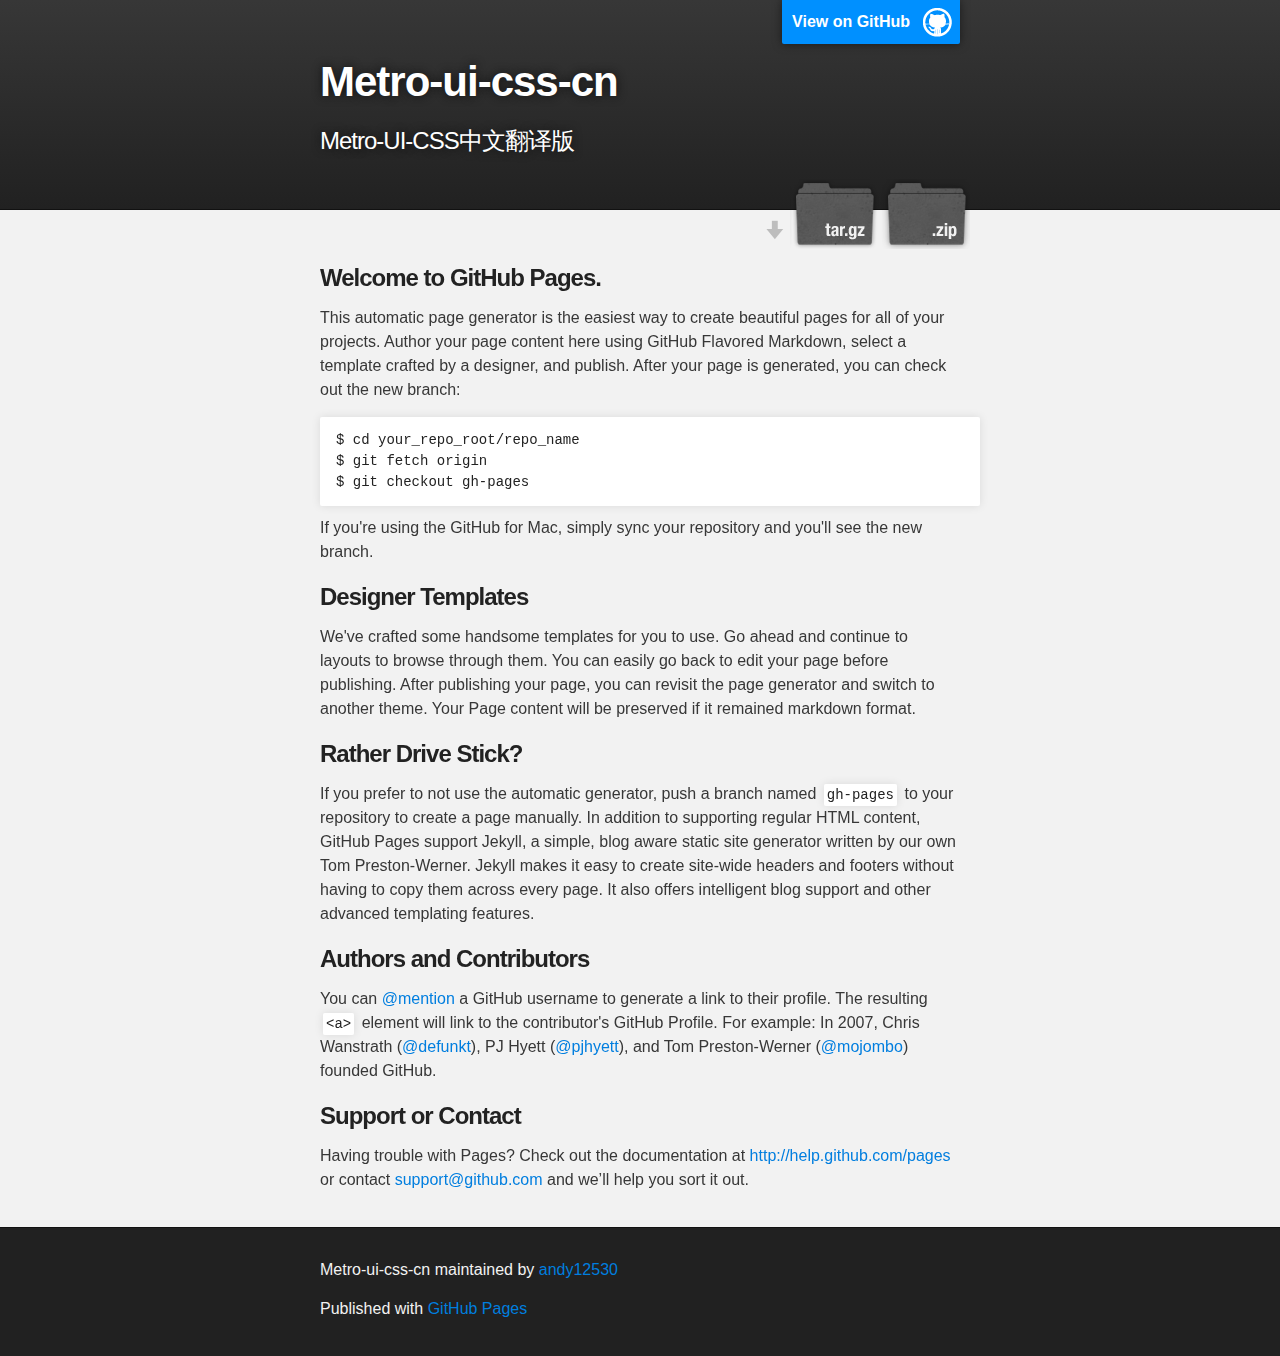
==== index.html @ d13111f7 "Create gh-pages branch via GitHub" ====
<!DOCTYPE html>
<html>

  <head>
    <meta charset='utf-8' />
    <meta http-equiv="X-UA-Compatible" content="chrome=1" />
    <meta name="description" content="Metro-ui-css-cn : Metro-UI-CSS中文翻译版" />

    <link rel="stylesheet" type="text/css" media="screen" href="stylesheets/stylesheet.css">

    <title>Metro-ui-css-cn</title>
  </head>

  <body>

    <!-- HEADER -->
    <div id="header_wrap" class="outer">
        <header class="inner">
          <a id="forkme_banner" href="https://github.com/andy12530/Metro-UI-CSS-CN">View on GitHub</a>

          <h1 id="project_title">Metro-ui-css-cn</h1>
          <h2 id="project_tagline">Metro-UI-CSS中文翻译版</h2>

            <section id="downloads">
              <a class="zip_download_link" href="https://github.com/andy12530/Metro-UI-CSS-CN/zipball/master">Download this project as a .zip file</a>
              <a class="tar_download_link" href="https://github.com/andy12530/Metro-UI-CSS-CN/tarball/master">Download this project as a tar.gz file</a>
            </section>
        </header>
    </div>

    <!-- MAIN CONTENT -->
    <div id="main_content_wrap" class="outer">
      <section id="main_content" class="inner">
        <h3>Welcome to GitHub Pages.</h3>

<p>This automatic page generator is the easiest way to create beautiful pages for all of your projects. Author your page content here using GitHub Flavored Markdown, select a template crafted by a designer, and publish. After your page is generated, you can check out the new branch:</p>

<pre><code>$ cd your_repo_root/repo_name
$ git fetch origin
$ git checkout gh-pages
</code></pre>

<p>If you're using the GitHub for Mac, simply sync your repository and you'll see the new branch.</p>

<h3>Designer Templates</h3>

<p>We've crafted some handsome templates for you to use. Go ahead and continue to layouts to browse through them. You can easily go back to edit your page before publishing. After publishing your page, you can revisit the page generator and switch to another theme. Your Page content will be preserved if it remained markdown format.</p>

<h3>Rather Drive Stick?</h3>

<p>If you prefer to not use the automatic generator, push a branch named <code>gh-pages</code> to your repository to create a page manually. In addition to supporting regular HTML content, GitHub Pages support Jekyll, a simple, blog aware static site generator written by our own Tom Preston-Werner. Jekyll makes it easy to create site-wide headers and footers without having to copy them across every page. It also offers intelligent blog support and other advanced templating features.</p>

<h3>Authors and Contributors</h3>

<p>You can <a href="https://github.com/blog/821" class="user-mention">@mention</a> a GitHub username to generate a link to their profile. The resulting <code>&lt;a&gt;</code> element will link to the contributor's GitHub Profile. For example: In 2007, Chris Wanstrath (<a href="https://github.com/defunkt" class="user-mention">@defunkt</a>), PJ Hyett (<a href="https://github.com/pjhyett" class="user-mention">@pjhyett</a>), and Tom Preston-Werner (<a href="https://github.com/mojombo" class="user-mention">@mojombo</a>) founded GitHub.</p>

<h3>Support or Contact</h3>

<p>Having trouble with Pages? Check out the documentation at <a href="http://help.github.com/pages">http://help.github.com/pages</a> or contact <a href="mailto:support@github.com">support@github.com</a> and we’ll help you sort it out.</p>
      </section>
    </div>

    <!-- FOOTER  -->
    <div id="footer_wrap" class="outer">
      <footer class="inner">
        <p class="copyright">Metro-ui-css-cn maintained by <a href="https://github.com/andy12530">andy12530</a></p>
        <p>Published with <a href="http://pages.github.com">GitHub Pages</a></p>
      </footer>
    </div>

    

  </body>
</html>
---- stylesheets/stylesheet.css ----
/*******************************************************************************
Slate Theme for Github Pages
by Jason Costello, @jsncostello
*******************************************************************************/

@import url(pygment_trac.css);

/*******************************************************************************
MeyerWeb Reset
*******************************************************************************/

html, body, div, span, applet, object, iframe,
h1, h2, h3, h4, h5, h6, p, blockquote, pre,
a, abbr, acronym, address, big, cite, code,
del, dfn, em, img, ins, kbd, q, s, samp,
small, strike, strong, sub, sup, tt, var,
b, u, i, center,
dl, dt, dd, ol, ul, li,
fieldset, form, label, legend,
table, caption, tbody, tfoot, thead, tr, th, td,
article, aside, canvas, details, embed,
figure, figcaption, footer, header, hgroup,
menu, nav, output, ruby, section, summary,
time, mark, audio, video {
  margin: 0;
  padding: 0;
  border: 0;
  font: inherit;
  vertical-align: baseline;
}

/* HTML5 display-role reset for older browsers */
article, aside, details, figcaption, figure,
footer, header, hgroup, menu, nav, section {
  display: block;
}

ol, ul {
  list-style: none;
}

blockquote, q {
}

table {
  border-collapse: collapse;
  border-spacing: 0;
}

a:focus {
  outline: none;
}

/*******************************************************************************
Theme Styles
*******************************************************************************/

body {
  box-sizing: border-box;
  color:#373737;
  background: #212121;
  font-size: 16px;
  font-family: 'Myriad Pro', Calibri, Helvetica, Arial, sans-serif;
  line-height: 1.5;
  -webkit-font-smoothing: antialiased;
}

h1, h2, h3, h4, h5, h6 {
  margin: 10px 0;
  font-weight: 700;
  color:#222222;
  font-family: 'Lucida Grande', 'Calibri', Helvetica, Arial, sans-serif;
  letter-spacing: -1px;
}

h1 {
  font-size: 36px;
  font-weight: 700;
}

h2 {
  padding-bottom: 10px;
  font-size: 32px;
  background: url('../images/bg_hr.png') repeat-x bottom;
}

h3 {
  font-size: 24px;
}

h4 {
  font-size: 21px;
}

h5 {
  font-size: 18px;
}

h6 {
  font-size: 16px;
}

p {
  margin: 10px 0 15px 0;
}

footer p {
  color: #f2f2f2;
}

a {
  text-decoration: none;
  color: #007edf;
  text-shadow: none;

  transition: color 0.5s ease;
  transition: text-shadow 0.5s ease;
  -webkit-transition: color 0.5s ease;
  -webkit-transition: text-shadow 0.5s ease;
  -moz-transition: color 0.5s ease;
  -moz-transition: text-shadow 0.5s ease;
  -o-transition: color 0.5s ease;
  -o-transition: text-shadow 0.5s ease;
  -ms-transition: color 0.5s ease;
  -ms-transition: text-shadow 0.5s ease;
}

#main_content a:hover {
  color: #0069ba;
  text-shadow: #0090ff 0px 0px 2px;
}

footer a:hover {
  color: #43adff;
  text-shadow: #0090ff 0px 0px 2px;
}

em {
  font-style: italic;
}

strong {
  font-weight: bold;
}

img {
  position: relative;
  margin: 0 auto;
  max-width: 739px;
  padding: 5px;
  margin: 10px 0 10px 0;
  border: 1px solid #ebebeb;

  box-shadow: 0 0 5px #ebebeb;
  -webkit-box-shadow: 0 0 5px #ebebeb;
  -moz-box-shadow: 0 0 5px #ebebeb;
  -o-box-shadow: 0 0 5px #ebebeb;
  -ms-box-shadow: 0 0 5px #ebebeb;
}

pre, code {
  width: 100%;
  color: #222;
  background-color: #fff;

  font-family: Monaco, "Bitstream Vera Sans Mono", "Lucida Console", Terminal, monospace;
  font-size: 14px;

  border-radius: 2px;
  -moz-border-radius: 2px;
  -webkit-border-radius: 2px;



}

pre {
  width: 100%;
  padding: 10px;
  box-shadow: 0 0 10px rgba(0,0,0,.1);
  overflow: auto;
}

code {
  padding: 3px;
  margin: 0 3px;
  box-shadow: 0 0 10px rgba(0,0,0,.1);
}

pre code {
  display: block;
  box-shadow: none;
}

blockquote {
  color: #666;
  margin-bottom: 20px;
  padding: 0 0 0 20px;
  border-left: 3px solid #bbb;
}

ul, ol, dl {
  margin-bottom: 15px
}

ul li {
  list-style: inside;
  padding-left: 20px;
}

ol li {
  list-style: decimal inside;
  padding-left: 20px;
}

dl dt {
  font-weight: bold;
}

dl dd {
  padding-left: 20px;
  font-style: italic;
}

dl p {
  padding-left: 20px;
  font-style: italic;
}

hr {
  height: 1px;
  margin-bottom: 5px;
  border: none;
  background: url('../images/bg_hr.png') repeat-x center;
}

table {
  border: 1px solid #373737;
  margin-bottom: 20px;
  text-align: left;
 }

th {
  font-family: 'Lucida Grande', 'Helvetica Neue', Helvetica, Arial, sans-serif;
  padding: 10px;
  background: #373737;
  color: #fff;
 }

td {
  padding: 10px;
  border: 1px solid #373737;
 }

form {
  background: #f2f2f2;
  padding: 20px;
}

img {
  width: 100%;
  max-width: 100%;
}

/*******************************************************************************
Full-Width Styles
*******************************************************************************/

.outer {
  width: 100%;
}

.inner {
  position: relative;
  max-width: 640px;
  padding: 20px 10px;
  margin: 0 auto;
}

#forkme_banner {
  display: block;
  position: absolute;
  top:0;
  right: 10px;
  z-index: 10;
  padding: 10px 50px 10px 10px;
  color: #fff;
  background: url('../images/blacktocat.png') #0090ff no-repeat 95% 50%;
  font-weight: 700;
  box-shadow: 0 0 10px rgba(0,0,0,.5);
  border-bottom-left-radius: 2px;
  border-bottom-right-radius: 2px;
}

#header_wrap {
  background: #212121;
  background: -moz-linear-gradient(top, #373737, #212121);
  background: -webkit-linear-gradient(top, #373737, #212121);
  background: -ms-linear-gradient(top, #373737, #212121);
  background: -o-linear-gradient(top, #373737, #212121);
  background: linear-gradient(top, #373737, #212121);
}

#header_wrap .inner {
  padding: 50px 10px 30px 10px;
}

#project_title {
  margin: 0;
  color: #fff;
  font-size: 42px;
  font-weight: 700;
  text-shadow: #111 0px 0px 10px;
}

#project_tagline {
  color: #fff;
  font-size: 24px;
  font-weight: 300;
  background: none;
  text-shadow: #111 0px 0px 10px;
}

#downloads {
  position: absolute;
  width: 210px;
  z-index: 10;
  bottom: -40px;
  right: 0;
  height: 70px;
  background: url('../images/icon_download.png') no-repeat 0% 90%;
}

.zip_download_link {
  display: block;
  float: right;
  width: 90px;
  height:70px;
  text-indent: -5000px;
  overflow: hidden;
  background: url(../images/sprite_download.png) no-repeat bottom left;
}

.tar_download_link {
  display: block;
  float: right;
  width: 90px;
  height:70px;
  text-indent: -5000px;
  overflow: hidden;
  background: url(../images/sprite_download.png) no-repeat bottom right;
  margin-left: 10px;
}

.zip_download_link:hover {
  background: url(../images/sprite_download.png) no-repeat top left;
}

.tar_download_link:hover {
  background: url(../images/sprite_download.png) no-repeat top right;
}

#main_content_wrap {
  background: #f2f2f2;
  border-top: 1px solid #111;
  border-bottom: 1px solid #111;
}

#main_content {
  padding-top: 40px;
}

#footer_wrap {
  background: #212121;
}



/*******************************************************************************
Small Device Styles
*******************************************************************************/

@media screen and (max-width: 480px) {
  body {
    font-size:14px;
  }

  #downloads {
    display: none;
  }

  .inner {
    min-width: 320px;
    max-width: 480px;
  }

  #project_title {
  font-size: 32px;
  }

  h1 {
    font-size: 28px;
  }

  h2 {
    font-size: 24px;
  }

  h3 {
    font-size: 21px;
  }

  h4 {
    font-size: 18px;
  }

  h5 {
    font-size: 14px;
  }

  h6 {
    font-size: 12px;
  }

  code, pre {
    min-width: 320px;
    max-width: 480px;
    font-size: 11px;
  }

}
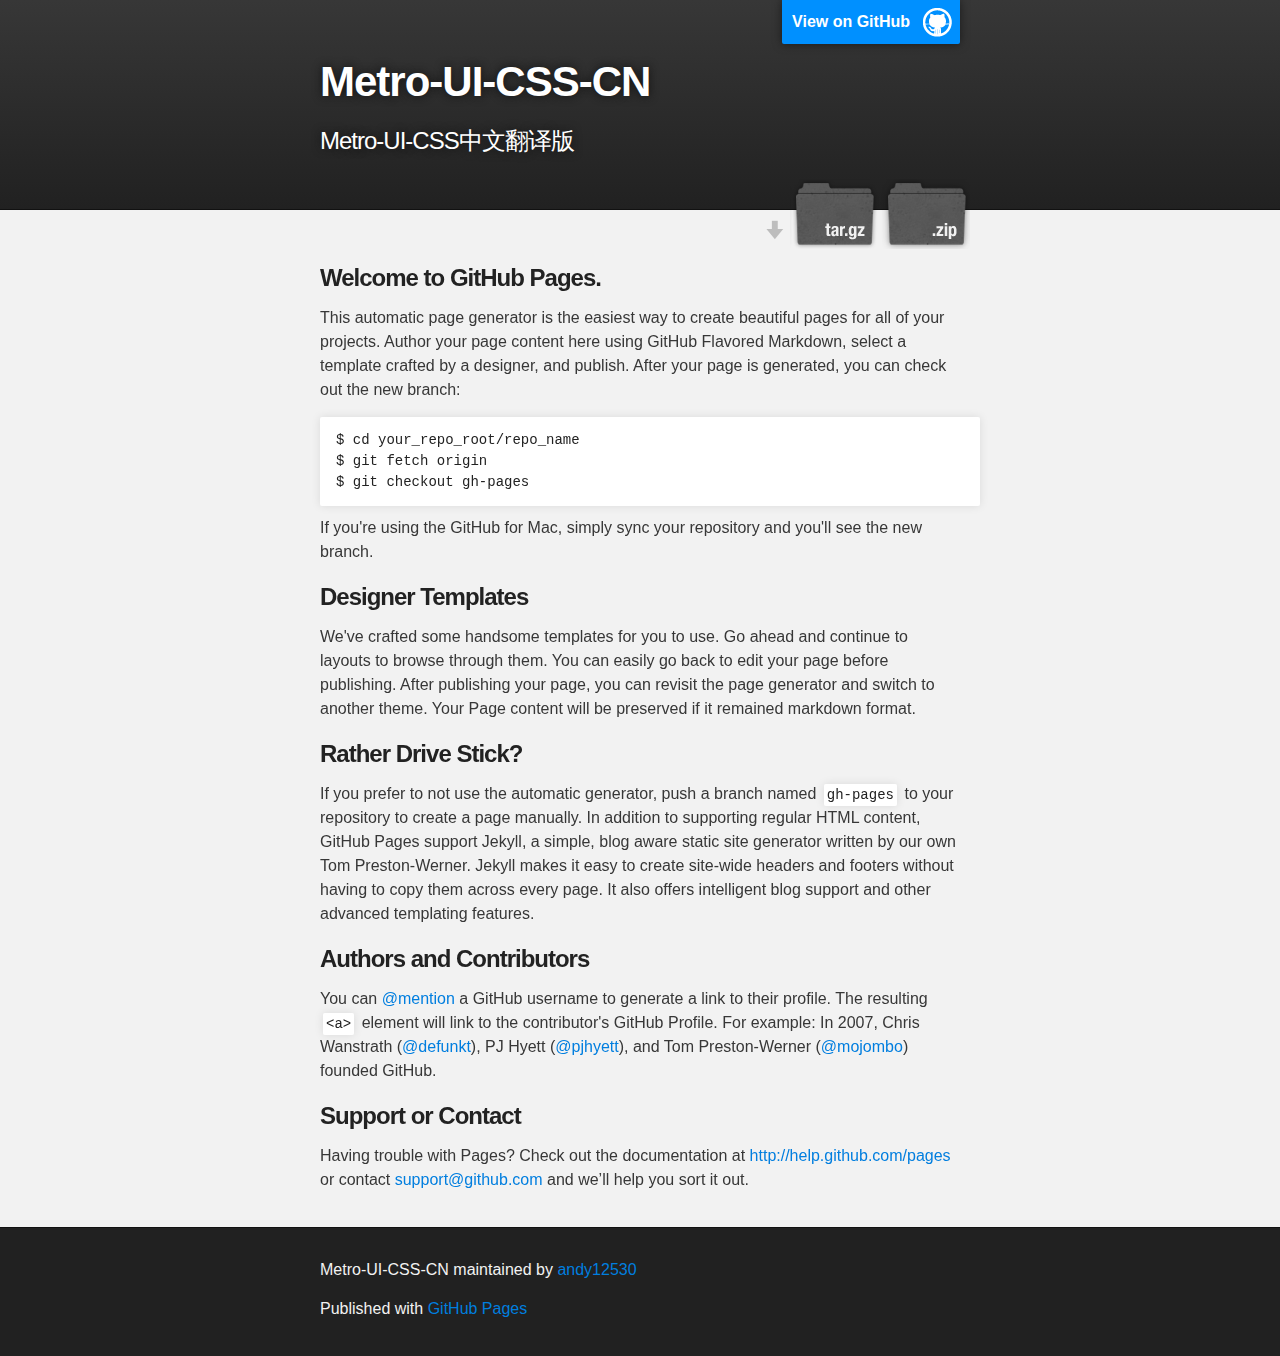
==== commit c347d653: "Create gh-pages branch via GitHub" ====
--- a/index.html
+++ b/index.html
@@ -4,11 +4,11 @@
   <head>
     <meta charset='utf-8' />
     <meta http-equiv="X-UA-Compatible" content="chrome=1" />
-    <meta name="description" content="Metro-ui-css-cn : Metro-UI-CSS中文翻译版" />
+    <meta name="description" content="Metro-UI-CSS-CN : Metro-UI-CSS中文翻译版" />
 
     <link rel="stylesheet" type="text/css" media="screen" href="stylesheets/stylesheet.css">
 
-    <title>Metro-ui-css-cn</title>
+    <title>Metro-UI-CSS-CN</title>
   </head>
 
   <body>
@@ -18,7 +18,7 @@
         <header class="inner">
           <a id="forkme_banner" href="https://github.com/andy12530/Metro-UI-CSS-CN">View on GitHub</a>
 
-          <h1 id="project_title">Metro-ui-css-cn</h1>
+          <h1 id="project_title">Metro-UI-CSS-CN</h1>
           <h2 id="project_tagline">Metro-UI-CSS中文翻译版</h2>
 
             <section id="downloads">
@@ -63,7 +63,7 @@
     <!-- FOOTER  -->
     <div id="footer_wrap" class="outer">
       <footer class="inner">
-        <p class="copyright">Metro-ui-css-cn maintained by <a href="https://github.com/andy12530">andy12530</a></p>
+        <p class="copyright">Metro-UI-CSS-CN maintained by <a href="https://github.com/andy12530">andy12530</a></p>
         <p>Published with <a href="http://pages.github.com">GitHub Pages</a></p>
       </footer>
     </div>
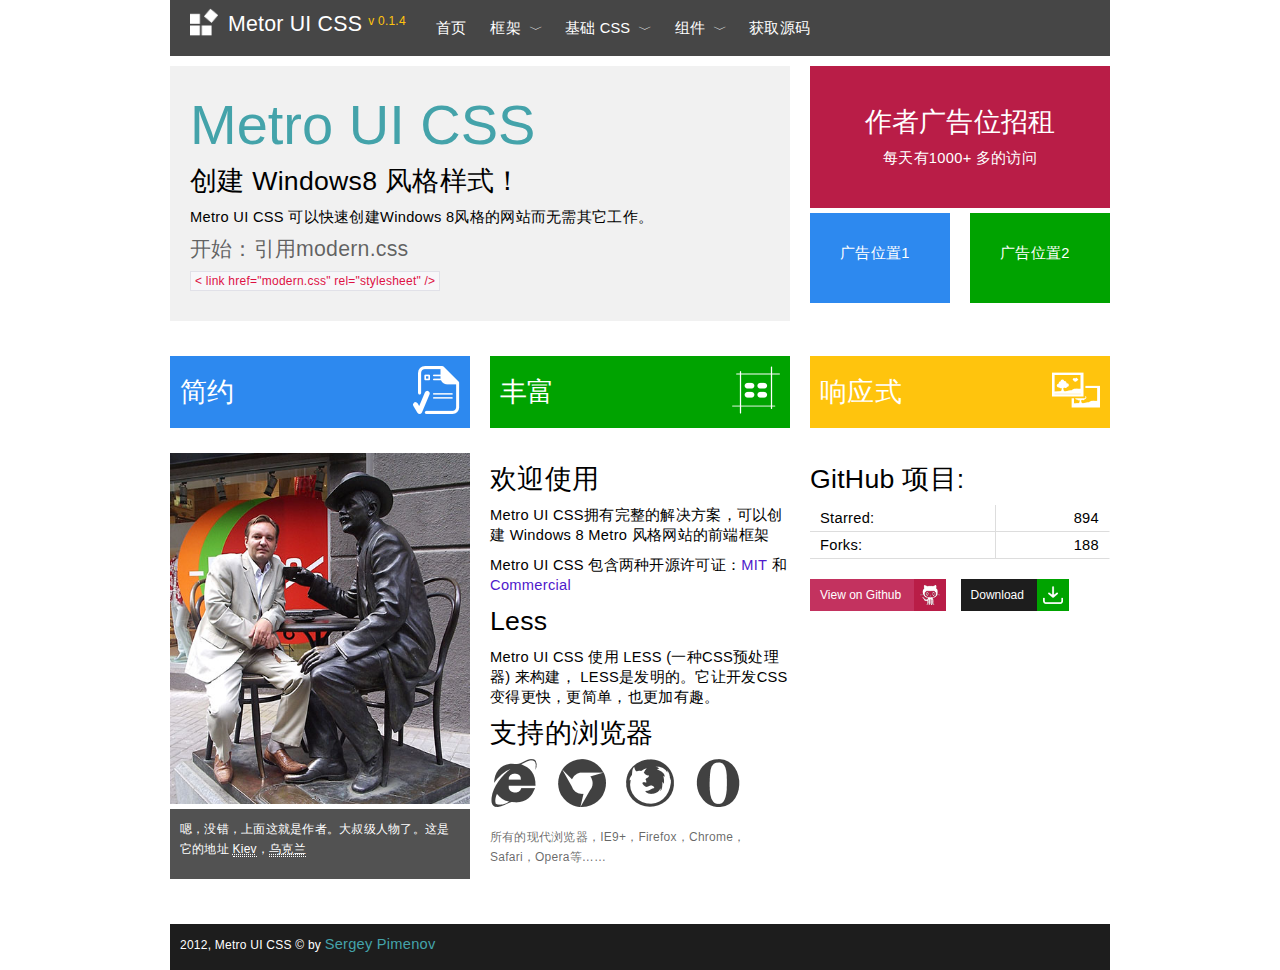
==== commit 5d5ec967: "Metro UI CSS 中文版/翻译版" ====
--- a/index.html
+++ b/index.html
@@ -1,74 +1,187 @@
-<!DOCTYPE html>
-<html>
-
-  <head>
-    <meta charset='utf-8' />
-    <meta http-equiv="X-UA-Compatible" content="chrome=1" />
-    <meta name="description" content="Metro-UI-CSS-CN : Metro-UI-CSS中文翻译版" />
-
-    <link rel="stylesheet" type="text/css" media="screen" href="stylesheets/stylesheet.css">
-
-    <title>Metro-UI-CSS-CN</title>
-  </head>
-
-  <body>
-
-    <!-- HEADER -->
-    <div id="header_wrap" class="outer">
-        <header class="inner">
-          <a id="forkme_banner" href="https://github.com/andy12530/Metro-UI-CSS-CN">View on GitHub</a>
-
-          <h1 id="project_title">Metro-UI-CSS-CN</h1>
-          <h2 id="project_tagline">Metro-UI-CSS中文翻译版</h2>
-
-            <section id="downloads">
-              <a class="zip_download_link" href="https://github.com/andy12530/Metro-UI-CSS-CN/zipball/master">Download this project as a .zip file</a>
-              <a class="tar_download_link" href="https://github.com/andy12530/Metro-UI-CSS-CN/tarball/master">Download this project as a tar.gz file</a>
-            </section>
-        </header>
-    </div>
-
-    <!-- MAIN CONTENT -->
-    <div id="main_content_wrap" class="outer">
-      <section id="main_content" class="inner">
-        <h3>Welcome to GitHub Pages.</h3>
-
-<p>This automatic page generator is the easiest way to create beautiful pages for all of your projects. Author your page content here using GitHub Flavored Markdown, select a template crafted by a designer, and publish. After your page is generated, you can check out the new branch:</p>
-
-<pre><code>$ cd your_repo_root/repo_name
-$ git fetch origin
-$ git checkout gh-pages
-</code></pre>
-
-<p>If you're using the GitHub for Mac, simply sync your repository and you'll see the new branch.</p>
-
-<h3>Designer Templates</h3>
-
-<p>We've crafted some handsome templates for you to use. Go ahead and continue to layouts to browse through them. You can easily go back to edit your page before publishing. After publishing your page, you can revisit the page generator and switch to another theme. Your Page content will be preserved if it remained markdown format.</p>
-
-<h3>Rather Drive Stick?</h3>
-
-<p>If you prefer to not use the automatic generator, push a branch named <code>gh-pages</code> to your repository to create a page manually. In addition to supporting regular HTML content, GitHub Pages support Jekyll, a simple, blog aware static site generator written by our own Tom Preston-Werner. Jekyll makes it easy to create site-wide headers and footers without having to copy them across every page. It also offers intelligent blog support and other advanced templating features.</p>
-
-<h3>Authors and Contributors</h3>
-
-<p>You can <a href="https://github.com/blog/821" class="user-mention">@mention</a> a GitHub username to generate a link to their profile. The resulting <code>&lt;a&gt;</code> element will link to the contributor's GitHub Profile. For example: In 2007, Chris Wanstrath (<a href="https://github.com/defunkt" class="user-mention">@defunkt</a>), PJ Hyett (<a href="https://github.com/pjhyett" class="user-mention">@pjhyett</a>), and Tom Preston-Werner (<a href="https://github.com/mojombo" class="user-mention">@mojombo</a>) founded GitHub.</p>
-
-<h3>Support or Contact</h3>
-
-<p>Having trouble with Pages? Check out the documentation at <a href="http://help.github.com/pages">http://help.github.com/pages</a> or contact <a href="mailto:support@github.com">support@github.com</a> and we’ll help you sort it out.</p>
-      </section>
-    </div>
-
-    <!-- FOOTER  -->
-    <div id="footer_wrap" class="outer">
-      <footer class="inner">
-        <p class="copyright">Metro-UI-CSS-CN maintained by <a href="https://github.com/andy12530">andy12530</a></p>
-        <p>Published with <a href="http://pages.github.com">GitHub Pages</a></p>
-      </footer>
-    </div>
-
-    
-
-  </body>
-</html>
+<!DOCTYPE HTML>
+<html lang="en-US">
+<head>
+	<meta charset="UTF-8">
+	<meta name="viewport" content="target-densitydpi=device-dpi, width=device-width, initial-scale=1.0, maximum-scale=1">
+	<title>Metor UI CSS 中文版/中文翻译</title>
+
+	<link href="css/modern.css" rel="stylesheet">
+    <link href="css/modern-responsive.css" rel="stylesheet">
+    <link href="css/site.css" rel="stylesheet" type="text/css">
+    
+    <script src="js/jquery-1.8.2.min.js"></script>
+    <script src="js/dropdown.js"></script>
+    <script src="js/google-code-prettify/prettify.js"></script>
+    <script type="text/javascript" src="js/accordion.js"></script>
+    <script type="text/javascript" src="js/buttonset.js"></script>
+    <script type="text/javascript" src="js/rating.js"></script>
+    <script type="text/javascript" src="js/title-image-slider.js"></script>
+    <script type="text/javascript" src="js/pagecontrol.js"></script>
+</head>
+<body>
+	<div class="page">
+		<div class="navigation-bar">
+			<div class="navigation-bar-inner">
+				<span class="menu-pull"></span>
+				<div class="brand">
+					<a href="index.html">
+						<span class="metro-ui-logo place-left"></span>
+					</a>
+					<a href="index.html">
+						<span class="name">
+							Metor UI CSS
+							<sup class="fg-color-yellow tertiary-info-secondary-text">v 0.1.4</sup>
+						</span>
+					</a>
+				</div>
+				<ul>
+					<li>
+						<a href="index.html">首页</a>
+					</li>
+					<li data-role="dropdown" class="sub-menu">
+						<a href="#">框架</a>
+						<ul class="dropdown-menu">
+							<li><a href="scaffolding.html">全局样式</a></li>
+							<li><a href="scaffolding.html#layout">布局&模版</a></li>
+							<li><a href="scaffolding.html#grid">格栅系统</a></li>
+							<li class="divider"></li>
+							<li><a href="scaffolding.html#resonsive">响应式设计</a></li>
+						</ul>
+					</li>
+					<li data-role="dropdown" class="sub-menu">
+						<a href="#">基础 CSS</a>
+						<ul class="dropdown-menu">
+							<li><a href="basecss.html#typo">排版</a></li>
+							<li><a href="basecss.html#table">表格</a></li>
+							<li><a href="basecss.html#form">表单</a></li>
+							<li><a href="basecss.html#button">按钮</a></li>
+							<li><a href="basecss.html#images">图片</a></li>
+							<li class="divider"></li>
+							<li><a href="basecss.html#icons">Metro 图标</a></li>
+						</ul>
+					</li>
+					<li data-role="dropdown" class="sub-menu">
+						<a href="#">组件</a>
+						<ul class="dropdown-menu">
+							<li><a href="components.html">砖块</a></li>
+							<li><a href="components.html#menu">菜单 & 导航</a></li>
+							<li><a href="components.html#sidebar">侧边栏</a></li>
+							<li><a href="components.html#pagecontrol">标签页</a></li>
+							<li><a href="components.html#accordion">手风琴</a></li>
+							<li><a href="components.html#buttonset">按钮组</a></li>
+							<li><a href="components.html#rating">评分</a></li>
+							<li><a href="components.html#progress">进度条</a></li>
+							<li class=divider></li>
+							<li><a href="components.html#notice">提醒 & 回复</a></li>
+						</ul>
+					</li>
+					<li><a href="https://github.com/olton/Metro-UI-CSS" target="_blank">获取源码</a></li>
+				</ul>
+			</div>
+		</div>
+		<div class="page-region">
+			<div class="page-region-content">
+				<div class="grid">
+					<div class="row">
+						<div class="span8">
+							<div class="hero-unit">
+								<h1 class="fg-color-blueLight">
+									Metro UI CSS
+								</h1>
+								<h2>创建 Windows8 风格样式！</h2>
+								<p>Metro UI CSS 可以快速创建Windows 8风格的网站而无需其它工作。</p>
+								<h3>开始：引用modern.css</h3>
+								<p class="tertiary-info-text"><code>&lt link href="modern.css" rel="stylesheet" /&gt</code></p>
+							</div>							
+						</div>
+						<div class="span4">
+							<div class="span4 bg-color-red padding30 text-center place-left">
+								<h2 class="fg-color-white">作者广告位招租</h2>
+								<p class="fg-color-white">每天有1000+ 多的访问</p>
+							</div>
+							<div class="span2 bg-color-blue padding30">
+								<p class="fg-color-white">广告位置1</p>
+							</div>
+							<div class="span2 bg-color-green padding30">
+								<p class="fg-color-white">广告位置2</p>
+							</div>
+						</div>
+					</div>
+				</div>
+
+				<div class="grid">
+					<div class="row">
+						<div class="span4 bg-color-blue padding10">
+							<img src="images/simple.png" alt="" class="place-right">
+							<h2 class="fg-color-white">简约</h2>
+						</div>
+						<div class="span4 bg-color-green padding10">
+							<img src="images/grid.png" alt="" class="place-right">
+							<h2 class="fg-color-white">丰富</2>
+						</div>
+						<div class="span4 bg-color-yellow padding10">
+							<img src="images/responsive.png" alt="" class="place-right">
+							<h2 class="fg-color-white">响应式</h2>
+						</div>
+					</div>
+				</div>
+
+				<div class="grid">
+					<div class="row">
+						<div class="span4">
+							<img src="images/author.jpg" alt="这就是作者">
+							<div class="bg-color-grayDark padding10">
+								<p class="tertiary-info-secondary-text fg-color-white">嗯，没错，上面这就是作者。大叔级人物了。这是它的地址 <abbr title="乌克兰的帝都">Kiev</abbr>，<abbr title="欧洲的中部，是不是中国人民的老朋友？">乌克兰</abbr></p>
+							</div>
+						</div>
+						<div class="span4">
+							<h2>欢迎使用</h2>
+							<p>Metro UI CSS拥有完整的解决方案，可以创建 Windows 8 Metro 风格网站的前端框架</p>
+							<p>Metro UI CSS 包含两种开源许可证：<a href="https://github.com/olton/Metro-UI-CSS/blob/master/LICENSE">MIT</a> 和 
+								<a href="https://github.com/olton/Metro-UI-CSS/blob/master/LICENSE-FOR-COMMERCIAL-USE">Commercial</a>
+							</p>
+							<h2>Less</h2>
+							<p>Metro UI CSS 使用 LESS (一种CSS预处理器) 来构建， LESS是发明的。它让开发CSS变得更快，更简单，也更加有趣。</p>
+							<h2>支持的浏览器</h2>
+							<div class="browsers-icons clearfix">
+                                <img src="images/ie.png" title="Internet Explorer 9+">
+                                <img src="images/chrome.png" title="Google Chrome">
+                                <img src="images/firefox.png" title="Firefox">
+                                <img src="images/opera.png" title="Opera">
+                            </div>
+                            <br/>
+                            <p class="tertiary-info-secondary-text">所有的现代浏览器，IE9+，Firefox，Chrome，Safari，Opera等……</p>
+						</div>
+						<div class="span4">
+							<h2>GitHub 项目:</h2>
+							<table class="github-info" data-repo="olton/Metro-UI-CSS">
+                                <tbody>
+                                <tr>
+                                    <td>Starred:</td>
+                                    <td class="right"><span class="github-watchers">894</span></td>
+                                </tr>
+                                <tr>
+                                    <td>Forks:</td>
+                                    <td class="right bg"><span class="github-forks">188</span></td>
+                                </tr>
+                                <tr>
+                                    <td colspan="2" style="padding: 20px 0 0; border: 0;">
+                                        <button class="image-button bg-color-pink fg-color-white" onclick="document.location.href='https://github.com/olton/Metro-UI-CSS'">View on Github<img class="bg-color-red" src="images/github.png"></button>
+                                        <button class="image-button bg-color-darken fg-color-white" onclick="document.location.href='https://github.com/olton/Metro-UI-CSS/zipball/master'">Download<img class="bg-color-green" src="images/download-32.png"></button>
+                                    </td>
+                                </tr>
+                                </tbody>
+                            </table>
+						</div>
+					</div>
+				</div>
+			</div>
+		</div>
+		<div class="header-bar">
+		    <div class="header-bar-inner bg-color-darken" style="padding: 10px 10px 5px;">
+		        <p class="tertiary-text fg-color-white">2012, Metro UI CSS © by <a class="fg-color-blueLight" href="mailto:sergey@pimenov.com.ua">Sergey Pimenov</a></p>
+		    </div>
+		</div>
+	</div>
+</body>
+</html>--- a/css/modern.css
+++ b/css/modern.css
@@ -0,0 +1,6163 @@
+/*
+ * Metro UI CSS v 0.1.4
+ * Copyright 2012 Sergey Pimenov
+ * Licensed under the MIT Lilcense
+ */
+/*! normalize.css 2012-03-11T12:53 UTC - http://github.com/necolas/normalize.css */
+/* =============================================================================
+   HTML5 display definitions
+   ========================================================================== */
+/*
+ * Corrects block display not defined in IE6/7/8/9 & FF3
+ */
+article,
+aside,
+details,
+figcaption,
+figure,
+footer,
+header,
+hgroup,
+nav,
+section,
+summary {
+  display: block;
+}
+/*
+ * Corrects inline-block display not defined in IE6/7/8/9 & FF3
+ */
+audio,
+canvas,
+video {
+  display: inline-block;
+  *display: inline;
+  *zoom: 1;
+}
+/*
+ * Prevents modern browsers from displaying 'audio' without controls
+ * Remove excess height in iOS5 devices
+ */
+audio:not([controls]) {
+  display: none;
+  height: 0;
+}
+/*
+ * Addresses styling for 'hidden' attribute not present in IE7/8/9, FF3, S4
+ * Known issue: no IE6 support
+ */
+[hidden] {
+  display: none;
+}
+/* =============================================================================
+   Base
+   ========================================================================== */
+/*
+ * 1. Corrects text resizing oddly in IE6/7 when body font-size is set using em units
+ *    http://clagnut.com/blog/348/#c790
+ * 2. Prevents iOS text size adjust after orientation change, without disabling user zoom
+ *    www.456bereastreet.com/archive/201012/controlling_text_size_in_safari_for_ios_without_disabling_user_zoom/
+ */
+html {
+  font-size: 100%;
+  /* 1 */
+
+  -webkit-text-size-adjust: 100%;
+  /* 2 */
+
+  -ms-text-size-adjust: 100%;
+  /* 2 */
+
+}
+/*
+ * Addresses font-family inconsistency between 'textarea' and other form elements.
+ */
+html,
+button,
+input,
+select,
+textarea {
+  font-family: sans-serif;
+}
+/*
+ * Addresses margins handled incorrectly in IE6/7
+ */
+body {
+  margin: 0;
+}
+/* =============================================================================
+   Links
+   ========================================================================== */
+/*
+ * Addresses outline displayed oddly in Chrome
+ */
+a:focus {
+  outline: thin dotted;
+}
+/*
+ * Improves readability when focused and also mouse hovered in all browsers
+ * people.opera.com/patrickl/experiments/keyboard/test
+ */
+a:hover,
+a:active {
+  outline: 0;
+}
+/* =============================================================================
+   Typography
+   ========================================================================== */
+/*
+ * Addresses font sizes and margins set differently in IE6/7
+ * Addresses font sizes within 'section' and 'article' in FF4+, Chrome, S5
+ */
+h1 {
+  font-size: 2em;
+  margin: 0.67em 0;
+}
+h2 {
+  font-size: 1.5em;
+  margin: 0.83em 0;
+}
+h3 {
+  font-size: 1.17em;
+  margin: 1em 0;
+}
+h4 {
+  font-size: 1em;
+  margin: 1.33em 0;
+}
+h5 {
+  font-size: 0.83em;
+  margin: 1.67em 0;
+}
+h6 {
+  font-size: 0.75em;
+  margin: 2.33em 0;
+}
+/*
+ * Addresses styling not present in IE7/8/9, S5, Chrome
+ */
+abbr[title] {
+  border-bottom: 1px dotted;
+}
+/*
+ * Addresses style set to 'bolder' in FF3+, S4/5, Chrome
+*/
+b,
+strong {
+  font-weight: bold;
+}
+blockquote {
+  margin: 1em 40px;
+}
+/*
+ * Addresses styling not present in S5, Chrome
+ */
+dfn {
+  font-style: italic;
+}
+/*
+ * Addresses styling not present in IE6/7/8/9
+ */
+mark {
+  background: #ff0;
+  color: #000;
+}
+/*
+ * Addresses margins set differently in IE6/7
+ */
+p,
+pre {
+  margin: 1em 0;
+}
+/*
+ * Corrects font family set oddly in IE6, S4/5, Chrome
+ * en.wikipedia.org/wiki/User:Davidgothberg/Test59
+ */
+pre,
+code,
+kbd,
+samp {
+  font-family: monospace, serif;
+  _font-family: 'courier new', monospace;
+  font-size: 1em;
+}
+/*
+ * Improves readability of pre-formatted text in all browsers
+ */
+pre {
+  white-space: pre;
+  white-space: pre-wrap;
+  word-wrap: break-word;
+}
+/*
+ * 1. Addresses CSS quotes not supported in IE6/7
+ * 2. Addresses quote property not supported in S4
+ */
+/* 1 */
+q {
+  quotes: none;
+}
+/* 2 */
+q:before,
+q:after {
+  content: '';
+  content: none;
+}
+small {
+  font-size: 75%;
+}
+/*
+ * Prevents sub and sup affecting line-height in all browsers
+ * gist.github.com/413930
+ */
+sub,
+sup {
+  font-size: 75%;
+  line-height: 0;
+  position: relative;
+  vertical-align: baseline;
+}
+sup {
+  top: -0.5em;
+}
+sub {
+  bottom: -0.25em;
+}
+/* =============================================================================
+   Lists
+   ========================================================================== */
+/*
+ * Addresses margins set differently in IE6/7
+ */
+dl,
+menu,
+ol,
+ul {
+  margin: 1em 0;
+}
+dd {
+  margin: 0 0 0 40px;
+}
+/*
+ * Addresses paddings set differently in IE6/7
+ */
+menu,
+ol,
+ul {
+  padding: 0 0 0 40px;
+}
+/*
+ * Corrects list images handled incorrectly in IE7
+ */
+nav ul,
+nav ol {
+  list-style: none;
+  list-style-image: none;
+}
+/* =============================================================================
+   Embedded content
+   ========================================================================== */
+/*
+ * 1. Removes border when inside 'a' element in IE6/7/8/9, FF3
+ * 2. Improves image quality when scaled in IE7
+ *    code.flickr.com/blog/2008/11/12/on-ui-quality-the-little-things-client-side-image-resizing/
+ */
+img {
+  border: 0;
+  /* 1 */
+
+  -ms-interpolation-mode: bicubic;
+  /* 2 */
+
+}
+/*
+ * Corrects overflow displayed oddly in IE9
+ */
+svg:not(:root) {
+  overflow: hidden;
+}
+/* =============================================================================
+   Figures
+   ========================================================================== */
+/*
+ * Addresses margin not present in IE6/7/8/9, S5, O11
+ */
+figure {
+  margin: 0;
+}
+/* =============================================================================
+   Forms
+   ========================================================================== */
+/*
+ * Corrects margin displayed oddly in IE6/7
+ */
+form {
+  margin: 0;
+}
+/*
+ * Define consistent border, margin, and padding
+ */
+fieldset {
+  border: 1px solid #c0c0c0;
+  margin: 0 2px;
+  padding: 0.35em 0.625em 0.75em;
+}
+/*
+ * 1. Corrects color not being inherited in IE6/7/8/9
+ * 2. Corrects text not wrapping in FF3
+ * 3. Corrects alignment displayed oddly in IE6/7
+ */
+legend {
+  border: 0;
+  /* 1 */
+
+  padding: 0;
+  white-space: normal;
+  /* 2 */
+
+  *margin-left: -7px;
+  /* 3 */
+
+}
+/*
+ * 1. Corrects font size not being inherited in all browsers
+ * 2. Addresses margins set differently in IE6/7, FF3+, S5, Chrome
+ * 3. Improves appearance and consistency in all browsers
+ */
+button,
+input,
+select,
+textarea {
+  font-size: 100%;
+  /* 1 */
+
+  margin: 0;
+  /* 2 */
+
+  vertical-align: baseline;
+  /* 3 */
+
+  *vertical-align: middle;
+  /* 3 */
+
+}
+/*
+ * Addresses FF3/4 setting line-height on 'input' using !important in the UA stylesheet
+ */
+button,
+input {
+  line-height: normal;
+  /* 1 */
+
+}
+/*
+ * 1. Improves usability and consistency of cursor style between image-type 'input' and others
+ * 2. Corrects inability to style clickable 'input' types in iOS
+ * 3. Removes inner spacing in IE7 without affecting normal text inputs
+ *    Known issue: inner spacing remains in IE6
+ */
+button,
+input[type="button"],
+input[type="reset"],
+input[type="submit"] {
+  cursor: pointer;
+  /* 1 */
+
+  -webkit-appearance: button;
+  /* 2 */
+
+  *overflow: visible;
+  /* 3 */
+
+}
+/*
+ * Re-set default cursor for disabled elements
+ */
+button[disabled],
+input[disabled] {
+  cursor: default;
+}
+/*
+ * 1. Addresses box sizing set to content-box in IE8/9
+ * 2. Removes excess padding in IE8/9
+ * 3. Removes excess padding in IE7
+      Known issue: excess padding remains in IE6
+ */
+input[type="checkbox"],
+input[type="radio"] {
+  box-sizing: border-box;
+  /* 1 */
+
+  padding: 0;
+  /* 2 */
+
+  *height: 13px;
+  /* 3 */
+
+  *width: 13px;
+  /* 3 */
+
+}
+/*
+ * 1. Addresses appearance set to searchfield in S5, Chrome
+ * 2. Addresses box-sizing set to border-box in S5, Chrome (include -moz to future-proof)
+ */
+input[type="search"] {
+  -webkit-appearance: textfield;
+  /* 1 */
+
+  -moz-box-sizing: content-box;
+  -webkit-box-sizing: content-box;
+  /* 2 */
+
+  box-sizing: content-box;
+}
+/*
+ * Removes inner padding and search cancel button in S5, Chrome on OS X
+ */
+input[type="search"]::-webkit-search-decoration,
+input[type="search"]::-webkit-search-cancel-button {
+  -webkit-appearance: none;
+}
+/*
+ * Removes inner padding and border in FF3+
+ * www.sitepen.com/blog/2008/05/14/the-devils-in-the-details-fixing-dojos-toolbar-buttons/
+ */
+button::-moz-focus-inner,
+input::-moz-focus-inner {
+  border: 0;
+  padding: 0;
+}
+/*
+ * 1. Removes default vertical scrollbar in IE6/7/8/9
+ * 2. Improves readability and alignment in all browsers
+ */
+textarea {
+  overflow: auto;
+  /* 1 */
+
+  vertical-align: top;
+  /* 2 */
+
+}
+/* =============================================================================
+   Tables
+   ========================================================================== */
+/*
+ * Remove most spacing between table cells
+ */
+table {
+  border-collapse: collapse;
+  border-spacing: 0;
+}
+/*
+ * Metro UI CSS v 0.1.4
+ * Copyright 2012 Sergey Pimenov
+ * Licensed under the MIT Lilcense
+ *
+ * Routines.less
+ */
+.place-left {
+  float: left !important;
+  margin-right: 10px;
+}
+.place-right {
+  float: right !important;
+  margin-left: 10px;
+}
+.scroll-y,
+.scroll-vertical {
+  overflow-y: scroll;
+}
+.scroll-x,
+.scroll-horizontal {
+  overflow-x: scroll;
+}
+.pos-rel {
+  position: relative;
+}
+.pos-abs {
+  position: absolute;
+}
+.pos-fix {
+  position: fixed;
+}
+.text-left {
+  text-align: left;
+}
+.text-right {
+  text-align: right;
+}
+.text-center {
+  text-align: center;
+}
+.text-justify {
+  text-align: justify;
+}
+.top-left {
+  position: absolute;
+  top: 0;
+  left: 0;
+}
+.top-right {
+  position: absolute;
+  top: 0;
+  right: 0;
+}
+.bottom-right {
+  position: absolute;
+  bottom: 0;
+  right: 0;
+}
+.bottom-left {
+  position: absolute;
+  bottom: 0;
+  left: 0;
+}
+.no-overflow {
+  overflow: hidden;
+}
+.no-display {
+  display: none;
+}
+.as-block {
+  display: block;
+  float: none !important;
+}
+.as-inline-block {
+  display: inline-block;
+}
+.nlm {
+  margin-left: 0 !important;
+}
+.nrm {
+  margin-right: 0 !important;
+}
+.clearfix {
+  *zoom: 1;
+}
+.clearfix:before,
+.clearfix:after {
+  display: table;
+  content: "";
+}
+.clearfix:after {
+  clear: both;
+}
+.padding5 {
+  padding: 5px;
+}
+.padding10 {
+  padding: 10px;
+}
+.padding15 {
+  padding: 15px;
+}
+.padding20 {
+  padding: 20px;
+}
+.padding30 {
+  padding: 30px;
+}
+.padding40 {
+  padding: 40px;
+}
+.padding80 {
+  padding: 80px;
+}
+.selected {
+  border: 4px #2d89ef solid;
+}
+.selected:after {
+  width: 0;
+  height: 0;
+  border-top: 40px solid #2d89ef;
+  border-left: 40px solid transparent;
+  position: absolute;
+  display: block;
+  right: 0;
+  content: ".";
+  top: 0;
+  z-index: 1000;
+}
+.selected:before {
+  position: absolute;
+  content: "\2714";
+  color: #fff;
+  right: 5px;
+  font-family: Tahoma;
+  z-index: 2000;
+}
+/*
+ * Metro UI CSS v 0.1.4
+ * Copyright 2012 Sergey Pimenov
+ * Licensed under the MIT Lilcense
+ *
+ * Variables.less
+ */
+.fg-color-blue {
+  color: #2d89ef !important;
+}
+.fg-color-blueLight {
+  color: #44a3aa !important;
+}
+.fg-color-blueDark {
+  color: #0a5ac2 !important;
+}
+.fg-color-green {
+  color: #00a300 !important;
+}
+.fg-color-greenLight {
+  color: #99b433 !important;
+}
+.fg-color-greenDark {
+  color: #005200 !important;
+}
+.fg-color-red {
+  color: #b91d47 !important;
+}
+.fg-color-yellow {
+  color: #ffc40d !important;
+}
+.fg-color-orange {
+  color: #e3a21a !important;
+}
+.fg-color-orangeDark {
+  color: #da532c !important;
+}
+.fg-color-pink {
+  color: #c3325f !important;
+}
+.fg-color-pinkDark {
+  color: #9f00a7 !important;
+}
+.fg-color-purple {
+  color: #603cba !important;
+}
+.fg-color-darken {
+  color: #1d1d1d !important;
+}
+.fg-color-white {
+  color: #ffffff !important;
+}
+.fg-color-grayDark {
+  color: #525252 !important;
+}
+.bg-color-blue {
+  background-color: #2d89ef !important;
+}
+.bg-color-blueLight {
+  background-color: #44a3aa !important;
+}
+.bg-color-blueDark {
+  background-color: #0a5ac2 !important;
+}
+.bg-color-green {
+  background-color: #00a300 !important;
+}
+.bg-color-greenLight {
+  background-color: #99b433 !important;
+}
+.bg-color-greenDark {
+  background-color: #005200 !important;
+}
+.bg-color-red {
+  background-color: #b91d47 !important;
+}
+.bg-color-yellow {
+  background-color: #ffc40d !important;
+}
+.bg-color-orange {
+  background-color: #e3a21a !important;
+}
+.bg-color-orangeDark {
+  background-color: #da532c !important;
+}
+.bg-color-pink {
+  background-color: #c3325f !important;
+}
+.bg-color-pinkDark {
+  background-color: #9f00a7 !important;
+}
+.bg-color-purple {
+  background-color: #603cba !important;
+}
+.bg-color-darken {
+  background-color: #1d1d1d !important;
+}
+.bg-color-white {
+  background-color: #ffffff !important;
+}
+.bg-color-grayDark {
+  background-color: #525252 !important;
+}
+[class*=border-color] {
+  border: 2px solid;
+}
+.border-color-blue {
+  border-color: #2d89ef !important;
+}
+.border-color-blueLight {
+  border-color: #44a3aa !important;
+}
+.border-color-blueDark {
+  border-color: #0a5ac2 !important;
+}
+.border-color-green {
+  border-color: #00a300 !important;
+}
+.border-color-greenLight {
+  border-color: #99b433 !important;
+}
+.border-color-greenDark {
+  border-color: #005200 !important;
+}
+.border-color-red {
+  border-color: #b91d47 !important;
+}
+.border-color-yellow {
+  border-color: #ffc40d !important;
+}
+.border-color-orange {
+  border-color: #e3a21a !important;
+}
+.border-color-orangeDark {
+  border-color: #da532c !important;
+}
+.border-color-pink {
+  border-color: #c3325f !important;
+}
+.border-color-pinkDark {
+  border-color: #9f00a7 !important;
+}
+.border-color-purple {
+  border-color: #603cba !important;
+}
+.border-color-darken {
+  border-color: #1d1d1d !important;
+}
+.border-color-white {
+  border-color: #ffffff !important;
+}
+.border-color-grayDark {
+  border-color: #525252 !important;
+}
+/*
+ * Metro UI CSS v 0.1.4
+ * Copyright 2012 Sergey Pimenov
+ * Licensed under the MIT Lilcense
+ *
+ * Bricks.less
+ *
+ */
+.item-margin {
+  margin: 0 10px 10px 0;
+}
+.column-margin {
+  margin: 0 20px 10px 0;
+}
+.group-margin {
+  margin: 0 80px 10px 0;
+}
+.brick {
+  position: relative;
+  margin: 0 10px 10px 0;
+  display: block;
+  float: none !important;
+}
+.short-brick {
+  position: relative;
+  margin: 0 10px 10px 0;
+  display: block;
+  float: none !important;
+  width: 150px;
+  height: 150px;
+}
+.medium-brick {
+  position: relative;
+  margin: 0 10px 10px 0;
+  display: block;
+  float: none !important;
+  width: 310px;
+  height: 150px;
+}
+.badge {
+  position: relative;
+  margin: 0 10px 10px 0;
+  display: block;
+  float: none !important;
+  width: 35px;
+  height: 30px;
+  padding-top: 5px;
+  font-family: 'Segoe UI', 'Open Sans', Verdana, Arial, Helvetica, sans-serif;
+  font-weight: 400;
+  font-size: 9pt;
+  color: #1d1d1d;
+  text-align: center;
+}
+.square {
+  display: block;
+  float: left;
+  margin-right: 10px;
+  height: 20px;
+  width: 20px;
+}
+/*
+ * Metro UI CSS v 0.1.4
+ * Copyright 2012 Sergey Pimenov
+ * Licensed under the MIT Lilcense
+ *
+ * Typography.less
+ *
+ */
+@font-face {
+  font-family: 'PT Serif Caption';
+  font-style: normal;
+  font-weight: 400;
+  src: local('PT Serif Caption'), local('PTSerif-Caption'), url(http://themes.googleusercontent.com/static/fonts/ptserifcaption/v4/7xkFOeTxxO1GMC1suOUYWWhBabBbEjGd1iRmpyoZukE.woff) format('woff');
+}
+@font-face {
+  font-family: 'Open Sans';
+  font-style: normal;
+  font-weight: 700;
+  src: local('Open Sans Bold'), local('OpenSans-Bold'), url(http://themes.googleusercontent.com/static/fonts/opensans/v6/k3k702ZOKiLJc3WVjuplzJ1r3JsPcQLi8jytr04NNhU.woff) format('woff');
+}
+@font-face {
+  font-family: 'Open Sans';
+  font-style: normal;
+  font-weight: 300;
+  src: local('Open Sans Light'), local('OpenSans-Light'), url(http://themes.googleusercontent.com/static/fonts/opensans/v6/DXI1ORHCpsQm3Vp6mXoaTZ1r3JsPcQLi8jytr04NNhU.woff) format('woff');
+}
+@font-face {
+  font-family: 'Open Sans';
+  font-style: normal;
+  font-weight: 800;
+  src: local('Open Sans Extrabold'), local('OpenSans-Extrabold'), url(http://themes.googleusercontent.com/static/fonts/opensans/v6/EInbV5DfGHOiMmvb1Xr-hp1r3JsPcQLi8jytr04NNhU.woff) format('woff');
+}
+@font-face {
+  font-family: 'Open Sans';
+  font-style: normal;
+  font-weight: 400;
+  src: local('Open Sans'), local('OpenSans'), url(http://themes.googleusercontent.com/static/fonts/opensans/v6/K88pR3goAWT7BTt32Z01mz8E0i7KZn-EPnyo3HZu7kw.woff) format('woff');
+}
+.text-rest-state {
+  color: #000000;
+}
+.text-rest2-state {
+  color: rgba(0, 0, 0, 0.6);
+}
+.text-hover-state {
+  color: rgba(0, 0, 0, 0.8);
+}
+.text-pressed-state {
+  color: rgba(0, 0, 0, 0.4);
+}
+#font .header {
+  font-family: 'Segoe UI Light', 'Open Sans', Verdana, Arial, Helvetica, sans-serif;
+  font-weight: 200;
+  font-size: 42pt;
+  letter-spacing: 0.00em;
+  line-height: 44pt;
+}
+#font .subheader,
+#font .subheader-secondary {
+  font-family: 'Segoe UI Light', 'Open Sans', Verdana, Arial, Helvetica, sans-serif;
+  font-weight: 200;
+  font-size: 20pt;
+  letter-spacing: 0.01em;
+  line-height: 24pt;
+}
+#font .subheader-smaller,
+#font .subheader-secondary-smaller {
+  font-family: 'Segoe UI Light', 'Open Sans', Verdana, Arial, Helvetica, sans-serif;
+  font-weight: 200;
+  letter-spacing: 0.01em;
+  line-height: 24pt;
+  font-size: 16pt;
+}
+#font .small-subheader,
+#font .small-subheader-secondary {
+  font-family: 'Segoe UI Semibold', 'Open Sans', Verdana, Arial, Helvetica, sans-serif;
+  font-weight: 600;
+  font-size: 11pt;
+  letter-spacing: 0.01em;
+  line-height: 14pt;
+}
+#font .navigation {
+  font-family: 'Segoe UI', 'Open Sans', Verdana, Arial, Helvetica, sans-serif;
+  font-weight: 400;
+  font-size: 11pt;
+  letter-spacing: 0.01em;
+  line-height: 14pt;
+}
+#font .body,
+#font .body-secondary,
+#font .normal {
+  font-family: 'Segoe UI Semilight', 'Open Sans', Verdana, Arial, Helvetica, sans-serif;
+  font-weight: 300;
+  font-size: 11pt;
+  letter-spacing: 0.02em;
+  line-height: 20px;
+}
+#font .link {
+  font-family: 'Segoe UI', 'Open Sans', Verdana, Arial, Helvetica, sans-serif;
+  font-weight: 400;
+  font-size: 11pt;
+}
+#font .tertiary,
+#font .tertiary-secondary {
+  font-family: 'Segoe UI', 'Open Sans', Verdana, Arial, Helvetica, sans-serif;
+  font-weight: 400;
+  font-size: 9pt;
+}
+#font .control {
+  font-family: 'Segoe UI', 'Open Sans', Verdana, Arial, Helvetica, sans-serif;
+  font-weight: 400;
+  font-size: 9pt;
+}
+#font .small {
+  font-family: 'Segoe UI', 'Open Sans', Verdana, Arial, Helvetica, sans-serif;
+  font-weight: 300;
+  font-size: 8pt;
+}
+#font .long-text {
+  font-family: 'PT Serif Caption', sans-serif, serif !important;
+  font-weight: 300;
+  font-size: 10pt;
+  letter-spacing: 0.02em;
+  line-height: 20px;
+}
+#font .long-text-smaller {
+  font-family: 'PT Serif Caption', sans-serif, serif !important;
+  font-weight: 300;
+  font-size: 10pt;
+  letter-spacing: 0.02em;
+  line-height: 20px;
+  font-size: 9pt;
+}
+#font .long-text-lead {
+  font-family: 'PT Serif Caption', sans-serif, serif !important;
+  font-weight: 300;
+  font-size: 10pt;
+  letter-spacing: 0.02em;
+  line-height: 20px;
+  font-size: 20pt;
+}
+#state .header,
+#state .subheader,
+#state .small-subheader,
+#state .navigation,
+#state .body,
+#state .tertiary {
+  color: #000000;
+}
+#state .header:hover,
+#state .subheader:hover,
+#state .small-subheader:hover,
+#state .navigation:hover,
+#state .body:hover,
+#state .tertiary:hover {
+  color: rgba(0, 0, 0, 0.8);
+}
+#state .header:active,
+#state .subheader:active,
+#state .small-subheader:active,
+#state .navigation:active,
+#state .body:active,
+#state .tertiary:active {
+  color: rgba(0, 0, 0, 0.4);
+}
+#state .subheader-secondary,
+#state .subheader-secondary-smaller,
+#state .small-subheader,
+#state .small-subheader-secondary,
+#state .body-secondary,
+#state .tertiary-secondary {
+  color: rgba(0, 0, 0, 0.6);
+}
+#state .subheader-secondary:hover,
+#state .subheader-secondary-smaller:hover,
+#state .small-subheader:hover,
+#state .small-subheader-secondary:hover,
+#state .body-secondary:hover,
+#state .tertiary-secondary:hover {
+  color: rgba(0, 0, 0, 0.8);
+}
+#state .subheader-secondary:active,
+#state .subheader-secondary-smaller:active,
+#state .small-subheader:active,
+#state .small-subheader-secondary:active,
+#state .body-secondary:active,
+#state .tertiary-secondary:active {
+  color: rgba(0, 0, 0, 0.4);
+}
+#state .link {
+  color: #4f1acb;
+}
+#state .link:hover {
+  color: rgba(79, 26, 203, 0.8);
+}
+#state .link:active {
+  color: rgba(79, 26, 203, 0.6);
+}
+a,
+.link {
+  font-family: 'Segoe UI', 'Open Sans', Verdana, Arial, Helvetica, sans-serif;
+  font-weight: 400;
+  font-size: 11pt;
+  color: #4f1acb;
+  text-decoration: none;
+}
+a:hover,
+.link:hover {
+  color: rgba(79, 26, 203, 0.8);
+}
+a:active,
+.link:active {
+  color: rgba(79, 26, 203, 0.6);
+}
+h1,
+h2,
+h3,
+h4,
+h5,
+h6 {
+  margin: 10px 0;
+  padding: 0;
+}
+h1 {
+  font-family: 'Segoe UI Light', 'Open Sans', Verdana, Arial, Helvetica, sans-serif;
+  font-weight: 200;
+  font-size: 42pt;
+  letter-spacing: 0.00em;
+  line-height: 44pt;
+  color: #000000;
+}
+h1:hover {
+  color: rgba(0, 0, 0, 0.8);
+}
+h1:active {
+  color: rgba(0, 0, 0, 0.4);
+}
+h2 {
+  font-family: 'Segoe UI Light', 'Open Sans', Verdana, Arial, Helvetica, sans-serif;
+  font-weight: 200;
+  font-size: 20pt;
+  letter-spacing: 0.01em;
+  line-height: 24pt;
+  color: #000000;
+}
+h2:hover {
+  color: rgba(0, 0, 0, 0.8);
+}
+h2:active {
+  color: rgba(0, 0, 0, 0.4);
+}
+h3 {
+  font-family: 'Segoe UI Light', 'Open Sans', Verdana, Arial, Helvetica, sans-serif;
+  font-weight: 200;
+  font-size: 20pt;
+  letter-spacing: 0.01em;
+  line-height: 24pt;
+  color: rgba(0, 0, 0, 0.6);
+  font-size: 16pt;
+  line-height: 24px;
+}
+h3:hover {
+  color: rgba(0, 0, 0, 0.8);
+}
+h3:active {
+  color: rgba(0, 0, 0, 0.4);
+}
+h4 {
+  font-family: 'Segoe UI Semibold', 'Open Sans', Verdana, Arial, Helvetica, sans-serif;
+  font-weight: 600;
+  font-size: 11pt;
+  letter-spacing: 0.01em;
+  line-height: 14pt;
+  color: #000000;
+  color: rgba(0, 0, 0, 0.6);
+}
+h4:hover {
+  color: rgba(0, 0, 0, 0.8);
+}
+h4:active {
+  color: rgba(0, 0, 0, 0.4);
+}
+h4:hover {
+  color: rgba(0, 0, 0, 0.8);
+}
+h4:active {
+  color: rgba(0, 0, 0, 0.4);
+}
+h5 {
+  font-family: 'Segoe UI Semibold', 'Open Sans', Verdana, Arial, Helvetica, sans-serif;
+  font-weight: 600;
+  font-size: 11pt;
+  letter-spacing: 0.01em;
+  line-height: 14pt;
+  color: rgba(0, 0, 0, 0.6);
+  font-size: 90%;
+}
+h5:hover {
+  color: rgba(0, 0, 0, 0.8);
+}
+h5:active {
+  color: rgba(0, 0, 0, 0.4);
+}
+h6 {
+  font-family: 'Segoe UI Semibold', 'Open Sans', Verdana, Arial, Helvetica, sans-serif;
+  font-weight: 600;
+  font-size: 11pt;
+  letter-spacing: 0.01em;
+  line-height: 14pt;
+  color: rgba(0, 0, 0, 0.6);
+  font-size: 80%;
+}
+h6:hover {
+  color: rgba(0, 0, 0, 0.8);
+}
+h6:active {
+  color: rgba(0, 0, 0, 0.4);
+}
+body,
+p {
+  font-family: 'Segoe UI Semilight', 'Open Sans', Verdana, Arial, Helvetica, sans-serif;
+  font-weight: 300;
+  font-size: 11pt;
+  letter-spacing: 0.02em;
+  line-height: 20px;
+}
+p.long-text {
+  font-family: 'PT Serif Caption', sans-serif, serif !important;
+  font-weight: 300;
+  font-size: 10pt;
+  letter-spacing: 0.02em;
+  line-height: 20px;
+}
+p {
+  margin: 0 0 10px;
+}
+p.indent:first-letter {
+  padding-left: 25px;
+}
+.lead {
+  font-size: 120%;
+  line-height: 26px;
+}
+.tertiary-info-text,
+.tertiary-text {
+  font-family: 'Segoe UI', 'Open Sans', Verdana, Arial, Helvetica, sans-serif;
+  font-weight: 400;
+  font-size: 9pt;
+  color: #000000;
+}
+.tertiary-info-text:hover,
+.tertiary-text:hover {
+  color: rgba(0, 0, 0, 0.8);
+}
+.tertiary-info-text:active,
+.tertiary-text:active {
+  color: rgba(0, 0, 0, 0.4);
+}
+.tertiary-info-secondary-text,
+.tertiary-secondary-text {
+  font-family: 'Segoe UI', 'Open Sans', Verdana, Arial, Helvetica, sans-serif;
+  font-weight: 400;
+  font-size: 9pt;
+  color: rgba(0, 0, 0, 0.6);
+}
+.tertiary-info-secondary-text:hover,
+.tertiary-secondary-text:hover {
+  color: rgba(0, 0, 0, 0.8);
+}
+.tertiary-info-secondary-text:active,
+.tertiary-secondary-text:active {
+  color: rgba(0, 0, 0, 0.4);
+}
+abbr.initialism {
+  font-size: 90%;
+  text-transform: uppercase !important;
+}
+abbr[title] {
+  cursor: help !important;
+}
+address {
+  display: block;
+  margin-bottom: 20px;
+  font-family: 'Segoe UI Semilight', 'Open Sans', Verdana, Arial, Helvetica, sans-serif;
+  font-weight: 300;
+  font-size: 11pt;
+  letter-spacing: 0.02em;
+  line-height: 20px;
+  line-height: 20px;
+  font-style: normal;
+}
+blockquote {
+  margin: 0;
+  padding: 5px 20px;
+  border-left: 4px #ccc solid;
+  display: block;
+  background-color: rgba(204, 204, 204, 0.1);
+}
+blockquote p {
+  margin-bottom: 0;
+}
+blockquote small:before {
+  content: '\2014';
+  color: rgba(0, 0, 0, 0.4);
+  margin-right: 5px;
+}
+blockquote.place-right {
+  float: none !important;
+  text-align: right;
+  border: 0;
+  border-right: 4px #ccc solid;
+}
+blockquote.place-right small {
+  text-align: right;
+}
+blockquote.place-right small:before {
+  content: "";
+}
+blockquote.place-right small:after {
+  content: '\2014';
+  color: rgba(0, 0, 0, 0.4);
+  margin-left: 5px;
+}
+ul,
+ol {
+  padding: 0;
+  margin: 0 0 10px 0px;
+  display: block;
+}
+ul:nth-child(1) {
+  margin-left: 25px;
+}
+ul ul,
+ul ol,
+ol ol,
+ol ul {
+  margin-bottom: 0 !important;
+}
+ul {
+  list-style-position: inside;
+  list-style-type: disc;
+}
+ul ul {
+  list-style-type: circle;
+}
+ul,
+ol {
+  list-style-position: inside;
+}
+ul li,
+ol li {
+  display: list-item;
+  font-size: 14px;
+  line-height: 20px;
+}
+ol {
+  list-style-type: decimal;
+}
+ul.unstyled,
+ol.unstyled,
+.unstyled {
+  margin-left: 0;
+  list-style: none;
+}
+/*
+ * Metro UI CSS v 0.1.4
+ * Copyright 2012 Sergey Pimenov
+ * Licensed under the MIT Lilcense
+ *
+ * Layout.less
+ */
+*,
+*:after,
+*:before {
+  -webkit-box-sizing: border-box;
+  -moz-box-sizing: border-box;
+  box-sizing: border-box;
+}
+.one-column {
+  -moz-columns: 1;
+  -webkit-columns: 1;
+  columns: 1;
+  -moz-column-gap: 20px;
+  -webkit-column-gap: 20px;
+  column-gap: 20px;
+}
+.two-columns {
+  -moz-columns: 2;
+  -webkit-columns: 2;
+  columns: 2;
+  -moz-column-gap: 20px;
+  -webkit-column-gap: 20px;
+  column-gap: 20px;
+}
+.three-columns {
+  -moz-columns: 3;
+  -webkit-columns: 3;
+  columns: 3;
+  -moz-column-gap: 20px;
+  -webkit-column-gap: 20px;
+  column-gap: 20px;
+}
+.four-columns {
+  -moz-columns: 4;
+  -webkit-columns: 4;
+  columns: 4;
+  -moz-column-gap: 20px;
+  -webkit-column-gap: 20px;
+  column-gap: 20px;
+}
+.five-columns {
+  -moz-columns: 5;
+  -webkit-columns: 5;
+  columns: 5;
+  -moz-column-gap: 20px;
+  -webkit-column-gap: 20px;
+  column-gap: 20px;
+}
+.page {
+  position: relative;
+  height: 100%;
+  min-height: 100%;
+  width: 100%;
+  *zoom: 1;
+}
+.page:before,
+.page:after {
+  display: table;
+  content: "";
+}
+.page:after {
+  clear: both;
+}
+.page .page-header {
+  width: 100%;
+  position: relative;
+  display: block;
+}
+.page .page-header .page-header-content {
+  height: 100px;
+  min-height: 100px;
+  width: 100%;
+  position: relative;
+  display: block;
+}
+.page .page-header .page-header-content h1,
+.page .page-header .page-header-content h2,
+.page .page-header .page-header-content h3,
+.page .page-header .page-header-content h4,
+.page .page-header .page-header-content h5 {
+  position: absolute;
+  margin: 0;
+  padding: 0;
+  left: 120px;
+  bottom: 0;
+}
+.page .page-header .page-header-content h1 small {
+  font-size: 12pt;
+  margin-left: 5px;
+}
+.page .page-header .page-header-content h1.sub-menu {
+  cursor: pointer;
+}
+.page .page-header .page-header-content h1.sub-menu:after {
+  position: absolute;
+  content: "\3009";
+  display: inline-block;
+  font-size: 10pt;
+  bottom: -5px;
+  right: -15px;
+  -webkit-transform: rotate(90deg);
+  -moz-transform: rotate(90deg);
+  -ms-transform: rotate(90deg);
+  -o-transform: rotate(90deg);
+  transform: rotate(90deg);
+}
+.page .page-header .page-header-content  > .page-back {
+  position: absolute;
+  top: 34px;
+  left: 30px;
+}
+.page .page-header .page-header-content .user-login {
+  float: right;
+  margin: 55px 44px 0 0;
+  cursor: pointer;
+}
+.page .page-header .page-header-content .user-login .avatar {
+  float: right;
+  border: 1px #ccc solid;
+  width: 40px;
+  height: 40px;
+}
+.page .page-header .page-header-content .user-login .avatar img {
+  width: 100%;
+  height: 100%;
+}
+.page .page-header .page-header-content .user-login .name {
+  float: left;
+  margin: 0px 10px;
+  text-align: right;
+}
+.page .page-header .page-header-content .user-login .name .first-name {
+  font-family: "Open Sans", sans-serif, sans;
+  font-size: 18pt;
+  display: block;
+  margin: 0;
+}
+.page .page-header .page-header-content .user-login .name .last-name {
+  font-family: "Open Sans", sans-serif, sans;
+  font-size: 10pt;
+  display: block;
+  margin: 0;
+}
+.page .page-region {
+  display: block;
+}
+.page .page-region .page-region-content {
+  padding-top: 10px;
+  padding-left: 0;
+  padding-right: 0;
+  padding-bottom: 20px;
+  display: block;
+  height: 100%;
+  position: relative;
+}
+.page.secondary .page-header .page-header-content h1,
+.page.secondary .page-header .page-header-content h2,
+.page.secondary .page-header .page-header-content h3,
+.page.secondary .page-header .page-header-content h4,
+.page.secondary .page-header .page-header-content h5 {
+  position: absolute;
+  margin: 0;
+  padding: 0;
+  left: 120px;
+  bottom: 0;
+}
+.page.secondary .page-region .page-region-content {
+  padding-left: 120px;
+}
+.page.snapped {
+  width: 33.33%;
+  height: 100%;
+  float: left;
+  border-right: 1px #ccc solid;
+}
+.page.fill {
+  width: 66.66%;
+  height: 100%;
+  float: right;
+  border-left: 1px #ccc solid;
+}
+.page.snapped .page .page-header .page-header-content h1,
+.page.snapped .page .page-header .page-header-content h2,
+.page.snapped .page .page-header .page-header-content h3,
+.page.snapped .page .page-header .page-header-content h4,
+.page.snapped .page .page-header .page-header-content h5 {
+  margin-left: 20px;
+}
+.page.snapped .page .page-region .page-region-content {
+  padding-left: 20px;
+}
+.page.fixed-header .page-header {
+  position: fixed;
+  top: 0;
+  left: 0;
+  right: 0;
+}
+.page.fixed-header .page-region {
+  padding-top: 140px;
+}
+.page.with-sidebar .page-region {
+  margin-left: 220px;
+  width: auto;
+  *zoom: 1;
+}
+.page.with-sidebar .page-region .page-region-content {
+  padding-left: 20px;
+}
+.page.with-sidebar .page-region:before,
+.page.with-sidebar .page-region:after {
+  display: table;
+  content: "";
+}
+.page.with-sidebar .page-region:after {
+  clear: both;
+}
+.app-bar {
+  position: absolute;
+  bottom: 0;
+  left: 0;
+  right: 0;
+  min-height: 100px;
+  background-color: #1d1d1d !important;
+}
+.charms {
+  position: absolute;
+  right: 0;
+  top: 0;
+  bottom: 0;
+  height: 100%;
+  min-width: 200px;
+  width: auto;
+}
+.charms.place-left {
+  left: 0;
+  right: auto;
+}
+.message-dialog {
+  position: absolute;
+  left: 0;
+  right: 0;
+  height: auto;
+  min-height: 100px;
+  top: 30%;
+  padding: 10px 10px 0;
+}
+.error-bar,
+.warning-bar,
+.info-bar {
+  position: absolute;
+  top: 0;
+  left: 0;
+  right: 0;
+  padding: 10px 20px;
+  color: #fff;
+  min-height: 100px;
+}
+.error-bar {
+  background-color: #b91d47 !important;
+}
+.warning-bar {
+  background-color: #ffc40d !important;
+}
+.info-bar {
+  background-color: #2d89ef !important;
+}
+/*
+ * Metro UI CSS v 0.1.4
+ * Copyright 2012 Sergey Pimenov
+ * Licensed under the MIT Lilcense
+ *
+ * Buttons.less
+ */
+.modern-ui-logo,
+.metro-ui-logo {
+  height: 28px;
+  width: 28px;
+  display: block;
+  background-image: url([data-uri]);
+  -webkit-background-size: cover;
+  -moz-background-size: cover;
+  -o-background-size: cover;
+  background-size: cover;
+}
+.back-button {
+  height: 32px;
+  width: 32px;
+  display: block;
+  background-image: url([data-uri]);
+  -webkit-background-size: cover;
+  -moz-background-size: cover;
+  -o-background-size: cover;
+  background-size: cover;
+}
+.back-button.big {
+  height: 48px;
+  width: 48px;
+  left: 36px;
+  top: 40px;
+}
+button,
+.button {
+  font-family: 'Segoe UI', 'Open Sans', Verdana, Arial, Helvetica, sans-serif;
+  font-weight: 400;
+  font-size: 9pt;
+  height: 32px;
+  background-color: #ccc;
+  border: 1px transparent solid;
+  color: #353535;
+  margin-right: 10px;
+  margin-bottom: 10px;
+  border-raduis: 0;
+  display: inline-block;
+  text-align: center;
+  vertical-align: middle;
+  cursor: pointer;
+  padding: 4px 10px;
+}
+button.standart,
+.button.standart {
+  min-width: 90px;
+  min-height: 32px;
+}
+button:active,
+.button:active,
+button.default:active,
+.button.default:active {
+  background-color: #000 !important;
+  color: #fff;
+}
+button:disabled,
+.button:disabled,
+button.disabled,
+.button.disabled {
+  background-color: #eaeaea;
+  color: #bebebe;
+  cursor: not-allowed;
+}
+button.default,
+.button.default {
+  background-color: #008287;
+  color: #fff;
+}
+button:focus,
+.button:focus {
+  outline: 0;
+  border: 1px #353535 dotted;
+}
+button [class*=icon-],
+.button [class*=icon-],
+.tool-button [class*=icon-] {
+  background-size: cover;
+  zoom: 1;
+}
+button.mini,
+.button.mini,
+.tool-button.mini {
+  min-height: 24px;
+  height: 26px;
+  font-size: .8em;
+}
+button.big,
+.button.big,
+.tool-button.big {
+  min-height: 48px;
+  height: 48px;
+  font-size: 1.2em;
+}
+button.big [class*=icon-],
+.button.big [class*=icon-],
+.tool-button.big [class*=icon-] {
+  margin-top: 6px;
+  zoom: 1;
+}
+.tool-button [class*=icon-] {
+  margin-top: 2px !important;
+  margin-left: 7px !important;
+}
+.tool-button.mini {
+  min-width: 22px;
+  width: 22px;
+}
+.tool-button.big {
+  min-width: 48px;
+  width: 48px;
+}
+.tool-button.big [class*=icon-] {
+  margin-top: 2px !important;
+  margin-left: 15px !important;
+}
+.command-button {
+  width: 330px;
+  text-align: left;
+  padding: 10px 20px;
+  height: auto;
+  color: #000;
+  background-color: #ccc;
+  font-family: 'Segoe UI Semilight', 'Open Sans', Verdana, Arial, Helvetica, sans-serif;
+  font-weight: 300;
+  font-size: 11pt;
+  letter-spacing: 0.02em;
+  line-height: 20px;
+}
+.command-button  > small {
+  display: block;
+  font-family: 'Segoe UI Semilight', 'Open Sans', Verdana, Arial, Helvetica, sans-serif;
+  font-weight: 300;
+  font-size: 11pt;
+  letter-spacing: 0.02em;
+  line-height: 20px;
+  font-size: 10pt;
+  color: #505050;
+}
+.command-button.default  > small {
+  color: #ccc;
+}
+.tool-button {
+  font-family: 'Segoe UI', 'Open Sans', Verdana, Arial, Helvetica, sans-serif;
+  font-weight: 400;
+  font-size: 9pt;
+  height: 32px;
+  background-color: #ccc;
+  border: 1px transparent solid;
+  color: #353535;
+  margin-right: 10px;
+  margin-bottom: 10px;
+  border-raduis: 0;
+  display: inline-block;
+  text-align: center;
+  vertical-align: middle;
+  cursor: pointer;
+  padding: 4px 10px;
+  min-width: 32px;
+  min-height: 32px;
+  width: 32px;
+  height: 32px;
+  text-align: center;
+  position: relative;
+  padding: 0;
+}
+.tool-button.standart {
+  min-width: 90px;
+  min-height: 32px;
+}
+.tool-button:active,
+.tool-button.default:active {
+  background-color: #000 !important;
+  color: #fff;
+}
+.tool-button:disabled,
+.tool-button.disabled {
+  background-color: #eaeaea;
+  color: #bebebe;
+  cursor: not-allowed;
+}
+.tool-button.default {
+  background-color: #008287;
+  color: #fff;
+}
+.tool-button:focus {
+  outline: 0;
+  border: 1px #353535 dotted;
+}
+.tool-button [class*=icon-] {
+  background-size: cover;
+  zoom: 1;
+}
+.tool-button.mini {
+  min-height: 24px;
+  height: 26px;
+  font-size: .8em;
+}
+.tool-button.big {
+  min-height: 48px;
+  height: 48px;
+  font-size: 1.2em;
+}
+.tool-button.big [class*=icon-] {
+  margin-top: 6px;
+  zoom: 1;
+}
+.tool-button:active [class*=icon-] {
+  background-image: url("../images/icons-white.png");
+}
+.tool-button img {
+  width: 16px;
+  height: 16px;
+  position: absolute;
+  top: 8px;
+  left: 8px;
+}
+.tool-button [class*=icon-] {
+  margin-left: 8px;
+}
+.toolbar {
+  *zoom: 1;
+}
+.toolbar a,
+.toolbar button {
+  font-family: 'Segoe UI', 'Open Sans', Verdana, Arial, Helvetica, sans-serif;
+  font-weight: 400;
+  font-size: 9pt;
+  height: 32px;
+  background-color: #ccc;
+  border: 1px transparent solid;
+  color: #353535;
+  margin-right: 10px;
+  margin-bottom: 10px;
+  border-raduis: 0;
+  display: inline-block;
+  text-align: center;
+  vertical-align: middle;
+  cursor: pointer;
+  padding: 4px 10px;
+  min-width: 32px;
+  min-height: 32px;
+  width: 32px;
+  height: 32px;
+  text-align: center;
+  position: relative;
+  padding: 0;
+  margin-right: 0px;
+}
+.toolbar a [class*=icon-],
+.toolbar button [class*=icon-] {
+  background-size: cover;
+  zoom: 1;
+}
+.toolbar a.mini,
+.toolbar button.mini {
+  min-height: 24px;
+  height: 26px;
+  font-size: .8em;
+}
+.toolbar a.big,
+.toolbar button.big {
+  min-height: 48px;
+  height: 48px;
+  font-size: 1.2em;
+}
+.toolbar a.big [class*=icon-],
+.toolbar button.big [class*=icon-] {
+  margin-top: 6px;
+  zoom: 1;
+}
+.toolbar a [class*=icon-],
+.toolbar button [class*=icon-] {
+  margin-top: 2px !important;
+  margin-left: 7px !important;
+}
+.toolbar a.mini,
+.toolbar button.mini {
+  min-width: 22px;
+  width: 22px;
+}
+.toolbar a.big,
+.toolbar button.big {
+  min-width: 48px;
+  width: 48px;
+}
+.toolbar a.big [class*=icon-],
+.toolbar button.big [class*=icon-] {
+  margin-top: 2px !important;
+  margin-left: 15px !important;
+}
+.toolbar a.standart,
+.toolbar button.standart {
+  min-width: 90px;
+  min-height: 32px;
+}
+.toolbar a:active,
+.toolbar button:active,
+.toolbar a.default:active,
+.toolbar button.default:active {
+  background-color: #000 !important;
+  color: #fff;
+}
+.toolbar a:disabled,
+.toolbar button:disabled,
+.toolbar a.disabled,
+.toolbar button.disabled {
+  background-color: #eaeaea;
+  color: #bebebe;
+  cursor: not-allowed;
+}
+.toolbar a.default,
+.toolbar button.default {
+  background-color: #008287;
+  color: #fff;
+}
+.toolbar a:focus,
+.toolbar button:focus {
+  outline: 0;
+  border: 1px #353535 dotted;
+}
+.toolbar a [class*=icon-],
+.toolbar button [class*=icon-] {
+  background-size: cover;
+  zoom: 1;
+}
+.toolbar a.mini,
+.toolbar button.mini {
+  min-height: 24px;
+  height: 26px;
+  font-size: .8em;
+}
+.toolbar a.big,
+.toolbar button.big {
+  min-height: 48px;
+  height: 48px;
+  font-size: 1.2em;
+}
+.toolbar a.big [class*=icon-],
+.toolbar button.big [class*=icon-] {
+  margin-top: 6px;
+  zoom: 1;
+}
+.toolbar a:active [class*=icon-],
+.toolbar button:active [class*=icon-] {
+  background-image: url("../images/icons-white.png");
+}
+.toolbar a img,
+.toolbar button img {
+  width: 16px;
+  height: 16px;
+  position: absolute;
+  top: 8px;
+  left: 8px;
+}
+.toolbar a [class*=icon-],
+.toolbar button [class*=icon-] {
+  margin-left: 8px;
+}
+.toolbar a:active [class*=icon-],
+.toolbar button:active [class*=icon-] {
+  background-image: url("../images/icons-white.png");
+}
+.toolbar a {
+  padding: 5px 0;
+}
+.toolbar:before,
+.toolbar:after {
+  display: table;
+  content: "";
+}
+.toolbar:after {
+  clear: both;
+}
+.toolbar .toolbar-group {
+  margin-right: 20px;
+  margin-bottom: 10px;
+  float: left;
+}
+.toolbar-vertical {
+  width: 33px;
+  float: left;
+  margin-right: 10px;
+  *zoom: 1;
+}
+.toolbar-vertical a,
+.toolbar-vertical button {
+  font-family: 'Segoe UI', 'Open Sans', Verdana, Arial, Helvetica, sans-serif;
+  font-weight: 400;
+  font-size: 9pt;
+  height: 32px;
+  background-color: #ccc;
+  border: 1px transparent solid;
+  color: #353535;
+  margin-right: 10px;
+  margin-bottom: 10px;
+  border-raduis: 0;
+  display: inline-block;
+  text-align: center;
+  vertical-align: middle;
+  cursor: pointer;
+  padding: 4px 10px;
+  min-width: 32px;
+  min-height: 32px;
+  width: 32px;
+  height: 32px;
+  text-align: center;
+  position: relative;
+  padding: 0;
+  margin-bottom: 5px;
+}
+.toolbar-vertical a [class*=icon-],
+.toolbar-vertical button [class*=icon-] {
+  background-size: cover;
+  zoom: 1;
+}
+.toolbar-vertical a.mini,
+.toolbar-vertical button.mini {
+  min-height: 24px;
+  height: 26px;
+  font-size: .8em;
+}
+.toolbar-vertical a.big,
+.toolbar-vertical button.big {
+  min-height: 48px;
+  height: 48px;
+  font-size: 1.2em;
+}
+.toolbar-vertical a.big [class*=icon-],
+.toolbar-vertical button.big [class*=icon-] {
+  margin-top: 6px;
+  zoom: 1;
+}
+.toolbar-vertical a [class*=icon-],
+.toolbar-vertical button [class*=icon-] {
+  margin-top: 2px !important;
+  margin-left: 7px !important;
+}
+.toolbar-vertical a.mini,
+.toolbar-vertical button.mini {
+  min-width: 22px;
+  width: 22px;
+}
+.toolbar-vertical a.big,
+.toolbar-vertical button.big {
+  min-width: 48px;
+  width: 48px;
+}
+.toolbar-vertical a.big [class*=icon-],
+.toolbar-vertical button.big [class*=icon-] {
+  margin-top: 2px !important;
+  margin-left: 15px !important;
+}
+.toolbar-vertical a.standart,
+.toolbar-vertical button.standart {
+  min-width: 90px;
+  min-height: 32px;
+}
+.toolbar-vertical a:active,
+.toolbar-vertical button:active,
+.toolbar-vertical a.default:active,
+.toolbar-vertical button.default:active {
+  background-color: #000 !important;
+  color: #fff;
+}
+.toolbar-vertical a:disabled,
+.toolbar-vertical button:disabled,
+.toolbar-vertical a.disabled,
+.toolbar-vertical button.disabled {
+  background-color: #eaeaea;
+  color: #bebebe;
+  cursor: not-allowed;
+}
+.toolbar-vertical a.default,
+.toolbar-vertical button.default {
+  background-color: #008287;
+  color: #fff;
+}
+.toolbar-vertical a:focus,
+.toolbar-vertical button:focus {
+  outline: 0;
+  border: 1px #353535 dotted;
+}
+.toolbar-vertical a [class*=icon-],
+.toolbar-vertical button [class*=icon-] {
+  background-size: cover;
+  zoom: 1;
+}
+.toolbar-vertical a.mini,
+.toolbar-vertical button.mini {
+  min-height: 24px;
+  height: 26px;
+  font-size: .8em;
+}
+.toolbar-vertical a.big,
+.toolbar-vertical button.big {
+  min-height: 48px;
+  height: 48px;
+  font-size: 1.2em;
+}
+.toolbar-vertical a.big [class*=icon-],
+.toolbar-vertical button.big [class*=icon-] {
+  margin-top: 6px;
+  zoom: 1;
+}
+.toolbar-vertical a:active [class*=icon-],
+.toolbar-vertical button:active [class*=icon-] {
+  background-image: url("../images/icons-white.png");
+}
+.toolbar-vertical a img,
+.toolbar-vertical button img {
+  width: 16px;
+  height: 16px;
+  position: absolute;
+  top: 8px;
+  left: 8px;
+}
+.toolbar-vertical a [class*=icon-],
+.toolbar-vertical button [class*=icon-] {
+  margin-left: 8px;
+}
+.toolbar-vertical a:active [class*=icon-],
+.toolbar-vertical button:active [class*=icon-] {
+  background-image: url("../images/icons-white.png");
+}
+.toolbar-vertical a {
+  padding: 5px 0;
+}
+.toolbar-vertical:before,
+.toolbar-vertical:after {
+  display: table;
+  content: "";
+}
+.toolbar-vertical:after {
+  clear: both;
+}
+.toolbar-vertical .toolbar-group {
+  margin-bottom: 20px;
+}
+.image-button {
+  position: relative;
+  border: 0;
+  padding-right: 45px;
+}
+.image-button img,
+.image-button:active img {
+  position: absolute;
+  right: 0;
+  margin-left: 32px;
+  padding: 5px;
+  height: 100%;
+  top: 0px;
+  margin-left: 0px;
+  box-sizing: border-box;
+  border: 1px transparent solid;
+  z-index: 2;
+}
+.button-set a,
+.button-set button {
+  margin-right: 0;
+  text-align: center;
+}
+.button-set a img,
+.button-set button img {
+  background-color: transparent;
+}
+.button-set a {
+  padding: 5px 0;
+}
+.button-set button.active {
+  background-color: #008287;
+  color: #fff;
+}
+/*
+ * Metro UI CSS v 0.1.4
+ * Copyright 2012 Sergey Pimenov
+ * Licensed under the MIT Lilcense
+ *
+ * Tables.less
+ *
+ */
+table {
+  width: 100%;
+  border-collapse: separate;
+  margin: 0 0 20px;
+}
+table thead tr th,
+table thead tr td {
+  display: table-cell;
+  vertical-align: bottom;
+  padding-bottom: 5px;
+  padding-top: 10px;
+  padding-left: 5px;
+  border-bottom: 1px #ddd solid;
+  border-right: 1px #ddd solid;
+  border-left: 1px transparent solid;
+  border-top: 1px transparent solid;
+  font-family: 'Segoe UI', 'Open Sans', Verdana, Arial, Helvetica, sans-serif;
+  font-weight: 400;
+  font-size: 11pt;
+  letter-spacing: 0.01em;
+  line-height: 14pt;
+  color: rgba(0, 0, 0, 0.6);
+  text-align: left;
+}
+table thead tr th.right,
+table thead tr td.right {
+  text-align: right;
+  padding-right: 10px;
+}
+table thead tr th.last,
+table thead tr td.last {
+  border-right: 1px transparent solid;
+}
+table thead tr th:last-child,
+table thead tr td:last-child {
+  border-right: 1px transparent solid;
+}
+table tbody tr {
+  border: 1px #fff solid;
+}
+table tbody tr td {
+  font-family: 'Segoe UI Semilight', 'Open Sans', Verdana, Arial, Helvetica, sans-serif;
+  font-weight: 300;
+  font-size: 11pt;
+  letter-spacing: 0.02em;
+  line-height: 20px;
+  padding: 3px 10px;
+  border-right: 1px #ddd solid;
+  border-bottom: 1px #ddd solid;
+  box-sizing: border-box;
+}
+table tbody tr td.right {
+  text-align: right;
+}
+table tbody tr td.center {
+  text-align: center;
+}
+table tbody tr td.last {
+  border-right: 1px transparent solid;
+}
+table tbody tr td:last-child {
+  border-right: 1px transparent solid;
+}
+table tbody tr.success {
+  background-color: #00a300 !important;
+}
+table tbody tr.error {
+  background-color: #b91d47 !important;
+}
+table tbody tr.warning {
+  background-color: #e3a21a !important;
+}
+table tbody tr.info {
+  background-color: #2d89ef !important;
+}
+table tbody tr.selected-row {
+  background-color: rgba(28, 183, 236, 0.1) !important;
+}
+table tbody tr.selected-row td:first-child {
+  border-left: 1px #1c98cc solid;
+}
+table tbody tr.selected-row td:last-child {
+  border-right: 1px #1c98cc solid;
+}
+table tbody tr.selected-row td {
+  border-top: 1px #1c98cc solid;
+  border-bottom: 1px #1c98cc solid;
+}
+table.striped tbody tr:nth-child(odd) {
+  background-color: #f9f9f9;
+}
+table.hovered {
+  border-collapse: separate !important;
+}
+table.hovered thead tr th:hover,
+table.hovered thead tr td:hover {
+  border: 1px #1c98cc solid;
+  background: rgba(28, 183, 236, 0.1);
+}
+table.hovered tbody tr:hover {
+  background-color: rgba(28, 183, 236, 0.1);
+}
+table.hovered tbody tr:hover td:first-child {
+  border-left: 1px #1c98cc solid;
+}
+table.hovered tbody tr:hover td:last-child {
+  border-right: 1px #1c98cc solid;
+}
+table.hovered tbody tr:hover td {
+  border-top: 1px #1c98cc solid;
+  border-bottom: 1px #1c98cc solid;
+}
+table.bordered {
+  border-collapse: separate !important;
+  border: 1px #ccc solid !important;
+}
+table.bordered tbody tr:last-child td {
+  border-bottom: 0;
+}
+/*
+ * Metro UI CSS v 0.1.4
+ * Copyright 2012 Sergey Pimenov
+ * Licensed under the MIT Lilcense
+ *
+ * Grid.less
+ *
+ */
+.oh,
+.ot,
+.tt {
+  float: left;
+  margin: 0 2% 2% 0;
+  width: 48%;
+}
+.ot {
+  width: 31%;
+}
+.tt {
+  width: 65%;
+}
+.cl {
+  clear: both;
+}
+.item-padding {
+  margin-right: 20px;
+  margin-bottom: 5px;
+}
+.column-padding {
+  margin: 0 10px;
+}
+.group-padding {
+  margin: 0 40px;
+}
+.span1 {
+  width: 60px;
+}
+.span2 {
+  width: 140px;
+}
+.span3 {
+  width: 220px;
+}
+.span4 {
+  width: 300px;
+}
+.span5 {
+  width: 380px;
+}
+.span6 {
+  width: 460px;
+}
+.span7 {
+  width: 540px;
+}
+.span8 {
+  width: 620px;
+}
+.span9 {
+  width: 700px;
+}
+.span10 {
+  width: 780px;
+}
+.span11 {
+  width: 860px;
+}
+.span12 {
+  width: 940px;
+}
+.offset1 {
+  margin-left: 80px;
+}
+.offset2 {
+  margin-left: 160px;
+}
+.offset3 {
+  margin-left: 240px;
+}
+.offset4 {
+  margin-left: 320px;
+}
+.offset5 {
+  margin-left: 400px;
+}
+.offset6 {
+  margin-left: 480px;
+}
+.offset7 {
+  margin-left: 560px;
+}
+.offset8 {
+  margin-left: 640px;
+}
+.offset9 {
+  margin-left: 720px;
+}
+.offset10 {
+  margin-left: 800px;
+}
+.offset11 {
+  margin-left: 880px;
+}
+.offset12 {
+  margin-left: 960px;
+}
+[class*="span"] {
+  float: none;
+  min-height: 1px;
+  margin-right: 20px;
+  margin-bottom: 5px;
+  *zoom: 1;
+}
+[class*="span"]:before,
+[class*="span"]:after {
+  display: table;
+  content: "";
+}
+[class*="span"]:after {
+  clear: both;
+}
+[class*="span"]:last-child {
+  margin-right: 0;
+}
+[class*="span"]  > img {
+  max-width: 100%;
+  height: auto;
+}
+.grid {
+  margin: 0 0 20px;
+  display: block;
+  height: auto;
+  width: 100%;
+  *zoom: 1;
+}
+.grid.no-margin {
+  margin: 0;
+}
+.grid.margin-row {
+  margin-bottom: 5px;
+}
+.grid .grid {
+  margin-top: 2.5px;
+  margin-bottom: 2.5px;
+}
+.grid .group {
+  margin-right: 80px;
+  float: left;
+  width: auto;
+  height: auto;
+  min-height: 1px;
+}
+.grid .row {
+  width: 100%;
+  *zoom: 1;
+}
+.grid .row:before,
+.grid .row:after {
+  display: table;
+  content: "";
+}
+.grid .row:after {
+  clear: both;
+}
+.grid .row [class*="span"] {
+  float: left;
+}
+.grid.element-border [class*="span"] {
+  border: 1px #ccc dotted;
+}
+.grid:before,
+.grid:after {
+  display: table;
+  content: "";
+}
+.grid:after {
+  clear: both;
+}
+/*
+ * Metro UI CSS v 0.1.4
+ * Copyright 2012 Sergey Pimenov
+ * Licensed under the MIT Lilcense
+ *
+ * Hero.less
+ *
+ */
+.hero-unit {
+  position: relative;
+  margin: 0 0 10px;
+  padding: 20px;
+  background-color: #f1f1f1;
+  width: 100%;
+  *zoom: 1;
+}
+.hero-unit:before,
+.hero-unit:after {
+  display: table;
+  content: "";
+}
+.hero-unit:after {
+  clear: both;
+}
+/*
+ * Metro UI CSS v 0.1.4
+ * Copyright 2012 Sergey Pimenov
+ * Licensed under the MIT Lilcense
+ *
+ * Menus.less
+ *
+ */
+.navigation-bar {
+  width: 100%;
+  min-height: 40px;
+  background: #464646;
+  z-index: 10000;
+}
+.navigation-bar .navigation-bar-inner {
+  padding: 5px 20px 2px 20px;
+  color: #fff;
+  font-size: 11pt;
+  margin: auto;
+  position: relative;
+}
+.navigation-bar .navigation-bar-inner  > .brand {
+  float: left;
+  margin-right: 20px;
+  margin-top: 3px;
+}
+.navigation-bar .navigation-bar-inner  > .brand:hover {
+  background-color: transparent;
+}
+.navigation-bar .navigation-bar-inner  > .brand .icon {
+  width: 24px;
+  height: 24px;
+  float: left;
+  margin-right: 10px;
+  margin-top: 3px;
+}
+.navigation-bar .navigation-bar-inner  > .brand .name {
+  font-family: 'Segoe UI Light', 'Open Sans', Verdana, Arial, Helvetica, sans-serif;
+  font-weight: 200;
+  font-size: 20pt;
+  letter-spacing: 0.01em;
+  line-height: 24pt;
+  font-size: 16pt;
+  color: #fff;
+}
+.navigation-bar .navigation-bar-inner  > ul {
+  margin-left: 0;
+  list-style: none;
+  padding-top: 5px;
+  margin-top: 2px;
+}
+.navigation-bar .navigation-bar-inner  > ul  > li {
+  display: inline-block;
+  line-height: 32px;
+  position: relative;
+}
+.navigation-bar .navigation-bar-inner  > ul  > li.sub-menu {
+  padding-right: 20px;
+}
+.navigation-bar .navigation-bar-inner  > ul  > li.sub-menu:after {
+  position: absolute;
+  content: "\3009";
+  display: inline-block;
+  font-size: 10pt;
+  font-family: Helvetica, sans-serif, sans;
+  letter-spacing: 0px;
+  top: 3px;
+  right: 10px;
+  -webkit-transform: rotate(90deg);
+  -moz-transform: rotate(90deg);
+  -ms-transform: rotate(90deg);
+  -o-transform: rotate(90deg);
+  transform: rotate(90deg);
+  cursor: pointer;
+}
+.navigation-bar .navigation-bar-inner  > ul  > li.sub-menu:hover:after {
+  color: #1e1e1e;
+}
+.navigation-bar .navigation-bar-inner  > ul  > li  > a {
+  color: #fff;
+  font-family: 'Segoe UI', 'Open Sans', Verdana, Arial, Helvetica, sans-serif;
+  font-weight: 400;
+  font-size: 11pt;
+  letter-spacing: 0.01em;
+  line-height: 14pt;
+  padding: 5px 10px;
+  cursor: pointer;
+}
+.navigation-bar .navigation-bar-inner  > ul  > li.active,
+.navigation-bar .navigation-bar-inner  > ul  > li:hover {
+  background-color: #fff;
+}
+.navigation-bar .navigation-bar-inner  > ul  > li.active a,
+.navigation-bar .navigation-bar-inner  > ul  > li:hover a {
+  color: #1e1e1e;
+}
+.navigation-bar .navigation-bar-inner  > ul  > li  > .dropdown-menu {
+  border: 0;
+}
+.navigation-bar.fixed-top {
+  position: fixed;
+  left: 0;
+  right: 0;
+  top: 0;
+}
+.navigation-bar.fixed-bottom {
+  position: fixed;
+  left: 0;
+  right: 0;
+  bottom: 0;
+}
+.menu-pull {
+  position: absolute;
+  right: 10px;
+  top: 10px;
+  display: none;
+  cursor: pointer;
+  z-index: 10001;
+  background: url(../images/row24.png) no-repeat;
+  background-size: cover;
+  height: 24px;
+  width: 24px;
+  margin: 0;
+  padding: 0;
+}
+.dropdown-menu {
+  position: absolute;
+  background-color: #fff;
+  margin-left: 0;
+  list-style: none;
+  top: 100%;
+  z-index: 1101;
+  float: left;
+  border: 1px solid rgba(0, 0, 0, 0.2);
+  box-shadow: 0 5px 10px rgba(0, 0, 0, 0.2);
+  min-width: 160px;
+  padding-bottom: 5px;
+  padding-top: 5px;
+  display: none;
+}
+.dropdown-menu.place-right {
+  right: 0;
+  left: auto;
+}
+.dropdown-menu a {
+  font-family: 'Segoe UI', 'Open Sans', Verdana, Arial, Helvetica, sans-serif;
+  font-weight: 400;
+  font-size: 11pt;
+  letter-spacing: 0.01em;
+  line-height: 14pt;
+  color: #000000;
+  display: block;
+  width: 100%;
+  padding: 3px 20px;
+  white-space: nowrap;
+  font-size: 14px;
+  cursor: pointer;
+}
+.dropdown-menu a:hover {
+  color: rgba(0, 0, 0, 0.8);
+}
+.dropdown-menu a:active {
+  color: rgba(0, 0, 0, 0.4);
+}
+.dropdown-menu a:hover {
+  background-color: #2d89ef !important;
+  color: #ffffff !important;
+}
+.dropdown-menu li {
+  display: list-item;
+  line-height: 20px;
+}
+.dropdown-menu .divider {
+  height: 1px;
+  margin: 9px 1px;
+  overflow: hidden;
+  background-color: #e5e5e5;
+}
+.dropdown-menu.open {
+  display: block !important;
+}
+.popup-menu {
+  margin-left: 0;
+  list-style: none;
+  position: absolute;
+  top: 100%;
+  left: -1px;
+  z-index: 1;
+  background-color: #fff;
+  display: none;
+  border: 1px #bababa solid;
+}
+.popup-menu li {
+  float: none;
+  display: block;
+  border: 1px transparent solid !important;
+  min-width: 150px;
+}
+.popup-menu li a {
+  display: block;
+  white-space: nowrap;
+  float: none;
+  height: auto;
+  font-family: 'Segoe UI', 'Open Sans', Verdana, Arial, Helvetica, sans-serif;
+  font-weight: 400;
+  font-size: 9pt;
+  color: #1e1e1e;
+  padding: 5px  10px;
+}
+.popup-menu li a:hover {
+  color: #fff;
+}
+.popup-menu li:hover {
+  background-color: #008287;
+}
+.popup-menu li.divider {
+  height: 1px !important;
+  line-height: 1px !important;
+  background-color: transparent !important;
+  border-top: 1px #bababa solid !important;
+}
+.popup-menu li.divider:hover {
+  background-color: transparent !important;
+}
+.popup-menu li.sub-menu:after {
+  position: absolute;
+  content: "\3009";
+  display: inline-block;
+  font-size: 10pt;
+  top: 5px;
+  right: 10px;
+  -webkit-transform: rotate(0deg);
+  -moz-transform: rotate(0deg);
+  -ms-transform: rotate(0deg);
+  -o-transform: rotate(0deg);
+  transform: rotate(0deg);
+}
+.horizontal-menu {
+  background-color: #f1f1f1;
+  padding: 0px;
+  *zoom: 1;
+}
+.horizontal-menu  > ul {
+  margin-left: 0;
+  list-style: none;
+}
+.horizontal-menu  > ul li {
+  float: left;
+  position: relative;
+  border: 1px transparent solid;
+  display: block;
+}
+.horizontal-menu  > ul li:hover {
+  border: 1px #bababa solid;
+  background-color: #fff;
+}
+.horizontal-menu  > ul li.sub-menu {
+  padding-right: 20px;
+}
+.horizontal-menu  > ul li.sub-menu:after {
+  position: absolute;
+  content: "\3009";
+  display: inline-block;
+  font-size: 10pt;
+  font-family: sans;
+  top: 7px;
+  right: 10px;
+  -webkit-transform: rotate(90deg);
+  -moz-transform: rotate(90deg);
+  -ms-transform: rotate(90deg);
+  -o-transform: rotate(90deg);
+  transform: rotate(90deg);
+}
+.horizontal-menu  > ul li a {
+  float: left;
+  padding: 5px  10px;
+  display: block;
+  z-index: 999;
+  font-family: 'Segoe UI', 'Open Sans', Verdana, Arial, Helvetica, sans-serif;
+  font-weight: 400;
+  font-size: 11pt;
+  letter-spacing: 0.01em;
+  line-height: 14pt;
+  color: #000000;
+}
+.horizontal-menu  > ul li a:hover {
+  color: rgba(0, 0, 0, 0.8);
+}
+.horizontal-menu  > ul li a:active {
+  color: rgba(0, 0, 0, 0.4);
+}
+.horizontal-menu  > ul li ul {
+  margin-left: 0;
+  list-style: none;
+  position: absolute;
+  top: 100%;
+  left: -1px;
+  z-index: 1;
+  background-color: #fff;
+  display: none;
+  border: 1px #bababa solid;
+}
+.horizontal-menu  > ul li ul li {
+  float: none;
+  display: block;
+  border: 1px transparent solid !important;
+  min-width: 150px;
+}
+.horizontal-menu  > ul li ul li a {
+  display: block;
+  white-space: nowrap;
+  float: none;
+  height: auto;
+  font-family: 'Segoe UI', 'Open Sans', Verdana, Arial, Helvetica, sans-serif;
+  font-weight: 400;
+  font-size: 9pt;
+  color: #1e1e1e;
+  padding: 5px  10px;
+}
+.horizontal-menu  > ul li ul li a:hover {
+  color: #fff;
+}
+.horizontal-menu  > ul li ul li:hover {
+  background-color: #008287;
+}
+.horizontal-menu  > ul li ul li.divider {
+  height: 1px !important;
+  line-height: 1px !important;
+  background-color: transparent !important;
+  border-top: 1px #bababa solid !important;
+}
+.horizontal-menu  > ul li ul li.divider:hover {
+  background-color: transparent !important;
+}
+.horizontal-menu  > ul li ul li.sub-menu:after {
+  position: absolute;
+  content: "\3009";
+  display: inline-block;
+  font-size: 10pt;
+  top: 5px;
+  right: 10px;
+  -webkit-transform: rotate(0deg);
+  -moz-transform: rotate(0deg);
+  -ms-transform: rotate(0deg);
+  -o-transform: rotate(0deg);
+  transform: rotate(0deg);
+}
+.horizontal-menu  > ul li:hover > ul {
+  display: block;
+}
+.horizontal-menu  > ul li ul li ul {
+  position: absolute;
+  left: 100%;
+  top: -2px;
+}
+.horizontal-menu  > ul li.pull {
+  display: none;
+  float: right;
+  margin-right: 5px;
+  margin-top: 5px;
+}
+.horizontal-menu  > ul li.pull a {
+  width: 24px;
+  height: 20px;
+  background: url(../images/pull24-dark.png) no-repeat;
+  display: block;
+  text-decoration: none;
+  border: 0;
+  cursor: pointer;
+}
+.horizontal-menu  > ul li.pull:hover {
+  border: 1px transparent solid;
+}
+.horizontal-menu:before,
+.horizontal-menu:after {
+  display: table;
+  content: "";
+}
+.horizontal-menu:after {
+  clear: both;
+}
+.page .page-header .page-header-content h1[data-role=dropdown] {
+  cursor: pointer;
+}
+.page .page-header .page-header-content h1[data-role=dropdown] .dropdown-menu {
+  margin-top: -10px;
+}
+.page .page-header .page-header-content h1[data-role=dropdown]:after {
+  position: absolute;
+  content: "\3009";
+  display: inline-block;
+  font-size: 10pt;
+  left: 100%;
+  top: 20px;
+  margin-left: 5px;
+  -webkit-transform: rotate(90deg);
+  -moz-transform: rotate(90deg);
+  -ms-transform: rotate(90deg);
+  -o-transform: rotate(90deg);
+  transform: rotate(90deg);
+}
+/*
+ * Metro UI CSS v 0.1.4
+ * Copyright 2012 Sergey Pimenov
+ * Licensed under the MIT Lilcense
+ *
+ * Sidebar.less
+ */
+.page-sidebar {
+  display: block;
+  width: 213px;
+  float: left;
+  min-height: 100% !important;
+  height: auto;
+  background-color: #EBEBEB;
+  padding-top: 10px;
+  padding-bottom: 10px;
+  margin-top: 10px;
+  margin-left: 7px;
+}
+.page-sidebar a {
+  font-family: 'Segoe UI', 'Open Sans', Verdana, Arial, Helvetica, sans-serif;
+  font-weight: 400;
+  font-size: 11pt;
+  letter-spacing: 0.01em;
+  line-height: 14pt;
+  color: #000000;
+  display: block;
+  width: 100%;
+  padding: 5px 20px 5px 10px;
+  white-space: nowrap;
+  font-size: 14px;
+  cursor: pointer;
+}
+.page-sidebar a:hover {
+  color: rgba(0, 0, 0, 0.8);
+}
+.page-sidebar a:active {
+  color: rgba(0, 0, 0, 0.4);
+}
+.page-sidebar a:hover {
+  background-color: #2d89ef !important;
+  color: #ffffff !important;
+}
+.page-sidebar li {
+  display: list-item;
+  line-height: 20px;
+  position: relative;
+}
+.page-sidebar  > ul > li > a {
+  font-size: 1.1em;
+}
+.page-sidebar  > ul > li a.lead,
+.page-sidebar  > ul > li.lead a,
+.page-sidebar  > ul > li.lead {
+  font-weight: bold;
+}
+.page-sidebar  > ul > li.sticker:before {
+  content: ".";
+  position: absolute;
+  width: 7px;
+  height: 28px;
+  left: -7px;
+  text-indent: -9999px;
+  border-top-left-radius: 10px;
+  border-bottom-left-radius: 10px;
+  background-color: #ebebeb;
+}
+.page-sidebar  > ul > li.sticker.sticker-color-blue:before {
+  background-color: #2d89ef;
+}
+.page-sidebar  > ul > li.sticker.sticker-color-blueLight:before {
+  background-color: #44a3aa;
+}
+.page-sidebar  > ul > li.sticker.sticker-color-blueDark:before {
+  background-color: #0a5ac2;
+}
+.page-sidebar  > ul > li.sticker.sticker-color-green:before {
+  background-color: #00a300 !important;
+}
+.page-sidebar  > ul > li.sticker.sticker-color-greenLight:before {
+  background-color: #99b433 !important;
+}
+.page-sidebar  > ul > li.sticker.sticker-color-greenDark:before {
+  background-color: #005200 !important;
+}
+.page-sidebar  > ul > li.sticker.sticker-color-red:before {
+  background-color: #b91d47 !important;
+}
+.page-sidebar  > ul > li.sticker.sticker-color-yellow:before {
+  background-color: #ffc40d !important;
+}
+.page-sidebar  > ul > li.sticker.sticker-color-orange:before {
+  background-color: #e3a21a !important;
+}
+.page-sidebar  > ul > li.sticker.sticker-color-orangeDark:before {
+  background-color: #da532c !important;
+}
+.page-sidebar  > ul > li.sticker.sticker-color-pink:before {
+  background-color: #c3325f !important;
+}
+.page-sidebar  > ul > li.sticker.sticker-color-pinkDark:before {
+  background-color: #9f00a7 !important;
+}
+.page-sidebar  > ul > li.sticker.sticker-color-purple:before {
+  background-color: #603cba !important;
+}
+.page-sidebar  > ul > li.sticker.sticker-color-darken:before {
+  background-color: #1d1d1d !important;
+}
+.page-sidebar  > ul > li.sticker.sticker-color-white:before {
+  background-color: #ffffff !important;
+}
+.page-sidebar  > ul > li.sticker.sticker-color-grayDark:before {
+  background-color: #525252 !important;
+}
+.page-sidebar .divider {
+  height: 1px;
+  margin: 9px 1px;
+  overflow: hidden;
+  background-color: #e5e5e5;
+}
+.page-sidebar ul {
+  margin-left: 0;
+  list-style: none;
+  background-color: #EBEBEB;
+}
+.page-sidebar ul.sub-menu {
+  padding-top: 5px;
+  padding-bottom: 5px;
+}
+.page-sidebar ul.sub-menu a {
+  padding: 5px 20px 5px 25px;
+}
+.page-sidebar ul.sub-menu.light {
+  background-color: #f9f9f9 !important;
+}
+.page-sidebar .sidebar-dropdown-menu {
+  display: none;
+}
+.page-sidebar .sidebar-dropdown-menu.open {
+  display: block;
+}
+/*
+ * Metro UI CSS v 0.1.4
+ * Copyright 2012 Sergey Pimenov
+ * Licensed under the MIT Lilcense
+ *
+ * Notices.less
+ */
+.replies {
+  margin-left: 0;
+  list-style: none;
+}
+.replies  > div,
+.replies  > li,
+.replies  > span {
+  position: relative;
+  margin: 0 10px 10px 0;
+  display: block;
+  float: none !important;
+  width: 310px;
+  height: 150px;
+  font-family: 'Segoe UI Semilight', 'Open Sans', Verdana, Arial, Helvetica, sans-serif;
+  font-weight: 300;
+  font-size: 11pt;
+  letter-spacing: 0.02em;
+  line-height: 20px;
+  height: auto;
+  padding: 10px;
+}
+.replies  > div .avatar,
+.replies  > li .avatar,
+.replies  > span .avatar {
+  width: 50px;
+  height: 50px;
+  overflow: hidden;
+  display: table-cell;
+  vertical-align: middle !important;
+  background: #6e6e6e;
+  box-shadow-bottom: inset 0px 0px 3px #fff;
+}
+.replies  > div .avatar img,
+.replies  > li .avatar img,
+.replies  > span .avatar img {
+  width: 100%;
+  height: 100%;
+  display: inline-block !important;
+  vertical-align: middle !important;
+}
+.replies  > div .reply,
+.replies  > li .reply,
+.replies  > span .reply {
+  margin-left: 60px;
+  margin-top: -50px;
+}
+.replies  > div .reply .date,
+.replies  > li .reply .date,
+.replies  > span .reply .date {
+  float: right;
+  font-size: 55%;
+  color: #ffffff;
+}
+.replies  > div .reply .author,
+.replies  > li .reply .author,
+.replies  > span .reply .author {
+  color: #ffffff;
+}
+.replies  > div .reply .text,
+.replies  > li .reply .text,
+.replies  > span .reply .text {
+  font-family: 'Segoe UI', 'Open Sans', Verdana, Arial, Helvetica, sans-serif;
+  font-weight: 400;
+  font-size: 9pt;
+  color: #000000;
+  color: #ffffff;
+  line-height: 16px;
+}
+.replies  > div .reply .text:hover,
+.replies  > li .reply .text:hover,
+.replies  > span .reply .text:hover {
+  color: rgba(0, 0, 0, 0.8);
+}
+.replies  > div .reply .text:active,
+.replies  > li .reply .text:active,
+.replies  > span .reply .text:active {
+  color: rgba(0, 0, 0, 0.4);
+}
+.replies  > div .reply .text:hover,
+.replies  > li .reply .text:hover,
+.replies  > span .reply .text:hover {
+  color: #ffffff;
+}
+.replies  > div .sticker,
+.replies  > li .sticker,
+.replies  > span .sticker {
+  width: 0;
+  height: 0;
+  border-top: 10px solid #ffffff;
+  position: absolute;
+  display: block;
+  z-index: 1000;
+}
+.replies  > div .sticker.sticker-color-blue,
+.replies  > li .sticker.sticker-color-blue,
+.replies  > span .sticker.sticker-color-blue {
+  border-color: #2d89ef !important;
+}
+.replies  > div .sticker.sticker-color-blueLight,
+.replies  > li .sticker.sticker-color-blueLight,
+.replies  > span .sticker.sticker-color-blueLight {
+  border-color: #44a3aa !important;
+}
+.replies  > div .sticker.sticker-color-blueDark,
+.replies  > li .sticker.sticker-color-blueDark,
+.replies  > span .sticker.sticker-color-blueDark {
+  border-color: #0a5ac2 !important;
+}
+.replies  > div .sticker.sticker-color-green,
+.replies  > li .sticker.sticker-color-green,
+.replies  > span .sticker.sticker-color-green {
+  border-color: #00a300 !important;
+}
+.replies  > div .sticker.sticker-color-greenLight,
+.replies  > li .sticker.sticker-color-greenLight,
+.replies  > span .sticker.sticker-color-greenLight {
+  border-color: #99b433 !important;
+}
+.replies  > div .sticker.sticker-color-greenDark,
+.replies  > li .sticker.sticker-color-greenDark,
+.replies  > span .sticker.sticker-color-greenDark {
+  border-color: #005200 !important;
+}
+.replies  > div .sticker.sticker-color-red,
+.replies  > li .sticker.sticker-color-red,
+.replies  > span .sticker.sticker-color-red {
+  border-color: #b91d47 !important;
+}
+.replies  > div .sticker.sticker-color-yellow,
+.replies  > li .sticker.sticker-color-yellow,
+.replies  > span .sticker.sticker-color-yellow {
+  border-color: #ffc40d !important;
+}
+.replies  > div .sticker.sticker-color-orange,
+.replies  > li .sticker.sticker-color-orange,
+.replies  > span .sticker.sticker-color-orange {
+  border-color: #e3a21a !important;
+}
+.replies  > div .sticker.sticker-color-orangeDark,
+.replies  > li .sticker.sticker-color-orangeDark,
+.replies  > span .sticker.sticker-color-orangeDark {
+  border-color: #da532c !important;
+}
+.replies  > div .sticker.sticker-color-pink,
+.replies  > li .sticker.sticker-color-pink,
+.replies  > span .sticker.sticker-color-pink {
+  border-color: #c3325f !important;
+}
+.replies  > div .sticker.sticker-color-pinkDark,
+.replies  > li .sticker.sticker-color-pinkDark,
+.replies  > span .sticker.sticker-color-pinkDark {
+  border-color: #9f00a7 !important;
+}
+.replies  > div .sticker.sticker-color-purple,
+.replies  > li .sticker.sticker-color-purple,
+.replies  > span .sticker.sticker-color-purple {
+  border-color: #603cba !important;
+}
+.replies  > div .sticker.sticker-color-darken,
+.replies  > li .sticker.sticker-color-darken,
+.replies  > span .sticker.sticker-color-darken {
+  border-color: #1d1d1d !important;
+}
+.replies  > div .sticker.sticker-color-white,
+.replies  > li .sticker.sticker-color-white,
+.replies  > span .sticker.sticker-color-white {
+  border-color: #ffffff !important;
+}
+.replies  > div .sticker.sticker-left,
+.replies  > li .sticker.sticker-left,
+.replies  > span .sticker.sticker-left {
+  border-left: 20px solid transparent !important;
+  left: -20px;
+}
+.replies  > div .sticker.sticker-right,
+.replies  > li .sticker.sticker-right,
+.replies  > span .sticker.sticker-right {
+  border-right: 20px solid transparent !important;
+  right: -20px;
+}
+.notices {
+  list-style: none;
+  margin: 0;
+  padding: 0;
+}
+.notices  > div,
+.notices  > li,
+.notices  > span,
+.notices  > a {
+  width: 100%;
+  height: 90px;
+  display: block;
+  overflow: hidden;
+  position: relative;
+  margin-bottom: 10px;
+}
+.notices  > div .notice-header,
+.notices  > li .notice-header,
+.notices  > span .notice-header,
+.notices  > a .notice-header,
+.notices  > div .header,
+.notices  > li .header,
+.notices  > span .header,
+.notices  > a .header {
+  position: relative;
+  background: transparent;
+  font-family: 'Segoe UI Light', 'Open Sans', Verdana, Arial, Helvetica, sans-serif;
+  font-weight: 200;
+  font-size: 20pt;
+  letter-spacing: 0.01em;
+  line-height: 24pt;
+  font-size: 12pt;
+  margin-top: 5px;
+  margin-left: 10px;
+}
+.notices  > div .notice-text,
+.notices  > li .notice-text,
+.notices  > span .notice-text,
+.notices  > a .notice-text,
+.notices  > div .text,
+.notices  > li .text,
+.notices  > span .text,
+.notices  > a .text {
+  position: relative;
+  margin-right: 50px;
+  margin-left: 10px;
+  color: #fff;
+  font-family: 'Segoe UI', 'Open Sans', Verdana, Arial, Helvetica, sans-serif;
+  font-weight: 300;
+  font-size: 8pt;
+  margin-top: -5px;
+  line-height: 16px;
+}
+.notices  > div .notice-icon,
+.notices  > li .notice-icon,
+.notices  > span .notice-icon,
+.notices  > a .notice-icon,
+.notices  > div .icon,
+.notices  > li .icon,
+.notices  > span .icon,
+.notices  > a .icon {
+  position: absolute;
+  right: 10px;
+  bottom: 5px;
+}
+.notices  > div .notice-icon img,
+.notices  > li .notice-icon img,
+.notices  > span .notice-icon img,
+.notices  > a .notice-icon img,
+.notices  > div .icon img,
+.notices  > li .icon img,
+.notices  > span .icon img,
+.notices  > a .icon img {
+  width: 32px;
+  height: 32px;
+}
+.notices  > div .notice-image,
+.notices  > li .notice-image,
+.notices  > span .notice-image,
+.notices  > a .notice-image,
+.notices  > div .image,
+.notices  > li .image,
+.notices  > span .image,
+.notices  > a .image {
+  max-height: 48px;
+  width: 48px;
+  height: 48px;
+  margin: 20px 20px 20px 20px;
+  float: left;
+}
+.notices  > div .notice-image img,
+.notices  > li .notice-image img,
+.notices  > span .notice-image img,
+.notices  > a .notice-image img,
+.notices  > div .image img,
+.notices  > li .image img,
+.notices  > span .image img,
+.notices  > a .image img {
+  width: 48px;
+  height: 48px;
+}
+.notices  > div .close,
+.notices  > li .close,
+.notices  > span .close,
+.notices  > a .close {
+  z-index: 2;
+  position: absolute;
+  top: 5px;
+  right: 10px;
+  cursor: pointer;
+  font-weight: bold;
+  text-decoration: none;
+  color: #fff !important;
+}
+.notices  > div .close::before,
+.notices  > li .close::before,
+.notices  > span .close::before,
+.notices  > a .close::before {
+  content: "\00d7";
+  color: #fff !important;
+}
+.notices  > div .image-large,
+.notices  > li .image-large,
+.notices  > span .image-large,
+.notices  > a .image-large {
+  width: 88px;
+  height: 88px;
+  margin: 1px 10px 1px 1px;
+  overflow: hidden;
+  float: left;
+}
+.notices  > div .image-large img,
+.notices  > li .image-large img,
+.notices  > span .image-large img,
+.notices  > a .image-large img {
+  width: 88px;
+  height: 88px;
+}
+/*
+ * Metro UI CSS v 0.1.4
+ * Copyright 2012 Sergey Pimenov
+ * Licensed under the MIT Lilcense
+ *
+ * Tiles.less
+ *
+ */
+.tile-group {
+  margin: 0;
+  margin-right: 80px;
+  float: left;
+  width: auto;
+  height: auto;
+  min-height: 1px;
+  width: 802px;
+}
+.tile {
+  display: block;
+  float: left;
+  background-color: #525252;
+  width: 150px;
+  height: 150px;
+  cursor: pointer;
+  box-shadow: inset 0px 0px 1px #FFFFCC;
+  text-decoration: none;
+  color: #ffffff;
+  overflow: hidden;
+  position: relative;
+  font-family: 'Segoe UI Semilight', 'Open Sans', Verdana, Arial, Helvetica, sans-serif;
+  font-weight: 300;
+  font-size: 11pt;
+  letter-spacing: 0.02em;
+  line-height: 20px;
+  margin: 0 10px 10px 0;
+}
+.tile * {
+  color: #ffffff;
+}
+.tile .tile-content {
+  width: 150px;
+  height: 110px;
+  padding: 0;
+  vertical-align: top;
+  padding: 10px 15px;
+  overflow: hidden;
+  text-overflow: ellipsis;
+  font-family: 'Segoe UI', 'Open Sans', Verdana, Arial, Helvetica, sans-serif;
+  font-weight: 400;
+  font-size: 9pt;
+  color: #000000;
+  color: #ffffff;
+  line-height: 16px;
+  overflow: hidden;
+  text-overflow: ellipsis;
+}
+.tile .tile-content:hover {
+  color: rgba(0, 0, 0, 0.8);
+}
+.tile .tile-content:active {
+  color: rgba(0, 0, 0, 0.4);
+}
+.tile .tile-content:hover {
+  color: #ffffff;
+}
+.tile .tile-content h1,
+.tile .tile-content h2,
+.tile .tile-content h3,
+.tile .tile-content h4,
+.tile .tile-content h5,
+.tile .tile-content h6,
+.tile .tile-content p {
+  padding: 0;
+  margin: 0;
+  line-height: 24px;
+}
+.tile .tile-content h1:hover,
+.tile .tile-content h2:hover,
+.tile .tile-content h3:hover,
+.tile .tile-content h4:hover,
+.tile .tile-content h5:hover,
+.tile .tile-content h6:hover,
+.tile .tile-content p:hover {
+  color: #ffffff;
+}
+.tile .tile-content p {
+  font-family: 'Segoe UI', 'Open Sans', Verdana, Arial, Helvetica, sans-serif;
+  font-weight: 400;
+  font-size: 9pt;
+  color: #000000;
+  color: #ffffff;
+  line-height: 16px;
+  overflow: hidden;
+  text-overflow: ellipsis;
+}
+.tile .tile-content p:hover {
+  color: rgba(0, 0, 0, 0.8);
+}
+.tile .tile-content p:active {
+  color: rgba(0, 0, 0, 0.4);
+}
+.tile .tile-content p:hover {
+  color: #ffffff;
+}
+.tile .tile-content.icon {
+  padding-top: 20px;
+  display: table-cell !important;
+  vertical-align: middle !important;
+  text-align: center;
+}
+.tile .tile-content.icon img {
+  width: 64px;
+  height: 64px;
+}
+.tile .tile-content.image {
+  padding: 0;
+  margin: 0;
+  height: 100%;
+  text-align: center;
+}
+.tile .tile-content.image img {
+  width: 100%;
+  height: auto;
+  min-height: 100%;
+  max-width: 100%;
+}
+.tile .tile-content.images-set {
+  padding: 0;
+  margin: 0;
+  height: 100%;
+  max-height: 150px;
+}
+.tile .tile-content.images-set img {
+  width: 25%;
+  min-height: 50%;
+  float: left;
+  border: 1px #1e1e1e solid;
+}
+.tile .tile-content.images-set img:first-child {
+  float: left;
+  width: 50%;
+  min-height: 100%;
+}
+.tile.double {
+  width: 310px;
+}
+.tile.double .tile-content {
+  width: 310px;
+}
+.tile.triple {
+  width: 470px;
+}
+.tile.triple .tile-content {
+  width: 470px;
+}
+.tile.quadro {
+  width: 630px;
+}
+.tile.quadro .tile-content {
+  width: 630px;
+}
+.tile.double-vertical {
+  height: 310px;
+}
+.tile.double-vertical .tile-content {
+  height: 270px;
+}
+.tile.triple-vertical {
+  height: 470px;
+}
+.tile.triple-vertical .tile-content {
+  height: 430px;
+}
+.tile.quadro-vertical {
+  height: 630px;
+}
+.tile.quadro-vertical .tile-content {
+  height: 590px;
+}
+.tile .brand,
+.tile .tile-status {
+  position: absolute;
+  bottom: 0;
+  left: 0;
+  right: 0;
+  min-height: 30px;
+  background-color: transparent;
+  *zoom: 1;
+}
+.tile .brand:before,
+.tile .tile-status:before,
+.tile .brand:after,
+.tile .tile-status:after {
+  display: table;
+  content: "";
+}
+.tile .brand:after,
+.tile .tile-status:after {
+  clear: both;
+}
+.tile .brand  > .badge,
+.tile .tile-status  > .badge {
+  position: absolute;
+  bottom: 0;
+  right: 0;
+  right: 5px;
+  margin-bottom: 0;
+  color: #ffffff;
+  width: 34px;
+  height: 28px;
+  text-align: center;
+  font-family: 'Segoe UI Semibold', 'Open Sans', Verdana, Arial, Helvetica, sans-serif;
+  font-weight: 600;
+  font-size: 11pt;
+  letter-spacing: 0.01em;
+  line-height: 14pt;
+  padding-top: 3px;
+}
+.tile .brand  > .badge.activity,
+.tile .tile-status  > .badge.activity {
+  background: #2d89ef url([data-uri]%3D) 50% no-repeat;
+}
+.tile .brand  > .badge.alert,
+.tile .tile-status  > .badge.alert {
+  background: #2d89ef url([data-uri]%3D%3D) 50% no-repeat;
+}
+.tile .brand  > .badge.available,
+.tile .tile-status  > .badge.available {
+  background: #2d89ef url([data-uri]%3D) 50% no-repeat;
+}
+.tile .brand  > .badge.unavailable,
+.tile .tile-status  > .badge.unavailable {
+  background: #2d89ef url([data-uri]) 50% no-repeat;
+}
+.tile .brand  > .badge.away,
+.tile .tile-status  > .badge.away {
+  background: #2d89ef url([data-uri]%3D) 50% no-repeat;
+}
+.tile .brand  > .badge.busy,
+.tile .tile-status  > .badge.busy {
+  background: #2d89ef url([data-uri]%3D%3D) 50% no-repeat;
+}
+.tile .brand  > .badge.newMessage,
+.tile .tile-status  > .badge.newMessage {
+  background: #2d89ef url([data-uri]%3D%3D) 50% no-repeat;
+}
+.tile .brand  > .badge.paused,
+.tile .tile-status  > .badge.paused {
+  background: #2d89ef url([data-uri]) 50% no-repeat;
+}
+.tile .brand  > .badge.playing,
+.tile .tile-status  > .badge.playing {
+  background: #2d89ef url([data-uri]%3D) 50% no-repeat;
+}
+.tile .brand  > .badge.error,
+.tile .tile-status  > .badge.error {
+  background: #2d89ef url([data-uri]%3D) 50% no-repeat;
+}
+.tile .brand  > .badge.attention,
+.tile .tile-status  > .badge.attention {
+  background: #2d89ef url([data-uri]) 50% no-repeat;
+}
+.tile .brand  > .name,
+.tile .tile-status  > .name {
+  position: absolute;
+  bottom: 0;
+  left: 0;
+  margin-bottom: 5px;
+  margin-left: 15px;
+  font-family: 'Segoe UI', 'Open Sans', Verdana, Arial, Helvetica, sans-serif;
+  font-weight: 400;
+  font-size: 9pt;
+  color: #ffffff;
+}
+.tile .brand  > .name:hover,
+.tile .tile-status  > .name:hover {
+  color: #ffffff;
+}
+.tile .brand  > .icon,
+.tile .tile-status  > .icon {
+  margin: 5px 15px;
+  width: 32px;
+  height: 32px;
+}
+.tile .brand  > .icon  > img,
+.tile .tile-status  > .icon  > img {
+  width: 100%;
+  height: 100%;
+}
+.tile .brand  > .text,
+.tile .tile-status  > .text {
+  position: absolute;
+  left: 60px;
+  top: 5px;
+  right: 50px;
+  font-family: 'Segoe UI', 'Open Sans', Verdana, Arial, Helvetica, sans-serif;
+  font-weight: 400;
+  font-size: 9pt;
+  color: #000000;
+  color: #ffffff;
+  line-height: 14px;
+}
+.tile .brand  > .text:hover,
+.tile .tile-status  > .text:hover {
+  color: rgba(0, 0, 0, 0.8);
+}
+.tile .brand  > .text:active,
+.tile .tile-status  > .text:active {
+  color: rgba(0, 0, 0, 0.4);
+}
+.tile .brand  > .text:hover,
+.tile .tile-status  > .text:hover {
+  color: #ffffff;
+}
+.tile:hover {
+  outline: 3px #3a3a3a solid;
+}
+/*
+ * Metro UI CSS v 0.1.4
+ * Copyright 2012 Sergey Pimenov
+ * Licensed under the MIT Lilcense
+ *
+ * Layout.less
+ */
+.radiobox,
+.checkbox,
+.switch {
+  cursor: pointer;
+  cursor: hand;
+  position: relative;
+}
+.radiobox  > span,
+.checkbox  > span,
+.switch  > span {
+  position: relative;
+}
+.checkbox {
+  /* Checkbox border */
+
+  /* Checkbox marker */
+
+}
+.checkbox input[type=checkbox],
+.checkbox input[type=checkbox] + span,
+.checkbox input[type=checkbox] + span::before,
+.checkbox input[type=checkbox] + span::after {
+  vertical-align: middle;
+  display: inline-block;
+}
+.checkbox input[type=checkbox] {
+  position: absolute;
+  opacity: 0;
+}
+.checkbox input[type=checkbox] + span {
+  font-family: 'Segoe UI Semilight', 'Open Sans', Verdana, Arial, Helvetica, sans-serif;
+  font-weight: 300;
+  font-size: 11pt;
+  letter-spacing: 0.02em;
+  line-height: 20px;
+  line-height: 19px;
+}
+.checkbox input[type=checkbox] + span::before {
+  content: "\2714";
+  text-indent: -9999px;
+  margin-right: 10px;
+  border: 2px #d9d9d9 solid;
+  background: #fff;
+  height: 21px;
+  width: 21px;
+  margin-top: -3px;
+}
+.checkbox input[type=checkbox]:checked + span::after {
+  position: absolute;
+  content: "\2713";
+  color: #1a1a1a;
+  z-index: 1;
+  font-size: 16px;
+  font-weight: bold;
+  left: 4px;
+  top: 0px;
+}
+.checkbox input[type=checkbox]:checked + span::before {
+  background: #fff;
+}
+.checkbox input[type=checkbox]:not(:checked):disabled + span::before {
+  cursor: default;
+  background: #e6e6e6;
+}
+.checkbox input[type=checkbox]:disabled + span::before {
+  cursor: default;
+  background: #ebebeb;
+}
+.checkbox input[type=checkbox]:disabled + span::after {
+  color: #8a8a8a;
+}
+.checkbox:hover input[type=checkbox]:disabled + span::before {
+  cursor: default;
+  background: #e6e6e6;
+}
+.checkbox:hover input[type=checkbox] + span::before {
+  background: #fff;
+  border: 2px #919191 solid;
+}
+.checkbox:hover input[type=checkbox]:disabled + span::before {
+  border: 2px #d9d9d9 solid;
+}
+.checkbox:active input[type=checkbox]:checked:not(:disabled) + span::after {
+  color: #fff;
+}
+.checkbox.intermediate {
+  /* Checkbox marker */
+
+}
+.checkbox.intermediate input[type=checkbox] + span::after {
+  position: absolute;
+  content: "";
+  color: #1a1a1a;
+  z-index: 1;
+  font-size: 16px;
+  font-weight: bold;
+  left: 5px;
+  top: 5px;
+  background-color: #1a1a1a;
+  width: 10px;
+  height: 10px;
+}
+.radiobox {
+  /* Radio border*/
+
+  /* Radio Marker*/
+
+}
+.radiobox input[type=radio],
+.radiobox input[type=radio] + span,
+.radiobox input[type=radio] + span::before,
+.radiobox input[type=radio] + span::after {
+  vertical-align: middle;
+  display: inline-block;
+}
+.radiobox input[type=radio] {
+  position: absolute;
+  display: none;
+}
+.radiobox input[type=radio] + span {
+  font-family: 'Segoe UI Semilight', 'Open Sans', Verdana, Arial, Helvetica, sans-serif;
+  font-weight: 300;
+  font-size: 11pt;
+  letter-spacing: 0.02em;
+  line-height: 20px;
+}
+.radiobox:hover input[type=radio] + span::before {
+  background: #fff;
+  border: 2px #919191 solid;
+}
+.radiobox:hover input[type=radio]:disabled + span::before {
+  border: 2px #d9d9d9 solid;
+}
+.radiobox:active input[type=radio]:checked:not(:disabled) + span::after {
+  color: #fff;
+}
+.radiobox input[type=radio] + span::before {
+  content: "\2022";
+  text-indent: -9999px;
+  width: 24px;
+  height: 24px;
+  margin-right: 10px;
+  border-radius: 50%;
+  border: 2px #cfcfcf solid;
+  background: #fff;
+  margin-top: -3px;
+}
+.radiobox input[type=radio]:checked + span::after {
+  text-indent: -9999px;
+  position: absolute;
+  content: "\2022";
+  background: #212121;
+  z-index: 1000;
+  width: 12px;
+  height: 12px;
+  border-radius: 50%;
+  left: 6px;
+  top: 5px;
+}
+.radiobox input[type=radio]:checked + span::before {
+  background: #fff;
+}
+.radiobox input[type=radio]:not(:checked):disabled + span::before {
+  cursor: default;
+  background: #e6e6e6;
+}
+.radiobox input[type=radio]:disabled + span::before {
+  cursor: default;
+  background: #ebebeb;
+}
+.radiobox input[type=radio]:disabled + span::after {
+  color: #8a8a8a;
+  background-color: #8a8a8a;
+}
+.radiobox:hover input[type=radio]:disabled + span::before {
+  cursor: default;
+  background: #e6e6e6;
+}
+.switch input[type=checkbox],
+.switch input[type=checkbox] + span,
+.switch input[type=checkbox] + span::before,
+.switch input[type=checkbox] + span::after {
+  vertical-align: middle;
+  display: inline-block;
+}
+.switch input[type=checkbox] {
+  position: absolute;
+  display: none;
+}
+.switch input[type=checkbox] + span {
+  font-family: 'Segoe UI Semilight', 'Open Sans', Verdana, Arial, Helvetica, sans-serif;
+  font-weight: 300;
+  font-size: 11pt;
+  letter-spacing: 0.02em;
+  line-height: 20px;
+}
+.switch input[type=checkbox] + span::before {
+  content: "";
+  width: 43px;
+  height: 16px;
+  outline: 2px #a6a6a6 solid;
+  border: 1px #fff solid;
+  cursor: pointer;
+  background: #6c6c6c;
+  margin-left: 2px;
+  position: relative;
+  margin-right: 10px;
+  z-index: 100;
+}
+.switch input[type=checkbox] + span::after {
+  content: "";
+  position: absolute;
+  top: 2px;
+  left: 34px;
+  width: 13px;
+  height: 20px;
+  background: #333;
+  z-index: 1000;
+}
+.switch input[type=checkbox]:checked + span::before {
+  background: #008287;
+}
+.switch input[type=checkbox]:not(:checked) + span::after {
+  top: 2px;
+  left: 0px;
+}
+.switch input[type=checkbox]:not(:checked) + span::before {
+  background: #a6a6a6;
+}
+.switch input[type=checkbox]:disabled + span::before {
+  cursor: default;
+  background: #e0e0e0;
+  outline: 2px #ccc solid;
+}
+.switch input[type=checkbox]:disabled + span::after {
+  background: #a6a6a6;
+}
+.switch:hover input[type=checkbox]:not(:checked) + span::before {
+  background: #a6a6a6;
+}
+.switch:hover input[type=checkbox] + span::before {
+  background: #219297;
+}
+.switch:hover input[type=checkbox]:disabled + span::before {
+  cursor: default;
+  background: #e0e0e0;
+}
+.input-control > input[type=text],
+.input-control > input[type=email],
+.input-control > input[type=url],
+.input-control > input[type=phone],
+.input-control > input[type=password],
+.input-control > select,
+.input-control > textarea {
+  border: 2px #bababa solid;
+  width: 100%;
+  padding: 4px 32px 6px 5px;
+  position: relative;
+  background-color: #fff;
+  outline: 0;
+  margin-right: 32px;
+  width: 100%;
+}
+.input-control > input[type=text]:disabled,
+.input-control > input[type=email]:disabled,
+.input-control > input[type=url]:disabled,
+.input-control > input[type=phone]:disabled,
+.input-control > input[type=password]:disabled,
+.input-control > select:disabled,
+.input-control > textarea:disabled {
+  background-color: #eaeaea;
+}
+.input-control > input[type=text]:focus,
+.input-control > input[type=email]:focus,
+.input-control > input[type=url]:focus,
+.input-control > input[type=phone]:focus,
+.input-control > input[type=password]:focus,
+.input-control > select:focus,
+.input-control > textarea:focus {
+  border-color: #000;
+}
+.input-control > select {
+  padding-right: 5px;
+}
+.input-control > textarea {
+  padding-right: 5px;
+  min-height: 100px;
+}
+.input-control.text input[type=text]:not(:focus) + .helper,
+.input-control.password input[type=text]:not(:focus) + .helper,
+.input-control.text input[type=password]:not(:focus) + .helper,
+.input-control.password input[type=password]:not(:focus) + .helper,
+.input-control.text input[type=email]:not(:focus) + .helper,
+.input-control.password input[type=email]:not(:focus) + .helper,
+.input-control.text input[type=phone]:not(:focus) + .helper,
+.input-control.password input[type=phone]:not(:focus) + .helper,
+.input-control.text input[type=url]:not(:focus) + .helper,
+.input-control.password input[type=url]:not(:focus) + .helper {
+  display: none;
+}
+.input-control.text input[type=text]:focus + .helper,
+.input-control.password input[type=text]:focus + .helper,
+.input-control.text input[type=password]:focus + .helper,
+.input-control.password input[type=password]:focus + .helper,
+.input-control.text input[type=email]:focus + .helper,
+.input-control.password input[type=email]:focus + .helper,
+.input-control.text input[type=phone]:focus + .helper,
+.input-control.password input[type=phone]:focus + .helper,
+.input-control.text input[type=url]:focus + .helper,
+.input-control.password input[type=url]:focus + .helper {
+  display: block;
+}
+.input-control.text input[type=text]:not(:focus) + .helper:active,
+.input-control.password input[type=text]:not(:focus) + .helper:active,
+.input-control.text input[type=password]:not(:focus) + .helper:active,
+.input-control.password input[type=password]:not(:focus) + .helper:active,
+.input-control.text input[type=email]:not(:focus) + .helper:active,
+.input-control.password input[type=email]:not(:focus) + .helper:active,
+.input-control.text input[type=phone]:not(:focus) + .helper:active,
+.input-control.password input[type=phone]:not(:focus) + .helper:active,
+.input-control.text input[type=url]:not(:focus) + .helper:active,
+.input-control.password input[type=url]:not(:focus) + .helper:active {
+  display: block;
+}
+.input-control {
+  margin-right: 0px;
+  margin-bottom: 10px;
+  position: relative;
+}
+.input-control.text .helper,
+.input-control.password .helper {
+  background: #fff;
+  right: 3px;
+  top: 2px;
+  width: 26px;
+  height: 26px;
+  cursor: pointer;
+  color: #000;
+  position: absolute;
+}
+.input-control.text .helper:before,
+.input-control.password .helper:before {
+  font-size: 12pt;
+  position: absolute;
+  font-family: 'Segoe UI Semilight', 'Open Sans', Verdana, Arial, Helvetica, sans-serif;
+  font-weight: 300;
+  font-size: 11pt;
+  letter-spacing: 0.02em;
+  line-height: 20px;
+}
+.input-control.text .helper:hover,
+.input-control.password .helper:hover {
+  background: #d9d9d9;
+}
+.input-control.text .helper:active,
+.input-control.password .helper:active {
+  background-color: #000;
+}
+.input-control.text .helper:active:before,
+.input-control.password .helper:active:before {
+  color: #fff;
+}
+.input-control.password .helper {
+  background: #ffffff url([data-uri]%3D%3D) 50% no-repeat;
+}
+.input-control.password .helper:hover {
+  background: #ffffff url([data-uri]) 50% no-repeat;
+}
+.input-control.text .helper:before {
+  content: "\2715";
+  left: 7px;
+  top: 4px;
+}
+label {
+  font-family: 'Segoe UI Semilight', 'Open Sans', Verdana, Arial, Helvetica, sans-serif;
+  font-weight: 300;
+  font-size: 11pt;
+  letter-spacing: 0.02em;
+  line-height: 20px;
+  margin-right: 10px;
+  margin-bottom: 10px;
+}
+fieldset {
+  position: relative;
+  margin-top: 30px;
+  border: 2px #eaeaea solid;
+  padding: 10px;
+}
+fieldset legend {
+  padding-left: 10px;
+  padding-right: 10px;
+  font-family: 'Segoe UI Semilight', 'Open Sans', Verdana, Arial, Helvetica, sans-serif;
+  font-weight: 300;
+  font-size: 11pt;
+  letter-spacing: 0.02em;
+  line-height: 20px;
+  color: #cfcfcf;
+  position: absolute;
+  top: -25px;
+  left: -10px;
+}
+input[type=button],
+input[type=reset],
+input[type=submit] {
+  font-family: 'Segoe UI', 'Open Sans', Verdana, Arial, Helvetica, sans-serif;
+  font-weight: 400;
+  font-size: 9pt;
+  height: 32px;
+  background-color: #ccc;
+  border: 1px transparent solid;
+  color: #353535;
+  margin-right: 10px;
+  margin-bottom: 10px;
+  border-raduis: 0;
+  display: inline-block;
+  text-align: center;
+  vertical-align: middle;
+  cursor: pointer;
+  padding: 4px 10px;
+  border-radius: 0;
+}
+input[type=button].standart,
+input[type=reset].standart,
+input[type=submit].standart {
+  min-width: 90px;
+  min-height: 32px;
+}
+input[type=button]:active,
+input[type=reset]:active,
+input[type=submit]:active,
+input[type=button].default:active,
+input[type=reset].default:active,
+input[type=submit].default:active {
+  background-color: #000 !important;
+  color: #fff;
+}
+input[type=button]:disabled,
+input[type=reset]:disabled,
+input[type=submit]:disabled,
+input[type=button].disabled,
+input[type=reset].disabled,
+input[type=submit].disabled {
+  background-color: #eaeaea;
+  color: #bebebe;
+  cursor: not-allowed;
+}
+input[type=button].default,
+input[type=reset].default,
+input[type=submit].default {
+  background-color: #008287;
+  color: #fff;
+}
+input[type=button]:focus,
+input[type=reset]:focus,
+input[type=submit]:focus {
+  outline: 0;
+  border: 1px #353535 dotted;
+}
+input[type=button] [class*=icon-],
+input[type=reset] [class*=icon-],
+input[type=submit] [class*=icon-] {
+  background-size: cover;
+  zoom: 1;
+}
+input[type=button].mini,
+input[type=reset].mini,
+input[type=submit].mini {
+  min-height: 24px;
+  height: 26px;
+  font-size: .8em;
+}
+input[type=button].big,
+input[type=reset].big,
+input[type=submit].big {
+  min-height: 48px;
+  height: 48px;
+  font-size: 1.2em;
+}
+input[type=button].big [class*=icon-],
+input[type=reset].big [class*=icon-],
+input[type=submit].big [class*=icon-] {
+  margin-top: 6px;
+  zoom: 1;
+}
+input[type=button]:active [class*=icon-],
+input[type=reset]:active [class*=icon-],
+input[type=submit]:active [class*=icon-] {
+  background-image: url("../images/icons-white.png");
+}
+input[type=submit] {
+  background-color: #008287;
+  color: #fff;
+}
+/*
+ * Metro UI CSS v 0.1.4
+ * Copyright 2012 Sergey Pimenov
+ * Licensed under the MIT Lilcense
+ *
+ * images.less
+ *
+ */
+.image-collection {
+  position: relative;
+  margin-left: 0;
+  list-style: none;
+  *zoom: 1;
+}
+.image-collection:before,
+.image-collection:after {
+  display: table;
+  content: "";
+}
+.image-collection:after {
+  clear: both;
+}
+.image-collection  > div,
+.image-collection  > li {
+  width: 220px;
+  height: 121px;
+  overflow: hidden;
+  margin-right: 20px;
+  margin-bottom: 20px;
+  position: relative;
+  box-shadow: inset 0px 0px 1px #FFFFCC;
+  float: left;
+  background: #cccccc url([data-uri]%3D) 50% no-repeat;
+  display: table-cell;
+  vertical-align: middle !important;
+  text-align: center;
+}
+.image-collection  > div  > img,
+.image-collection  > li  > img {
+  width: 100%;
+  height: auto;
+  min-height: 100%;
+  max-width: 100%;
+}
+.image-collection  > div  > .overlay,
+.image-collection  > li  > .overlay {
+  position: absolute;
+  width: 100%;
+  height: 55px;
+  overflow: hidden;
+  background-color: #1e1e1e;
+  color: #fff;
+  font-size: 8pt;
+  text-align: left;
+  line-height: 12px;
+  padding: 5px 10px;
+  opacity: .8;
+  bottom: -55px;
+}
+.image-collection  > div:hover .overlay,
+.image-collection  > li:hover .overlay {
+  -webkit-transform: translate(0, -55px);
+  -ms-transform: translate(0, -55px);
+  -o-transform: translate(0, -55px);
+  -moz-transform: translate(0, -55px);
+  transform: translate(0, -55px);
+  -webkit-transition: all 0.3s ease;
+  -moz-transition: all 0.3s ease;
+  -o-transition: all 0.3s ease;
+  -ms-transition: all 0.3s ease;
+  transition: all 0.3s easet;
+}
+.image-collection.p16x9  > div {
+  width: 220px;
+  height: 121px;
+}
+.image-collection.p4x3  > div {
+  width: 220px;
+  height: 165px;
+}
+.image-container {
+  position: relative;
+  padding: 5px 5px 50px;
+  background-color: #1e1e1e;
+  width: 220px;
+  margin-right: 20px;
+  margin-bottom: 20px;
+}
+.image-container img {
+  width: 100%;
+  height: auto;
+}
+.image-container  > .overlay {
+  position: absolute;
+  bottom: 0;
+  left: 0;
+  right: 0;
+  height: 50px;
+  font-size: 8pt;
+  color: #fff;
+  line-height: 14px;
+  padding: 0 5px;
+  overflow: hidden;
+  text-overflow: ellipsis;
+}
+.image-container.light {
+  background-color: #ccc;
+}
+.image-container.light  > .overlay {
+  color: #1e1e1e;
+}
+/*
+ * Metro UI CSS v 0.1.4
+ * Copyright 2012 Sergey Pimenov
+ * Licensed under the MIT Lilcense
+ *
+ * Cards.less
+ *
+ */
+.card {
+  width: 75px;
+  height: 105px;
+  border: 1px #eaeaea solid;
+  border-radius: 0px;
+  position: relative;
+  float: left;
+  display: block;
+  margin-right: 10px;
+  margin-bottom: 10px;
+  cursor: pointer;
+  background: #fff;
+  font-family: 'Segoe UI Light', 'Open Sans', Verdana, Arial, Helvetica, sans-serif;
+  font-weight: 200;
+  font-size: 20pt;
+  letter-spacing: 0.01em;
+  line-height: 24pt;
+  font-family: Tahoma, Arial, sans-serif;
+  line-height: 18pt;
+}
+.card:hover {
+  box-shadow: 1px 1px 1px #ccc;
+}
+.card .suit {
+  padding: 0;
+  font-size: 80px;
+  position: absolute;
+  right: 5px;
+  bottom: 30px;
+}
+.card .small-suit:after {
+  top: 5px;
+  left: 10px;
+  position: absolute;
+}
+.card .small-suit:before {
+  top: 28px;
+  left: 10px;
+  position: absolute;
+}
+.card .suit:after {
+  position: relative;
+}
+.red {
+  color: red;
+}
+.black {
+  color: black;
+}
+.card.two .small-suit:after {
+  content: "2";
+}
+.card.three .small-suit:after {
+  content: "3";
+}
+.card.four .small-suit:after {
+  content: "4";
+}
+.card.five .small-suit:after {
+  content: "5";
+}
+.card.six .small-suit:after {
+  content: "6";
+}
+.card.seven .small-suit:after {
+  content: "7";
+}
+.card.eight .small-suit:after {
+  content: "8";
+}
+.card.nine .small-suit:after {
+  content: "9";
+}
+.card.ten .small-suit:after {
+  content: "10";
+  margin-left: -7px;
+}
+.card.jack .small-suit:after {
+  content: "J";
+}
+.card.dame .small-suit:after {
+  content: "Q";
+}
+.card.king .small-suit:after {
+  content: "K";
+}
+.card.ace .small-suit:after {
+  content: "A";
+}
+.card.joker {
+  background: #ffffff url([data-uri]%3D) no-repeat 10px;
+}
+.card.back {
+  background-color: #b91d47;
+  background-image: -webkit-gradient(linear, 0 100%, 100% 0, color-stop(0.25, rgba(255, 255, 255, 0.15)), color-stop(0.25, transparent), color-stop(0.5, transparent), color-stop(0.5, rgba(255, 255, 255, 0.15)), color-stop(0.75, rgba(255, 255, 255, 0.15)), color-stop(0.75, transparent), to(transparent));
+  background-image: -webkit-linear-gradient(45deg, rgba(255, 255, 255, 0.15) 25%, transparent 25%, transparent 50%, rgba(255, 255, 255, 0.15) 50%, rgba(255, 255, 255, 0.15) 75%, transparent 75%, transparent);
+  background-image: -moz-linear-gradient(45deg, rgba(255, 255, 255, 0.15) 25%, transparent 25%, transparent 50%, rgba(255, 255, 255, 0.15) 50%, rgba(255, 255, 255, 0.15) 75%, transparent 75%, transparent);
+  background-image: -ms-linear-gradient(45deg, rgba(255, 255, 255, 0.15) 25%, transparent 25%, transparent 50%, rgba(255, 255, 255, 0.15) 50%, rgba(255, 255, 255, 0.15) 75%, transparent 75%, transparent);
+  background-image: -o-linear-gradient(45deg, rgba(255, 255, 255, 0.15) 25%, transparent 25%, transparent 50%, rgba(255, 255, 255, 0.15) 50%, rgba(255, 255, 255, 0.15) 75%, transparent 75%, transparent);
+  background-image: linear-gradient(45deg, rgba(255, 255, 255, 0.15) 25%, transparent 25%, transparent 50%, rgba(255, 255, 255, 0.15) 50%, rgba(255, 255, 255, 0.15) 75%, transparent 75%, transparent);
+}
+.card.spades .small-suit:after {
+  color: black;
+}
+.card.spades .small-suit:before {
+  content: "\2660";
+  color: black;
+}
+.card.spades .suit:after {
+  content: "\2660";
+  color: black;
+}
+.card.clubs .small-suit:after {
+  color: black;
+}
+.card.clubs .small-suit:before {
+  content: "\2663";
+  color: black;
+}
+.card.clubs .suit:after {
+  content: "\2663";
+  color: black;
+}
+.card.diamonds .small-suit:after {
+  color: red;
+}
+.card.diamonds .small-suit:before {
+  content: "\2666";
+  color: red;
+}
+.card.diamonds .suit:after {
+  content: "\2666";
+  color: red;
+}
+.card.hearts .small-suit:after {
+  color: red;
+}
+.card.hearts .small-suit:before {
+  content: "\2665";
+  color: red;
+}
+.card.hearts .suit:after {
+  content: "\2665";
+  color: red;
+}
+/*
+ * Metro UI CSS v 0.1.4
+ * Copyright 2012 Sergey Pimenov
+ * Licensed under the MIT Lilcense
+ *
+ * Code.less
+ *
+ */
+code,
+pre {
+  padding: 0 3px 2px;
+  font-family: 'Segoe UI Semilight', 'Open Sans', Verdana, Arial, Helvetica, sans-serif;
+  font-weight: 300;
+  font-size: 11pt;
+  letter-spacing: 0.02em;
+  line-height: 20px;
+  font-size: 10pt;
+  color: #525252;
+}
+code {
+  padding: 2px 4px;
+  font-family: 'Segoe UI', 'Open Sans', Verdana, Arial, Helvetica, sans-serif;
+  font-weight: 400;
+  font-size: 9pt;
+  color: #d14;
+  background-color: #f7f7f9;
+  border: 1px #e1e1e8 solid;
+}
+pre {
+  display: block;
+  padding: 10px;
+  margin: 0;
+  line-height: 14pt;
+  word-break: break-all;
+  word-wrap: break-word;
+  white-space: pre;
+  white-space: pre-wrap;
+  background-color: #f5f5f5;
+  border: 1px solid rgba(0, 0, 0, 0.15);
+}
+pre.prettyprint {
+  margin-bottom: 10px;
+}
+pre code {
+  padding: 0;
+  color: inherit;
+  background-color: transparent;
+  border: 0;
+}
+/*
+ * Metro UI CSS v 0.1.4
+ * Copyright 2012 Sergey Pimenov
+ * Licensed under the MIT Lilcense
+ *
+ * PageControl.less
+ *
+ */
+.page-control {
+  position: relative;
+  *zoom: 1;
+}
+.page-control:before,
+.page-control:after {
+  display: table;
+  content: "";
+}
+.page-control:after {
+  clear: both;
+}
+.page-control  > ul {
+  margin-left: 0;
+  list-style: none;
+  *zoom: 1;
+  position: absolute;
+  z-index: 5;
+  width: 100%;
+  background-color: rgba(217, 217, 217, 0.16);
+  height: 30px;
+}
+.page-control  > ul:before,
+.page-control  > ul:after {
+  display: table;
+  content: "";
+}
+.page-control  > ul:after {
+  clear: both;
+}
+.page-control  > ul li:first-child {
+  margin-left: 20px;
+}
+.page-control  > ul li {
+  float: left;
+  display: block;
+  text-align: center;
+}
+.page-control  > ul li img {
+  float: left;
+  width: 16px;
+  height: 16px;
+  margin-right: 5px;
+  margin-top: 3px;
+}
+.page-control  > ul li.active {
+  border: 1px #ccc solid;
+  border-bottom: 0;
+  background-color: #fff;
+}
+.page-control  > ul li.active span,
+.page-control  > ul li.active a {
+  color: #2d89ef;
+}
+.page-control  > ul li span,
+.page-control  > ul li a {
+  text-decoration: none;
+  display: block;
+  float: left;
+  padding: 5px 10px;
+  color: #1e1e1e;
+  font-family: 'Segoe UI', 'Open Sans', Verdana, Arial, Helvetica, sans-serif;
+  font-weight: 400;
+  font-size: 11pt;
+  letter-spacing: 0.01em;
+  line-height: 14pt;
+  cursor: pointer;
+  outline: 0;
+}
+.page-control.tabs-right  > ul li {
+  float: right !important;
+  margin-left: 10px;
+}
+.page-control .frames {
+  margin-top: 28px;
+  width: 100%;
+  min-height: 50px;
+  border: 1px #ccc solid;
+}
+.page-control .frames .frame {
+  width: 100%;
+  min-height: 100%;
+  height: auto;
+  display: none;
+  padding: 20px;
+}
+.page-control .frames .frame.active {
+  display: block;
+}
+/*
+ * Metro UI CSS v 0.1.4
+ * Copyright 2012 Sergey Pimenov
+ * Licensed under the MIT Lilcense
+ *
+ * Accordion.less
+ */
+.accordion {
+  margin-left: 0;
+  list-style: none;
+  *zoom: 1;
+  margin-bottom: 10px;
+}
+.accordion:before,
+.accordion:after {
+  display: table;
+  content: "";
+}
+.accordion:after {
+  clear: both;
+}
+.accordion  > li {
+  margin-bottom: 5px;
+  display: block;
+}
+.accordion  > li  > a {
+  display: block;
+  height: 32px;
+  background: url([data-uri]%3D%3D) 5px no-repeat;
+  background-color: rgba(217, 217, 217, 0.16);
+  padding-left: 36px;
+  padding-top: 5px;
+  font-family: 'Segoe UI', 'Open Sans', Verdana, Arial, Helvetica, sans-serif;
+  font-weight: 400;
+  font-size: 11pt;
+  letter-spacing: 0.01em;
+  line-height: 14pt;
+}
+.accordion  > li  > div {
+  border: 1px #ccc dotted;
+  padding: 10px;
+  margin-top: 5px;
+  display: none;
+}
+.accordion  > li.active  > a {
+  background-image: url([data-uri]%3D%3D);
+  background-color: #d9d9d9;
+}
+.accordion  > li.active  > div {
+  display: block;
+}
+.accordion.dark  > li  > a {
+  background-color: #464646;
+  background-image: url([data-uri]%3D%3D);
+  color: #fff;
+}
+.accordion.dark  > li.active  > a {
+  background-color: #1e1e1e;
+  background-image: url([data-uri]%3D);
+}
+/*
+ * Metro UI CSS v 0.1.4
+ * Copyright 2012 Sergey Pimenov
+ * Licensed under the MIT Lilcense
+ *
+ * Icons.less
+ */
+[class*=icon-] {
+  background-image: url("../images/icons.png");
+  background-repeat: no-repeat;
+  display: inline-block;
+  float: left;
+  margin-right: 10px;
+  margin-left: 0;
+}
+[class*=icon-].right,
+[class*=icon-].place-right {
+  float: right !important;
+  margin-left: 10px;
+  margin-right: 0;
+}
+[class*=icon-].white {
+  background-image: url("../images/icons-white.png") !important;
+}
+button:active [class*=icon-],
+.button:active [class*=icon-],
+.tool-button:active [class*=icon-] {
+  background-image: url("../images/icons-white.png");
+}
+.icon-about {
+  background-position: 0 0;
+  width: 16px;
+  height: 16px;
+}
+.icon-access {
+  background-position: 0 -26px;
+  width: 16px;
+  height: 16px;
+}
+.icon-add {
+  background-position: 0 -52px;
+  width: 16px;
+  height: 16px;
+}
+.icon-adobe {
+  background-position: 0 -78px;
+  width: 16px;
+  height: 16px;
+}
+.icon-arrowhead-down {
+  background-position: 0 -104px;
+  width: 16px;
+  height: 16px;
+}
+.icon-arrowhead-left {
+  background-position: 0 -130px;
+  width: 16px;
+  height: 16px;
+}
+.icon-arrowhead-right {
+  background-position: 0 -156px;
+  width: 16px;
+  height: 16px;
+}
+.icon-arrowhead-up {
+  background-position: 0 -182px;
+  width: 16px;
+  height: 16px;
+}
+.icon-bookmark-preferences {
+  background-position: 0 -208px;
+  width: 16px;
+  height: 16px;
+}
+.icon-bookmark-add {
+  background-position: 0 -234px;
+  width: 16px;
+  height: 16px;
+}
+.icon-bookmark-delete {
+  background-position: 0 -260px;
+  width: 16px;
+  height: 16px;
+}
+.icon-bookmark-down {
+  background-position: 0 -286px;
+  width: 16px;
+  height: 16px;
+}
+.icon-bookmark-new {
+  background-position: 0 -312px;
+  width: 16px;
+  height: 16px;
+}
+.icon-bookmark-up {
+  background-position: 0 -338px;
+  width: 16px;
+  height: 16px;
+}
+.icon-brightness {
+  background-position: 0 -364px;
+  width: 16px;
+  height: 16px;
+}
+.icon-ccleaner {
+  background-position: 0 -390px;
+  width: 16px;
+  height: 16px;
+}
+.icon-cd-play {
+  background-position: 0 -416px;
+  width: 16px;
+  height: 16px;
+}
+.icon-cd-music {
+  background-position: 0 -442px;
+  width: 16px;
+  height: 16px;
+}
+.icon-cd-new {
+  background-position: 0 -468px;
+  width: 16px;
+  height: 16px;
+}
+.icon-cd-pause {
+  background-position: 0 -494px;
+  width: 16px;
+  height: 16px;
+}
+.icon-cd-software {
+  background-position: 0 -520px;
+  width: 16px;
+  height: 16px;
+}
+.icon-cd-stop {
+  background-position: 0 -546px;
+  width: 16px;
+  height: 16px;
+}
+.icon-clipboard {
+  background-position: 0 -572px;
+  width: 16px;
+  height: 16px;
+}
+.icon-clipboard-next {
+  background-position: 0 -598px;
+  width: 16px;
+  height: 16px;
+}
+.icon-clipboard-next-down {
+  background-position: 0 -624px;
+  width: 16px;
+  height: 16px;
+}
+.icon-cluster-group {
+  background-position: 0 -650px;
+  width: 16px;
+  height: 16px;
+}
+.icon-collapse {
+  background-position: 0 -676px;
+  width: 16px;
+  height: 16px;
+}
+.icon-conference-call {
+  background-position: 0 -702px;
+  width: 16px;
+  height: 16px;
+}
+.icon-connectivity-error {
+  background-position: 0 -728px;
+  width: 16px;
+  height: 16px;
+}
+.icon-contrast {
+  background-position: 0 -754px;
+  width: 16px;
+  height: 16px;
+}
+.icon-cube {
+  background-position: 0 -780px;
+  width: 16px;
+  height: 16px;
+}
+.icon-curly-brackets {
+  background-position: 0 -806px;
+  width: 16px;
+  height: 16px;
+}
+.icon-defragmentation {
+  background-position: 0 -832px;
+  width: 16px;
+  height: 16px;
+}
+.icon-desktop {
+  background-position: 0 -858px;
+  width: 16px;
+  height: 16px;
+}
+.icon-details-view {
+  background-position: 0 -884px;
+  width: 16px;
+  height: 16px;
+}
+.icon-disc-error {
+  background-position: 0 -910px;
+  width: 16px;
+  height: 16px;
+}
+.icon-disc-info {
+  background-position: 0 -936px;
+  width: 16px;
+  height: 16px;
+}
+.icon-disc-valid {
+  background-position: 0 -962px;
+  width: 16px;
+  height: 16px;
+}
+.icon-disc-warning {
+  background-position: 0 -988px;
+  width: 16px;
+  height: 16px;
+}
+.icon-document {
+  background-position: 0 -1014px;
+  width: 16px;
+  height: 16px;
+}
+.icon-document-add {
+  background-position: 0 -1040px;
+  width: 16px;
+  height: 16px;
+}
+.icon-document-check {
+  background-position: 0 -1066px;
+  width: 16px;
+  height: 16px;
+}
+.icon-document-delete {
+  background-position: 0 -1092px;
+  width: 16px;
+  height: 16px;
+}
+.icon-document-download {
+  background-position: 0 -1118px;
+  width: 16px;
+  height: 16px;
+}
+.icon-document-edit {
+  background-position: 0 -1144px;
+  width: 16px;
+  height: 16px;
+}
+.icon-document-error {
+  background-position: 0 -1170px;
+  width: 16px;
+  height: 16px;
+}
+.icon-document-exchange {
+  background-position: 0 -1196px;
+  width: 16px;
+  height: 16px;
+}
+.icon-document-music {
+  background-position: 0 -1222px;
+  width: 16px;
+  height: 16px;
+}
+.icon-document-new {
+  background-position: 0 -1248px;
+  width: 16px;
+  height: 16px;
+}
+.icon-documents {
+  background-position: 0 -1274px;
+  width: 16px;
+  height: 16px;
+}
+.icon-document-settings {
+  background-position: 0 -1300px;
+  width: 16px;
+  height: 16px;
+}
+.icon-document-share {
+  background-position: 0 -1326px;
+  width: 16px;
+  height: 16px;
+}
+.icon-document-warning {
+  background-position: 0 -1352px;
+  width: 16px;
+  height: 16px;
+}
+.icon-document-zoom-in {
+  background-position: 0 -1378px;
+  width: 16px;
+  height: 16px;
+}
+.icon-document-zoom-out {
+  background-position: 0 -1404px;
+  width: 16px;
+  height: 16px;
+}
+.icon-door {
+  background-position: 0 -1430px;
+  width: 16px;
+  height: 16px;
+}
+.icon-double-quotation {
+  background-position: 0 -1456px;
+  width: 16px;
+  height: 16px;
+}
+.icon-download-error {
+  background-position: 0 -1482px;
+  width: 16px;
+  height: 16px;
+}
+.icon-drives-network {
+  background-position: 0 -1508px;
+  width: 16px;
+  height: 16px;
+}
+.icon-edit {
+  background-position: 0 -1534px;
+  width: 16px;
+  height: 16px;
+}
+.icon-exchange {
+  background-position: 0 -1560px;
+  width: 16px;
+  height: 16px;
+}
+.icon-expand {
+  background-position: 0 -1586px;
+  width: 16px;
+  height: 16px;
+}
+.icon-export {
+  background-position: 0 -1612px;
+  width: 16px;
+  height: 16px;
+}
+.icon-eye-drop {
+  background-position: 0 -1638px;
+  width: 16px;
+  height: 16px;
+}
+.icon-find {
+  background-position: 0 -1664px;
+  width: 16px;
+  height: 16px;
+}
+.icon-find-and-replace {
+  background-position: 0 -1690px;
+  width: 16px;
+  height: 16px;
+}
+.icon-find-previous {
+  background-position: 0 -1716px;
+  width: 16px;
+  height: 16px;
+}
+.icon-fit-to-size {
+  background-position: 0 -1742px;
+  width: 16px;
+  height: 16px;
+}
+.icon-folder-add {
+  background-position: 0 -1768px;
+  width: 16px;
+  height: 16px;
+}
+.icon-folder-connect {
+  background-position: 0 -1794px;
+  width: 16px;
+  height: 16px;
+}
+.icon-folder-cube {
+  background-position: 0 -1820px;
+  width: 16px;
+  height: 16px;
+}
+.icon-folder-delete {
+  background-position: 0 -1846px;
+  width: 16px;
+  height: 16px;
+}
+.icon-folder-edit {
+  background-position: 0 -1872px;
+  width: 16px;
+  height: 16px;
+}
+.icon-folder-information {
+  background-position: 0 -1898px;
+  width: 16px;
+  height: 16px;
+}
+.icon-folder-movie {
+  background-position: 0 -1924px;
+  width: 16px;
+  height: 16px;
+}
+.icon-folder-music {
+  background-position: 0 -1950px;
+  width: 16px;
+  height: 16px;
+}
+.icon-folder-new {
+  background-position: 0 -1976px;
+  width: 16px;
+  height: 16px;
+}
+.icon-garbage {
+  background-position: 0 -2002px;
+  width: 16px;
+  height: 16px;
+}
+.icon-garbage-empty {
+  background-position: 0 -2028px;
+  width: 16px;
+  height: 16px;
+}
+.icon-garbage-full {
+  background-position: 0 -2054px;
+  width: 16px;
+  height: 16px;
+}
+.icon-hash {
+  background-position: 0 -2080px;
+  width: 16px;
+  height: 16px;
+}
+.icon-history {
+  background-position: 0 -2106px;
+  width: 16px;
+  height: 16px;
+}
+.icon-import {
+  background-position: 0 -2132px;
+  width: 16px;
+  height: 16px;
+}
+.icon-lambda {
+  background-position: 0 -2158px;
+  width: 16px;
+  height: 16px;
+}
+.icon-landscape {
+  background-position: 0 -2184px;
+  width: 16px;
+  height: 16px;
+}
+.icon-list-view {
+  background-position: 0 -2210px;
+  width: 16px;
+  height: 16px;
+}
+.icon-login-arrow {
+  background-position: 0 -2236px;
+  width: 16px;
+  height: 16px;
+}
+.icon-login-door {
+  background-position: 0 -2262px;
+  width: 16px;
+  height: 16px;
+}
+.icon-login-user {
+  background-position: 0 -2288px;
+  width: 16px;
+  height: 16px;
+}
+.icon-login1 {
+  background-position: 0 -2314px;
+  width: 16px;
+  height: 16px;
+}
+.icon-login2 {
+  background-position: 0 -2340px;
+  width: 16px;
+  height: 16px;
+}
+.icon-login3 {
+  background-position: 0 -2366px;
+  width: 16px;
+  height: 16px;
+}
+.icon-media-back {
+  background-position: 0 -2392px;
+  width: 16px;
+  height: 16px;
+}
+.icon-media-end {
+  background-position: 0 -2418px;
+  width: 16px;
+  height: 16px;
+}
+.icon-media-fast-forward {
+  background-position: 0 -2444px;
+  width: 16px;
+  height: 16px;
+}
+.icon-media-pause {
+  background-position: 0 -2470px;
+  width: 16px;
+  height: 16px;
+}
+.icon-media-play {
+  background-position: 0 -2496px;
+  width: 16px;
+  height: 16px;
+}
+.icon-media-start {
+  background-position: 0 -2522px;
+  width: 16px;
+  height: 16px;
+}
+.icon-media-stop {
+  background-position: 0 -2548px;
+  width: 16px;
+  height: 16px;
+}
+.icon-thumbnail-view {
+  background-position: 0 -2574px;
+  width: 16px;
+  height: 16px;
+}
+.icon-merge {
+  background-position: 0 -2600px;
+  width: 16px;
+  height: 16px;
+}
+.icon-movie-folder1 {
+  background-position: 0 -2626px;
+  width: 16px;
+  height: 16px;
+}
+.icon-movie-folder {
+  background-position: 0 -2652px;
+  width: 16px;
+  height: 16px;
+}
+.icon-music-folder2 {
+  background-position: 0 -2678px;
+  width: 16px;
+  height: 16px;
+}
+.icon-navigation-down {
+  background-position: 0 -2704px;
+  width: 16px;
+  height: 16px;
+}
+.icon-navigation-down-right {
+  background-position: 0 -2730px;
+  width: 16px;
+  height: 16px;
+}
+.icon-navigation-right {
+  background-position: 0 -2756px;
+  width: 16px;
+  height: 16px;
+}
+.icon-navigation-up-left {
+  background-position: 0 -2782px;
+  width: 16px;
+  height: 16px;
+}
+.icon-open-in-new-window {
+  background-position: 0 -2808px;
+  width: 16px;
+  height: 16px;
+}
+.icon-parenthesis {
+  background-position: 0 -2834px;
+  width: 16px;
+  height: 16px;
+}
+.icon-paste {
+  background-position: 0 -2860px;
+  width: 16px;
+  height: 16px;
+}
+.icon-picture-folder {
+  background-position: 0 -2886px;
+  width: 16px;
+  height: 16px;
+}
+.icon-portrait {
+  background-position: 0 -2912px;
+  width: 16px;
+  height: 16px;
+}
+.icon-redo {
+  background-position: 0 -2938px;
+  width: 16px;
+  height: 16px;
+}
+.icon-refresh {
+  background-position: 0 -2964px;
+  width: 16px;
+  height: 16px;
+}
+.icon-rss-feeds {
+  background-position: 0 -2990px;
+  width: 16px;
+  height: 16px;
+}
+.icon-scale-to-fit {
+  background-position: 0 -3016px;
+  width: 16px;
+  height: 16px;
+}
+.icon-semicolon {
+  background-position: 0 -3042px;
+  width: 16px;
+  height: 16px;
+}
+.icon-sharpen {
+  background-position: 0 -3068px;
+  width: 16px;
+  height: 16px;
+}
+.icon-single-quotation {
+  background-position: 0 -3094px;
+  width: 16px;
+  height: 16px;
+}
+.icon-skew {
+  background-position: 0 -3120px;
+  width: 16px;
+  height: 16px;
+}
+.icon-slash {
+  background-position: 0 -3146px;
+  width: 16px;
+  height: 16px;
+}
+.icon-small-thumbnail-view {
+  background-position: 0 -3172px;
+  width: 16px;
+  height: 16px;
+}
+.icon-split {
+  background-position: 0 -3198px;
+  width: 16px;
+  height: 16px;
+}
+.icon-square-braces {
+  background-position: 0 -3224px;
+  width: 16px;
+  height: 16px;
+}
+.icon-submit {
+  background-position: 0 -3250px;
+  width: 16px;
+  height: 16px;
+}
+.icon-submit-arrow {
+  background-position: 0 -3276px;
+  width: 16px;
+  height: 16px;
+}
+.icon-synchronize {
+  background-position: 0 -3302px;
+  width: 16px;
+  height: 16px;
+}
+.icon-text {
+  background-position: 0 -3328px;
+  width: 16px;
+  height: 16px;
+}
+.icon-text-braille {
+  background-position: 0 -3354px;
+  width: 16px;
+  height: 16px;
+}
+.icon-text-italic {
+  background-position: 0 -3380px;
+  width: 16px;
+  height: 16px;
+}
+.icon-text-bold {
+  background-position: 0 -3406px;
+  width: 16px;
+  height: 16px;
+}
+.icon-text-center-align {
+  background-position: 0 -3432px;
+  width: 16px;
+  height: 16px;
+}
+.icon-text-edit {
+  background-position: 0 -3458px;
+  width: 16px;
+  height: 16px;
+}
+.icon-text-justify-align {
+  background-position: 0 -3484px;
+  width: 16px;
+  height: 16px;
+}
+.icon-text-left-align {
+  background-position: 0 -3510px;
+  width: 16px;
+  height: 16px;
+}
+.icon-text-mark {
+  background-position: 0 -3536px;
+  width: 16px;
+  height: 16px;
+}
+.icon-text-normal {
+  background-position: 0 -3562px;
+  width: 16px;
+  height: 16px;
+}
+.icon-text-protect {
+  background-position: 0 -3588px;
+  width: 16px;
+  height: 16px;
+}
+.icon-text-read {
+  background-position: 0 -3614px;
+  width: 16px;
+  height: 16px;
+}
+.icon-text-right-align {
+  background-position: 0 -3640px;
+  width: 16px;
+  height: 16px;
+}
+.icon-tile-view {
+  background-position: 0 -3666px;
+  width: 16px;
+  height: 16px;
+}
+.icon-torrent {
+  background-position: 0 -3692px;
+  width: 16px;
+  height: 16px;
+}
+.icon-undo {
+  background-position: 0 -3718px;
+  width: 16px;
+  height: 16px;
+}
+.icon-visual-studio {
+  background-position: 0 -3744px;
+  width: 16px;
+  height: 16px;
+}
+.icon-vlc-player {
+  background-position: 0 -3770px;
+  width: 16px;
+  height: 16px;
+}
+.icon-voice-mail {
+  background-position: 0 -3796px;
+  width: 16px;
+  height: 16px;
+}
+.icon-warning {
+  background-position: 0 -3822px;
+  width: 16px;
+  height: 16px;
+}
+.icon-warning-shield {
+  background-position: 0 -3848px;
+  width: 16px;
+  height: 16px;
+}
+.icon-winamp {
+  background-position: 0 -3874px;
+  width: 16px;
+  height: 16px;
+}
+.icon-window {
+  background-position: 0 -3900px;
+  width: 16px;
+  height: 16px;
+}
+.icon-window-delete {
+  background-position: 0 -3926px;
+  width: 16px;
+  height: 16px;
+}
+.icon-window-earth {
+  background-position: 0 -3952px;
+  width: 16px;
+  height: 16px;
+}
+.icon-window-environment {
+  background-position: 0 -3978px;
+  width: 16px;
+  height: 16px;
+}
+.icon-window-horizontal-split {
+  background-position: 0 -4004px;
+  width: 16px;
+  height: 16px;
+}
+.icon-window-information {
+  background-position: 0 -4030px;
+  width: 16px;
+  height: 16px;
+}
+.icon-window-new {
+  background-position: 0 -4056px;
+  width: 16px;
+  height: 16px;
+}
+.icon-windows {
+  background-position: 0 -4082px;
+  width: 16px;
+  height: 16px;
+}
+.icon-windows-8-login {
+  background-position: 0 -4108px;
+  width: 16px;
+  height: 16px;
+}
+.icon-add-1 {
+  background-position: 0 -4134px;
+  width: 16px;
+  height: 16px;
+}
+.icon-alarm-clock {
+  background-position: 0 -4160px;
+  width: 16px;
+  height: 16px;
+}
+.icon-archive {
+  background-position: 0 -4186px;
+  width: 16px;
+  height: 16px;
+}
+.icon-audio-disk {
+  background-position: 0 -4212px;
+  width: 16px;
+  height: 16px;
+}
+.icon-battery-low {
+  background-position: 0 -4238px;
+  width: 16px;
+  height: 16px;
+}
+.icon-bin {
+  background-position: 0 -4264px;
+  width: 16px;
+  height: 16px;
+}
+.icon-bluetooth {
+  background-position: 0 -4290px;
+  width: 16px;
+  height: 16px;
+}
+.icon-board-pin {
+  background-position: 0 -4316px;
+  width: 16px;
+  height: 16px;
+}
+.icon-bookmark {
+  background-position: 0 -4342px;
+  width: 16px;
+  height: 16px;
+}
+.icon-burn-disk {
+  background-position: 0 -4368px;
+  width: 16px;
+  height: 16px;
+}
+.icon-camera2 {
+  background-position: 0 -4394px;
+  width: 16px;
+  height: 16px;
+}
+.icon-cancel {
+  background-position: 0 -4420px;
+  width: 16px;
+  height: 16px;
+}
+.icon-car {
+  background-position: 0 -4446px;
+  width: 16px;
+  height: 16px;
+}
+.icon-chat {
+  background-position: 0 -4472px;
+  width: 16px;
+  height: 16px;
+}
+.icon-check-box {
+  background-position: 0 -4498px;
+  width: 16px;
+  height: 16px;
+}
+.icon-close {
+  background-position: 0 -4524px;
+  width: 16px;
+  height: 16px;
+}
+.icon-cloud-cyclone {
+  background-position: 0 -4550px;
+  width: 16px;
+  height: 16px;
+}
+.icon-cloud-overcast {
+  background-position: 0 -4576px;
+  width: 16px;
+  height: 16px;
+}
+.icon-cloud-rain {
+  background-position: 0 -4602px;
+  width: 16px;
+  height: 16px;
+}
+.icon-cloud-snow {
+  background-position: 0 -4628px;
+  width: 16px;
+  height: 16px;
+}
+.icon-cloud-sun {
+  background-position: 0 -4654px;
+  width: 16px;
+  height: 16px;
+}
+.icon-cloud-swirl {
+  background-position: 0 -4680px;
+  width: 16px;
+  height: 16px;
+}
+.icon-cloud-thunder {
+  background-position: 0 -4706px;
+  width: 16px;
+  height: 16px;
+}
+.icon-compass {
+  background-position: 0 -4732px;
+  width: 16px;
+  height: 16px;
+}
+.icon-conference-call-1 {
+  background-position: 0 -4758px;
+  width: 16px;
+  height: 16px;
+}
+.icon-contact {
+  background-position: 0 -4784px;
+  width: 16px;
+  height: 16px;
+}
+.icon-contact-book {
+  background-position: 0 -4810px;
+  width: 16px;
+  height: 16px;
+}
+.icon-copy {
+  background-position: 0 -4836px;
+  width: 16px;
+  height: 16px;
+}
+.icon-cut {
+  background-position: 0 -4862px;
+  width: 16px;
+  height: 16px;
+}
+.icon-disc {
+  background-position: 0 -4888px;
+  width: 16px;
+  height: 16px;
+}
+.icon-document-download {
+  background-position: 0 -4914px;
+  width: 16px;
+  height: 16px;
+}
+.icon-document-upload {
+  background-position: 0 -4940px;
+  width: 16px;
+  height: 16px;
+}
+.icon-documents-1 {
+  background-position: 0 -4966px;
+  width: 16px;
+  height: 16px;
+}
+.icon-download {
+  background-position: 0 -4992px;
+  width: 16px;
+  height: 16px;
+}
+.icon-edit-1 {
+  background-position: 0 -5018px;
+  width: 16px;
+  height: 16px;
+}
+.icon-favorite {
+  background-position: 0 -5044px;
+  width: 16px;
+  height: 16px;
+}
+.icon-flag {
+  background-position: 0 -5070px;
+  width: 16px;
+  height: 16px;
+}
+.icon-flag-1 {
+  background-position: 0 -5096px;
+  width: 16px;
+  height: 16px;
+}
+.icon-flag-4 {
+  background-position: 0 -5122px;
+  width: 16px;
+  height: 16px;
+}
+.icon-flag-2 {
+  background-position: 0 -5148px;
+  width: 16px;
+  height: 16px;
+}
+.icon-flash-drive {
+  background-position: 0 -5174px;
+  width: 16px;
+  height: 16px;
+}
+.icon-flash-off {
+  background-position: 0 -5200px;
+  width: 16px;
+  height: 16px;
+}
+.icon-flash-on {
+  background-position: 0 -5226px;
+  width: 16px;
+  height: 16px;
+}
+.icon-globe {
+  background-position: 0 -5252px;
+  width: 16px;
+  height: 16px;
+}
+.icon-gps-off {
+  background-position: 0 -5278px;
+  width: 16px;
+  height: 16px;
+}
+.icon-gps-on {
+  background-position: 0 -5304px;
+  width: 16px;
+  height: 16px;
+}
+.icon-gps-settings {
+  background-position: 0 -5330px;
+  width: 16px;
+  height: 16px;
+}
+.icon-hard-drive {
+  background-position: 0 -5356px;
+  width: 16px;
+  height: 16px;
+}
+.icon-head-phone {
+  background-position: 0 -5382px;
+  width: 16px;
+  height: 16px;
+}
+.icon-heart {
+  background-position: 0 -5408px;
+  width: 16px;
+  height: 16px;
+}
+.icon-help {
+  background-position: 0 -5434px;
+  width: 16px;
+  height: 16px;
+}
+.icon-home {
+  background-position: 0 -5460px;
+  width: 16px;
+  height: 16px;
+}
+.icon-in {
+  background-position: 0 -5486px;
+  width: 16px;
+  height: 16px;
+}
+.icon-information {
+  background-position: 0 -5512px;
+  width: 16px;
+  height: 16px;
+}
+.icon-key {
+  background-position: 0 -5538px;
+  width: 16px;
+  height: 16px;
+}
+.icon-left-arrow {
+  background-position: 0 -5564px;
+  width: 16px;
+  height: 16px;
+}
+.icon-location-marker {
+  background-position: 0 -5590px;
+  width: 16px;
+  height: 16px;
+}
+.icon-location-pin {
+  background-position: 0 -5616px;
+  width: 16px;
+  height: 16px;
+}
+.icon-lock {
+  background-position: 0 -5642px;
+  width: 16px;
+  height: 16px;
+}
+.icon-logout {
+  background-position: 0 -5668px;
+  width: 16px;
+  height: 16px;
+}
+.icon-mail {
+  background-position: 0 -5694px;
+  width: 16px;
+  height: 16px;
+}
+.icon-mailbox {
+  background-position: 0 -5720px;
+  width: 16px;
+  height: 16px;
+}
+.icon-media-fast-backward {
+  background-position: 0 -5746px;
+  width: 16px;
+  height: 16px;
+}
+.icon-media-fast-forward {
+  background-position: 0 -5772px;
+  width: 16px;
+  height: 16px;
+}
+.icon-media-player {
+  background-position: 0 -5798px;
+  width: 16px;
+  height: 16px;
+}
+.icon-message {
+  background-position: 0 -5824px;
+  width: 16px;
+  height: 16px;
+}
+.icon-messages {
+  background-position: 0 -5850px;
+  width: 16px;
+  height: 16px;
+}
+.icon-minus {
+  background-position: 0 -5876px;
+  width: 16px;
+  height: 16px;
+}
+.icon-moon {
+  background-position: 0 -5902px;
+  width: 16px;
+  height: 16px;
+}
+.icon-negative {
+  background-position: 0 -5928px;
+  width: 16px;
+  height: 16px;
+}
+.icon-new {
+  background-position: 0 -5954px;
+  width: 16px;
+  height: 16px;
+}
+.icon-next {
+  background-position: 0 -5980px;
+  width: 16px;
+  height: 16px;
+}
+.icon-node {
+  background-position: 0 -6006px;
+  width: 16px;
+  height: 16px;
+}
+.icon-open {
+  background-position: 0 -6032px;
+  width: 16px;
+  height: 16px;
+}
+.icon-out {
+  background-position: 0 -6058px;
+  width: 16px;
+  height: 16px;
+}
+.icon-paste-1 {
+  background-position: 0 -6084px;
+  width: 16px;
+  height: 16px;
+}
+.icon-pause {
+  background-position: 0 -6110px;
+  width: 16px;
+  height: 16px;
+}
+.icon-picture {
+  background-position: 0 -6136px;
+  width: 16px;
+  height: 16px;
+}
+.icon-play {
+  background-position: 0 -6162px;
+  width: 16px;
+  height: 16px;
+}
+.icon-positive {
+  background-position: 0 -6188px;
+  width: 16px;
+  height: 16px;
+}
+.icon-power-button {
+  background-position: 0 -6214px;
+  width: 16px;
+  height: 16px;
+}
+.icon-preview {
+  background-position: 0 -6240px;
+  width: 16px;
+  height: 16px;
+}
+.icon-previous {
+  background-position: 0 -6266px;
+  width: 16px;
+  height: 16px;
+}
+.icon-printer {
+  background-position: 0 -6292px;
+  width: 16px;
+  height: 16px;
+}
+.icon-properties {
+  background-position: 0 -6318px;
+  width: 16px;
+  height: 16px;
+}
+.icon-qr-code {
+  background-position: 0 -6344px;
+  width: 16px;
+  height: 16px;
+}
+.icon-recycle-bin {
+  background-position: 0 -6370px;
+  width: 16px;
+  height: 16px;
+}
+.icon-redo-1 {
+  background-position: 0 -6396px;
+  width: 16px;
+  height: 16px;
+}
+.icon-refresh-1 {
+  background-position: 0 -6422px;
+  width: 16px;
+  height: 16px;
+}
+.icon-reload {
+  background-position: 0 -6448px;
+  width: 16px;
+  height: 16px;
+}
+.icon-rename {
+  background-position: 0 -6474px;
+  width: 16px;
+  height: 16px;
+}
+.icon-save {
+  background-position: 0 -6500px;
+  width: 16px;
+  height: 16px;
+}
+.icon-search {
+  background-position: 0 -6526px;
+  width: 16px;
+  height: 16px;
+}
+.icon-send {
+  background-position: 0 -6552px;
+  width: 16px;
+  height: 16px;
+}
+.icon-settings {
+  background-position: 0 -6578px;
+  width: 16px;
+  height: 16px;
+}
+.icon-share {
+  background-position: 0 -6604px;
+  width: 16px;
+  height: 16px;
+}
+.icon-share-1 {
+  background-position: 0 -6630px;
+  width: 16px;
+  height: 16px;
+}
+.icon-share-2 {
+  background-position: 0 -6656px;
+  width: 16px;
+  height: 16px;
+}
+.icon-share-3 {
+  background-position: 0 -6682px;
+  width: 16px;
+  height: 16px;
+}
+.icon-shopping-bag {
+  background-position: 0 -6708px;
+  width: 16px;
+  height: 16px;
+}
+.icon-signal-bars {
+  background-position: 0 -6734px;
+  width: 16px;
+  height: 16px;
+}
+.icon-signal-bars-1 {
+  background-position: 0 -6760px;
+  width: 16px;
+  height: 16px;
+}
+.icon-sms {
+  background-position: 0 -6786px;
+  width: 16px;
+  height: 16px;
+}
+.icon-speaker-volume {
+  background-position: 0 -6812px;
+  width: 16px;
+  height: 16px;
+}
+.icon-stock-index-down {
+  background-position: 0 -6838px;
+  width: 16px;
+  height: 16px;
+}
+.icon-stock-index-up {
+  background-position: 0 -6864px;
+  width: 16px;
+  height: 16px;
+}
+.icon-stop {
+  background-position: 0 -6890px;
+  width: 16px;
+  height: 16px;
+}
+.icon-swap-down {
+  background-position: 0 -6916px;
+  width: 16px;
+  height: 16px;
+}
+.icon-swap-left {
+  background-position: 0 -6942px;
+  width: 16px;
+  height: 16px;
+}
+.icon-swap-right {
+  background-position: 0 -6968px;
+  width: 16px;
+  height: 16px;
+}
+.icon-swap-up {
+  background-position: 0 -6994px;
+  width: 16px;
+  height: 16px;
+}
+.icon-synchronize-1 {
+  background-position: 0 -7020px;
+  width: 16px;
+  height: 16px;
+}
+.icon-table-of-contents {
+  background-position: 0 -7046px;
+  width: 16px;
+  height: 16px;
+}
+.icon-tag {
+  background-position: 0 -7072px;
+  width: 16px;
+  height: 16px;
+}
+.icon-text-document {
+  background-position: 0 -7098px;
+  width: 16px;
+  height: 16px;
+}
+.icon-trophy {
+  background-position: 0 -7124px;
+  width: 16px;
+  height: 16px;
+}
+.icon-undo-1 {
+  background-position: 0 -7150px;
+  width: 16px;
+  height: 16px;
+}
+.icon-upload {
+  background-position: 0 -7176px;
+  width: 16px;
+  height: 16px;
+}
+.icon-vibrate {
+  background-position: 0 -7202px;
+  width: 16px;
+  height: 16px;
+}
+.icon-vibrate-1 {
+  background-position: 0 -7228px;
+  width: 16px;
+  height: 16px;
+}
+.icon-video-camera {
+  background-position: 0 -7254px;
+  width: 16px;
+  height: 16px;
+}
+.icon-voice-search {
+  background-position: 0 -7280px;
+  width: 16px;
+  height: 16px;
+}
+.icon-voicemail {
+  background-position: 0 -7306px;
+  width: 16px;
+  height: 16px;
+}
+.icon-warning-message {
+  background-position: 0 -7332px;
+  width: 16px;
+  height: 16px;
+}
+.icon-wifi {
+  background-position: 0 -7358px;
+  width: 16px;
+  height: 16px;
+}
+.icon-zoom {
+  background-position: 0 -7384px;
+  width: 16px;
+  height: 16px;
+}
+.icon-zoom-in {
+  background-position: 0 -7410px;
+  width: 16px;
+  height: 16px;
+}
+.icon-zoom-out {
+  background-position: 0 -7436px;
+  width: 16px;
+  height: 16px;
+}
+/*
+ * Metro UI CSS v 0.1.4
+ * Copyright 2012 Sergey Pimenov
+ * Licensed under the MIT Lilcense
+ *
+ * rating.less
+ */
+.static-rating {
+  background: url([data-uri]%3D%3D) top left repeat-x;
+  height: 26px;
+  width: 134px;
+  *zoom: 1;
+}
+.static-rating .rating-value {
+  background: url([data-uri]%3D%3D) top left repeat-x;
+  background-position: left -26px;
+  height: 26px;
+  width: 0;
+}
+.static-rating.small {
+  background: url([data-uri]) top left repeat-x;
+  height: 12px;
+  width: 70px;
+}
+.static-rating.small .rating-value {
+  background: url([data-uri]) top left repeat-x;
+  background-position: left -13px;
+  height: 12px;
+  width: 0;
+}
+.static-rating:before,
+.static-rating:after {
+  display: table;
+  content: "";
+}
+.static-rating:after {
+  clear: both;
+}
+.rating {
+  *zoom: 1;
+}
+.rating a {
+  float: left;
+  display: block;
+  width: 26px;
+  height: 26px;
+  position: relative;
+  background: url([data-uri]%3D%3D) top left;
+}
+.rating a.rated {
+  background-position: 0 -26px;
+}
+.rating a.hover {
+  background-position: 0 -52px;
+}
+.rating.small a {
+  float: left;
+  display: block;
+  width: 12px;
+  height: 12px;
+  position: relative;
+  background: url([data-uri]) top left;
+}
+.rating.small a.rated {
+  background-position: 0 -13px;
+}
+.rating.small a.hover {
+  background-position: 0 -26px;
+}
+.rating:before,
+.rating:after {
+  display: table;
+  content: "";
+}
+.rating:after {
+  clear: both;
+}
+/*
+ * Metro UI CSS v 0.1.4
+ * Copyright 2012 Sergey Pimenov
+ * Licensed under the MIT Lilcense
+ *
+ * Progress.less
+ */
+.progress-bar {
+  height: 5px;
+  width: 100%;
+  margin-bottom: 10px;
+}
+.progress-bar .bar {
+  float: left;
+  width: 0;
+  background-color: #008287;
+  height: 100%;
+}
--- a/css/modern-responsive.css
+++ b/css/modern-responsive.css
@@ -0,0 +1,551 @@
+/*
+ * Metro UI CSS v 0.1.4
+ * Copyright 2012 Sergey Pimenov
+ * Licensed under the MIT Lilcense
+ *
+ * responsive.less
+ */
+/*
+ * Metro UI CSS v 0.1.4
+ * Copyright 2012 Sergey Pimenov
+ * Licensed under the MIT Lilcense
+ *
+ * Variables.less
+ */
+.fg-color-blue {
+  color: #2d89ef !important;
+}
+.fg-color-blueLight {
+  color: #44a3aa !important;
+}
+.fg-color-blueDark {
+  color: #0a5ac2 !important;
+}
+.fg-color-green {
+  color: #00a300 !important;
+}
+.fg-color-greenLight {
+  color: #99b433 !important;
+}
+.fg-color-greenDark {
+  color: #005200 !important;
+}
+.fg-color-red {
+  color: #b91d47 !important;
+}
+.fg-color-yellow {
+  color: #ffc40d !important;
+}
+.fg-color-orange {
+  color: #e3a21a !important;
+}
+.fg-color-orangeDark {
+  color: #da532c !important;
+}
+.fg-color-pink {
+  color: #c3325f !important;
+}
+.fg-color-pinkDark {
+  color: #9f00a7 !important;
+}
+.fg-color-purple {
+  color: #603cba !important;
+}
+.fg-color-darken {
+  color: #1d1d1d !important;
+}
+.fg-color-white {
+  color: #ffffff !important;
+}
+.fg-color-grayDark {
+  color: #525252 !important;
+}
+.bg-color-blue {
+  background-color: #2d89ef !important;
+}
+.bg-color-blueLight {
+  background-color: #44a3aa !important;
+}
+.bg-color-blueDark {
+  background-color: #0a5ac2 !important;
+}
+.bg-color-green {
+  background-color: #00a300 !important;
+}
+.bg-color-greenLight {
+  background-color: #99b433 !important;
+}
+.bg-color-greenDark {
+  background-color: #005200 !important;
+}
+.bg-color-red {
+  background-color: #b91d47 !important;
+}
+.bg-color-yellow {
+  background-color: #ffc40d !important;
+}
+.bg-color-orange {
+  background-color: #e3a21a !important;
+}
+.bg-color-orangeDark {
+  background-color: #da532c !important;
+}
+.bg-color-pink {
+  background-color: #c3325f !important;
+}
+.bg-color-pinkDark {
+  background-color: #9f00a7 !important;
+}
+.bg-color-purple {
+  background-color: #603cba !important;
+}
+.bg-color-darken {
+  background-color: #1d1d1d !important;
+}
+.bg-color-white {
+  background-color: #ffffff !important;
+}
+.bg-color-grayDark {
+  background-color: #525252 !important;
+}
+[class*=border-color] {
+  border: 2px solid;
+}
+.border-color-blue {
+  border-color: #2d89ef !important;
+}
+.border-color-blueLight {
+  border-color: #44a3aa !important;
+}
+.border-color-blueDark {
+  border-color: #0a5ac2 !important;
+}
+.border-color-green {
+  border-color: #00a300 !important;
+}
+.border-color-greenLight {
+  border-color: #99b433 !important;
+}
+.border-color-greenDark {
+  border-color: #005200 !important;
+}
+.border-color-red {
+  border-color: #b91d47 !important;
+}
+.border-color-yellow {
+  border-color: #ffc40d !important;
+}
+.border-color-orange {
+  border-color: #e3a21a !important;
+}
+.border-color-orangeDark {
+  border-color: #da532c !important;
+}
+.border-color-pink {
+  border-color: #c3325f !important;
+}
+.border-color-pinkDark {
+  border-color: #9f00a7 !important;
+}
+.border-color-purple {
+  border-color: #603cba !important;
+}
+.border-color-darken {
+  border-color: #1d1d1d !important;
+}
+.border-color-white {
+  border-color: #ffffff !important;
+}
+.border-color-grayDark {
+  border-color: #525252 !important;
+}
+/*
+ * Metro UI CSS v 0.1.4
+ * Copyright 2012 Sergey Pimenov
+ * Licensed under the MIT Lilcense
+ *
+ * responsive.less
+ */
+/* Large desktop */
+@media (min-width: 1200px) {
+  
+}
+@media (min-width: 980px) {
+  .navigation-bar .navigation-bar-inner .menu-pull {
+    display: none;
+  }
+  .navigation-bar .navigation-bar-inner  > ul {
+    display: block !important;
+  }
+}
+/*
+ * Metro UI CSS v 0.1.4
+ * Copyright 2012 Sergey Pimenov
+ * Licensed under the MIT Lilcense
+ *
+ * responsive.less
+ */
+/* Portrait tablet to landscape and desktop */
+@media (min-width: 768px) and (max-width: 979px) {
+  .span1 {
+    width: 42px;
+  }
+  .span2 {
+    width: 104px;
+  }
+  .span3 {
+    width: 166px;
+  }
+  .span4 {
+    width: 228px;
+  }
+  .span5 {
+    width: 290px;
+  }
+  .span6 {
+    width: 352px;
+  }
+  .span7 {
+    width: 414px;
+  }
+  .span8 {
+    width: 476px;
+  }
+  .span9 {
+    width: 538px;
+  }
+  .span10 {
+    width: 600px;
+  }
+  .span11 {
+    width: 662px;
+  }
+  .span12 {
+    width: 724px;
+  }
+  .offset1 {
+    margin-left: 62px;
+  }
+  .offset2 {
+    margin-left: 124px;
+  }
+  .offset3 {
+    margin-left: 186px;
+  }
+  .offset4 {
+    margin-left: 248px;
+  }
+  .offset5 {
+    margin-left: 310px;
+  }
+  .offset6 {
+    margin-left: 372px;
+  }
+  .offset7 {
+    margin-left: 434px;
+  }
+  .offset8 {
+    margin-left: 496px;
+  }
+  .offset9 {
+    margin-left: 558px;
+  }
+  .offset10 {
+    margin-left: 620px;
+  }
+  .offset11 {
+    margin-left: 682px;
+  }
+  .offset12 {
+    margin-left: 744px;
+  }
+  .navigation-bar .navigation-bar-inner .menu-pull {
+    display: block;
+  }
+  .navigation-bar .navigation-bar-inner .brand {
+    float: none;
+    width: 100%;
+  }
+  .navigation-bar .navigation-bar-inner  > ul {
+    display: none;
+    float: none;
+  }
+  .navigation-bar .navigation-bar-inner  > ul  > li {
+    display: block;
+    float: none;
+    width: 100%;
+    margin-left: 0;
+    padding-left: 0;
+  }
+  .navigation-bar .navigation-bar-inner  > ul  > li.brand {
+    width: auto;
+  }
+  .navigation-bar .navigation-bar-inner  > ul  > li .dropdown-menu {
+    position: relative;
+    width: 100%;
+    border: 0;
+  }
+}
+/*
+ * Metro UI CSS v 0.1.4
+ * Copyright 2012 Sergey Pimenov
+ * Licensed under the MIT Lilcense
+ *
+ * responsive.less
+ */
+/* Landscape phone to portrait tablet */
+@media (max-width: 767px) {
+  body {
+    padding-right: 10px;
+    padding-left: 10px !important;
+  }
+  [class*="span"],
+  .hero-unit {
+    float: none;
+    display: block;
+    width: 100%;
+    margin-left: 0;
+    margin-right: 0;
+  }
+  [class*="offset"],
+  .hero-unit {
+    margin-left: 0;
+  }
+  table thead tr th {
+    font-size: 9pt;
+  }
+  table tbody tr td {
+    font-size: 10pt;
+  }
+  h1 {
+    font-size: 30pt;
+  }
+  h2 {
+    font-size: 16pt;
+  }
+  .navigation-bar .navigation-bar-inner .menu-pull {
+    display: block;
+  }
+  .navigation-bar .navigation-bar-inner .brand {
+    float: none;
+    width: 100%;
+  }
+  .navigation-bar .navigation-bar-inner  > ul {
+    display: none;
+    float: none;
+  }
+  .navigation-bar .navigation-bar-inner  > ul  > li {
+    display: block;
+    float: none;
+    width: 100%;
+    margin-left: 0;
+    padding-left: 0;
+  }
+  .navigation-bar .navigation-bar-inner  > ul  > li.brand {
+    width: auto;
+  }
+  .navigation-bar .navigation-bar-inner  > ul  > li .dropdown-menu {
+    position: relative;
+    width: 100%;
+    border: 0;
+  }
+}
+/*
+ * Metro UI CSS v 0.1.4
+ * Copyright 2012 Sergey Pimenov
+ * Licensed under the MIT Lilcense
+ *
+ * responsive.less
+ */
+/* Landscape phones and down */
+@media (max-width: 480px) {
+  .page.secondary .page-back {
+    width: 24px;
+    height: 24px;
+    left: 0px !important;
+  }
+  .page.secondary .page-header .page-header-content {
+    height: 60px;
+    min-height: 50px;
+  }
+  .page.secondary .page-header .page-header-content h1 {
+    left: 40px;
+  }
+  .page.secondary .page-region .page-region-content {
+    padding-left: 0 ;
+  }
+  .page.fixed-header .page-header {
+    position: relative !important;
+  }
+  .page.fixed-header .page-header .page-header-content .user-login {
+    float: right;
+    margin: 35px 44px 0 0;
+    cursor: pointer;
+  }
+  .page.fixed-header .page-header .page-header-content .user-login .avatar {
+    float: right;
+    border: 1px #ccc solid;
+    width: 40px;
+    height: 40px;
+  }
+  .page.fixed-header .page-header .page-header-content .user-login .avatar img {
+    width: 100%;
+    height: 100%;
+  }
+  .page.fixed-header .page-header .page-header-content .user-login .name {
+    float: left;
+    margin: 0px 10px;
+    text-align: right;
+  }
+  .page.fixed-header .page-header .page-header-content .user-login .name .first-name {
+    font-family: "Segoe UI Light", "Open Sans", sans-serif, sans;
+    font-size: 14pt;
+    display: block;
+    margin: 0;
+  }
+  .page.fixed-header .page-header .page-header-content .user-login .name .last-name {
+    font-family: "Open Sans", sans-serif, sans;
+    font-size: 8pt;
+    display: block;
+    margin: 0;
+  }
+  .page.fixed-header .page-header .page-header-content h1 {
+    left: 0;
+  }
+  .page.fixed-header .page-region {
+    padding-top: 20px;
+  }
+  .horizontal-menu {
+    height: auto;
+  }
+  .horizontal-menu  > ul {
+    width: 100%;
+    display: block;
+    height: auto;
+  }
+  .horizontal-menu  > ul  > li {
+    width: 100%;
+    float: none;
+    display: block;
+    position: relative;
+    border-bottom: 1px #1e1e1e solid;
+  }
+  .horizontal-menu  > ul  > li:last-child {
+    border-bottom: 1px transparent solid;
+  }
+  .horizontal-menu  > ul  > li a {
+    width: 100%;
+    float: none;
+  }
+  .horizontal-menu  > ul li ul {
+    position: relative;
+    width: 100%;
+    border: 0;
+    left: 10px;
+  }
+  .tile {
+    width: 120px;
+    height: 120px;
+  }
+  .tile.double {
+    width: 250px;
+  }
+  .tile.double .tile-content {
+    width: 250px;
+  }
+  .tile.triple {
+    width: 380px;
+  }
+  .tile.triple .tile-content {
+    width: 380px;
+  }
+  .tile.quadro {
+    width: 510px;
+  }
+  .tile.quadro .tile-content {
+    width: 510px;
+  }
+  .tile.double-vertical {
+    height: 250px;
+  }
+  .tile.double-vertical .tile-content {
+    height: 210px;
+  }
+  .tile.triple-vertical {
+    height: 380px;
+  }
+  .tile.triple-vertical .tile-content {
+    height: 340px;
+  }
+  .tile.quadro-vertical {
+    height: 510px;
+  }
+  .tile.quadro-vertical .tile-content {
+    height: 470px;
+  }
+  .tile .tile-content {
+    width: 120px;
+    height: 90px;
+    padding: 5px 10px;
+  }
+  .tile .tile-content.icon {
+    padding-top: 20px;
+    display: table-cell !important;
+    vertical-align: middle !important;
+    text-align: center;
+  }
+  .tile .tile-content.icon img {
+    width: 48px;
+    height: 48px;
+  }
+  .tile .brand  > .badge,
+  .tile .tile-status  > .badge {
+    width: 26px;
+    height: 28px;
+    right: 0;
+    font-size: 9pt;
+  }
+  .tile .brand  > .name,
+  .tile .tile-status  > .name {
+    margin-left: 10px;
+  }
+  .tile .brand  > .icon,
+  .tile .tile-status  > .icon {
+    width: 24px;
+    height: 24px;
+    margin: 5px 10px;
+  }
+  .tile .brand  > .text,
+  .tile .tile-status  > .text {
+    left: 40px;
+    right: 40px;
+    font-size: 8pt;
+  }
+  .tile-group {
+    max-width: 400px;
+    float: none;
+  }
+  table thead tr th {
+    font-size: 8pt;
+  }
+  table tbody tr td {
+    font-size: 9pt;
+    padding: 2px 5px;
+  }
+  h1 {
+    font-size: 26pt;
+    line-height: 18px;
+  }
+  h2 {
+    font-size: 16pt;
+    line-height: 16px;
+  }
+  h3 {
+    font-size: 13pt;
+    line-height: 16px;
+  }
+  h3 {
+    font-size: 13pt;
+    line-height: 14px;
+  }
+}
--- a/css/site.css
+++ b/css/site.css
@@ -0,0 +1,85 @@
+body {
+    background-color: #fff;
+}
+.page {
+    width: 940px ;
+    margin: auto;
+    background-color: #fff;
+}
+.browsers-icons img {
+    float: left;
+    margin-right: 20px;
+}
+
+
+.github-info {
+}
+
+
+#brand-name {
+    line-height: 24px;
+    margin-top: 2px;
+}
+
+.sprite-details li {
+    line-height: 16px;
+    margin-bottom: 10px;
+}
+
+hr {
+    border: 0;
+    border-bottom: 1px #ddd dotted;
+    color: #ddd;
+    background-color: #ddd;
+}
+
+@media (min-width: 768px) and (max-width: 979px) {
+    .page {
+        width: 724px;
+    }
+    .hero-unit > img {
+        zoom: .6;
+    }
+    .browsers-icons img {
+        zoom: .8;
+    }
+}
+
+@media (max-width: 767px) {
+    .page {
+        width: 100%;
+    }
+
+    .hero-unit > img {
+        zoom: .6;
+    }
+
+    .modern-ui-logo {
+        width: 24px;
+        height: 24px;
+    }
+    .github-info {
+        margin-top: 5px;
+    }
+
+    a, .link {
+        font-size: 9pt;
+    }
+
+    h3 {
+        line-height: 11px;
+    }
+}
+
+@media (max-width: 480px) {
+    .hero-unit img {
+        display: none;
+    }
+
+    #jetbrains {
+        display: none;
+    }
+    #brand-name {
+        display: none;
+    }
+}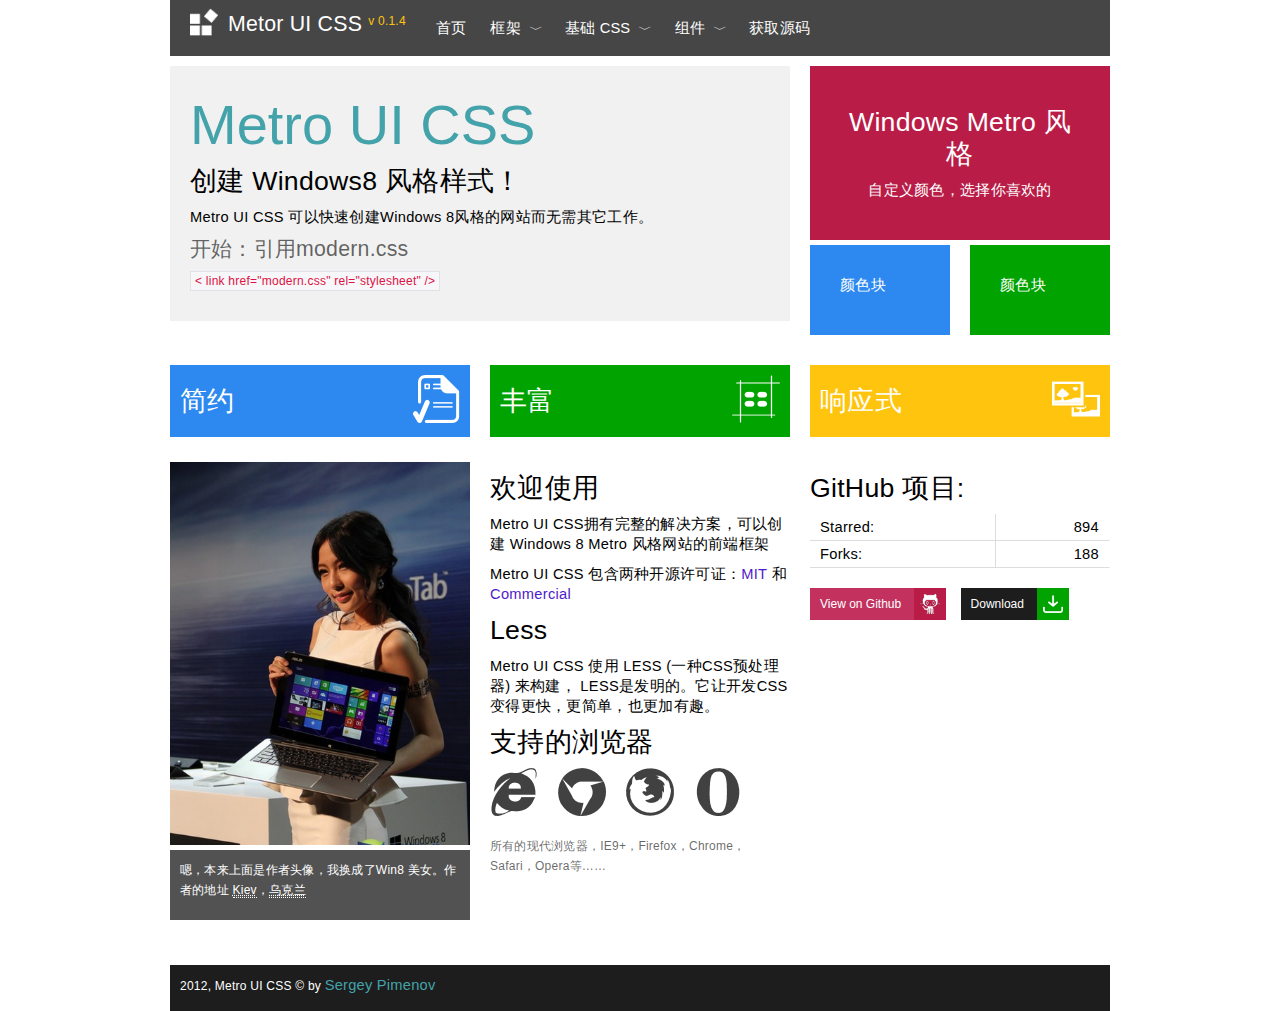
==== commit 4101b968: "add girl.png, edit the index.html" ====
--- a/index.html
+++ b/index.html
@@ -12,11 +12,6 @@
     <script src="js/jquery-1.8.2.min.js"></script>
     <script src="js/dropdown.js"></script>
     <script src="js/google-code-prettify/prettify.js"></script>
-    <script type="text/javascript" src="js/accordion.js"></script>
-    <script type="text/javascript" src="js/buttonset.js"></script>
-    <script type="text/javascript" src="js/rating.js"></script>
-    <script type="text/javascript" src="js/title-image-slider.js"></script>
-    <script type="text/javascript" src="js/pagecontrol.js"></script>
 </head>
 <body>
 	<div class="page">
@@ -96,14 +91,14 @@
 						</div>
 						<div class="span4">
 							<div class="span4 bg-color-red padding30 text-center place-left">
-								<h2 class="fg-color-white">作者广告位招租</h2>
-								<p class="fg-color-white">每天有1000+ 多的访问</p>
+								<h2 class="fg-color-white">Windows Metro 风格</h2>
+								<p class="fg-color-white">自定义颜色，选择你喜欢的</p>
 							</div>
 							<div class="span2 bg-color-blue padding30">
-								<p class="fg-color-white">广告位置1</p>
+								<p class="fg-color-white">颜色块</p>
 							</div>
 							<div class="span2 bg-color-green padding30">
-								<p class="fg-color-white">广告位置2</p>
+								<p class="fg-color-white">颜色块</p>
 							</div>
 						</div>
 					</div>
@@ -129,9 +124,9 @@
 				<div class="grid">
 					<div class="row">
 						<div class="span4">
-							<img src="images/author.jpg" alt="这就是作者">
+							<img src="images/girl.png" alt="这就是作者">
 							<div class="bg-color-grayDark padding10">
-								<p class="tertiary-info-secondary-text fg-color-white">嗯，没错，上面这就是作者。大叔级人物了。这是它的地址 <abbr title="乌克兰的帝都">Kiev</abbr>，<abbr title="欧洲的中部，是不是中国人民的老朋友？">乌克兰</abbr></p>
+								<p class="tertiary-info-secondary-text fg-color-white">嗯，本来上面是作者头像，我换成了Win8 美女。作者的地址 <abbr title="乌克兰的帝都">Kiev</abbr>，<abbr title="欧洲的中部，是不是中国人民的老朋友？">乌克兰</abbr></p>
 							</div>
 						</div>
 						<div class="span4">
